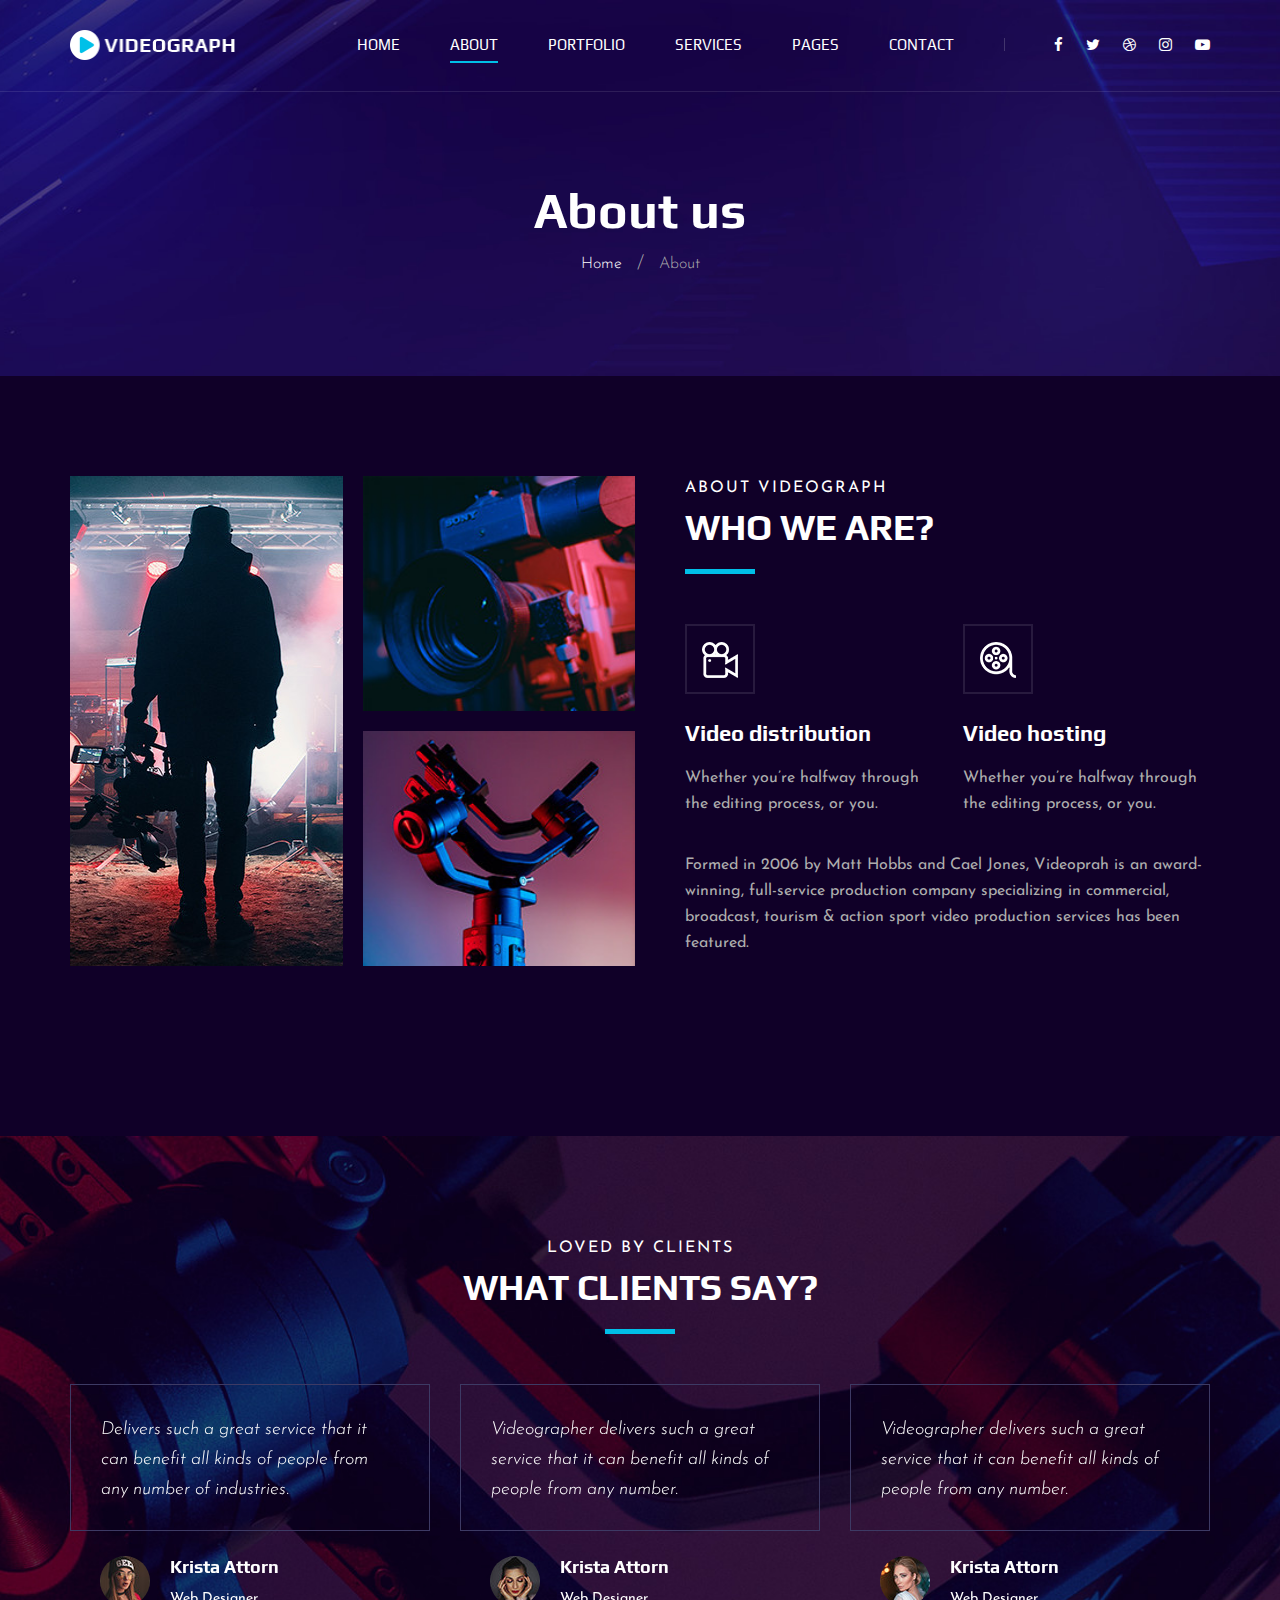
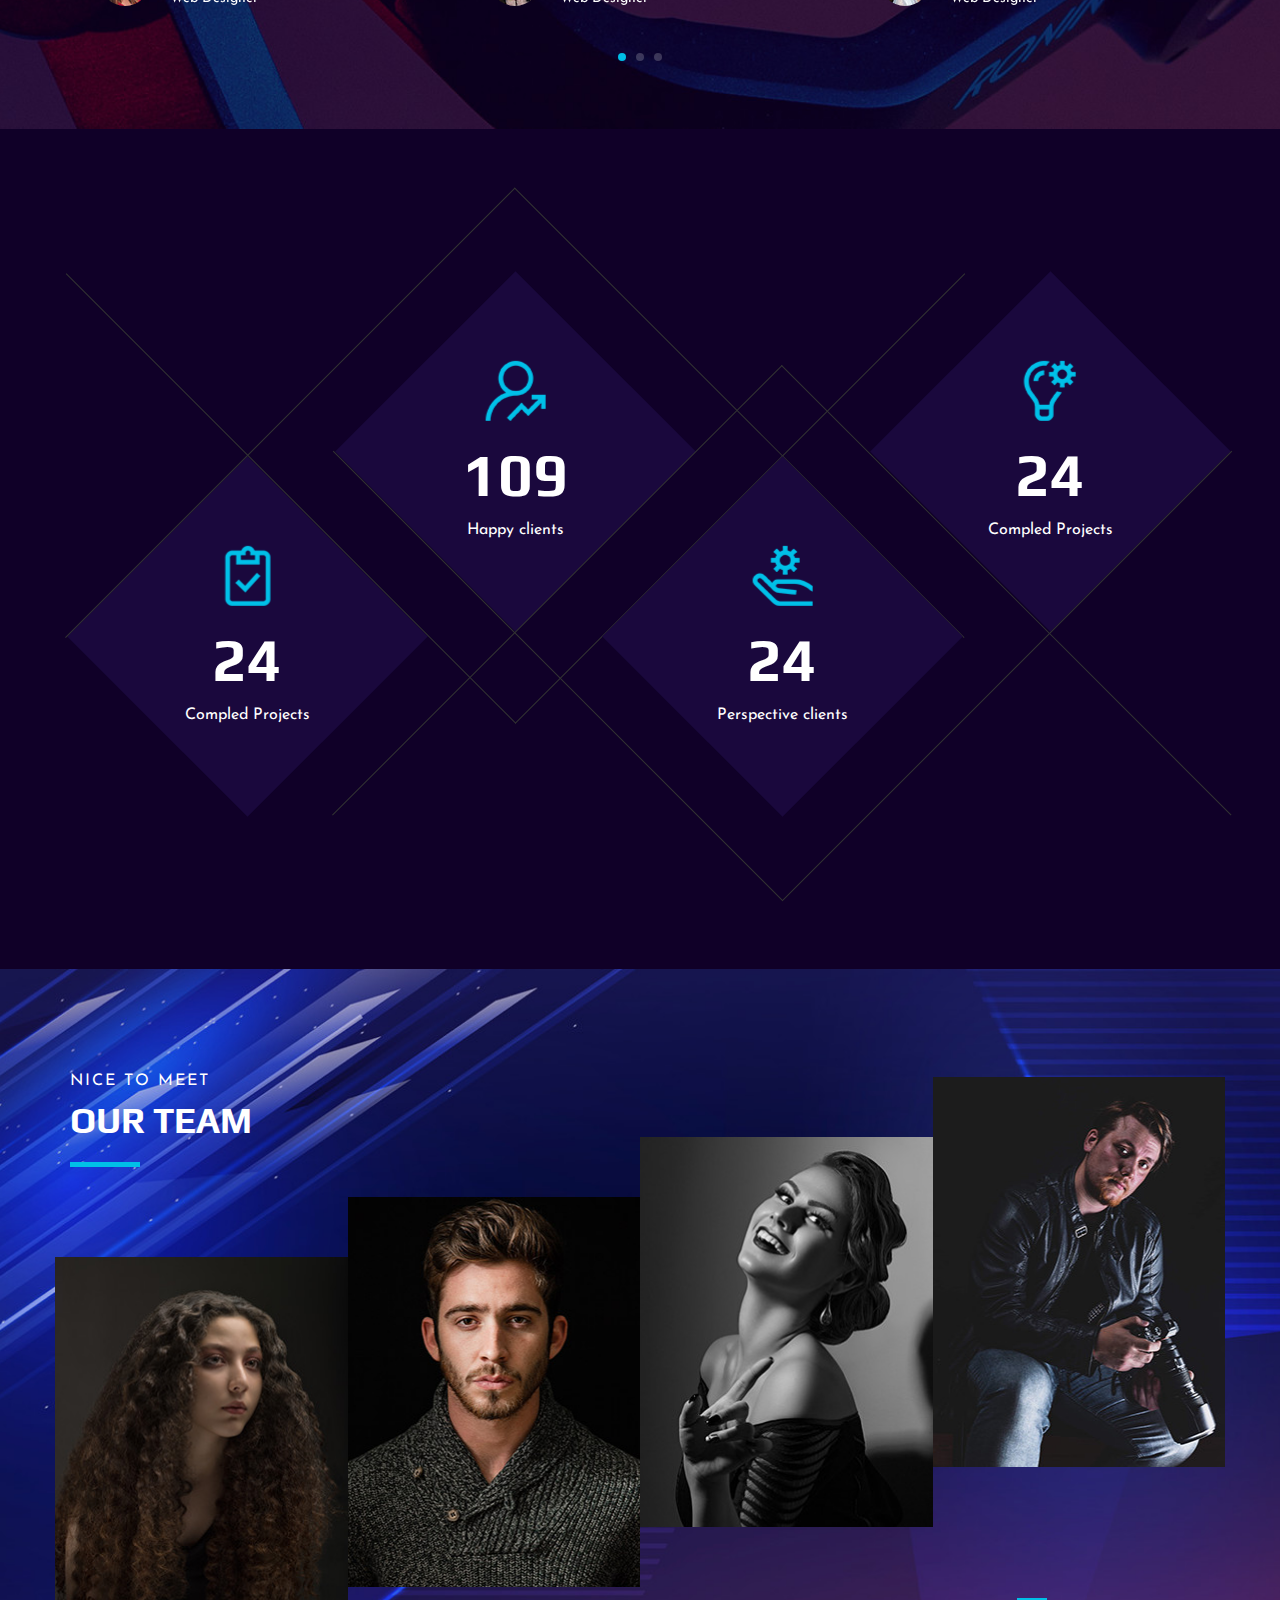
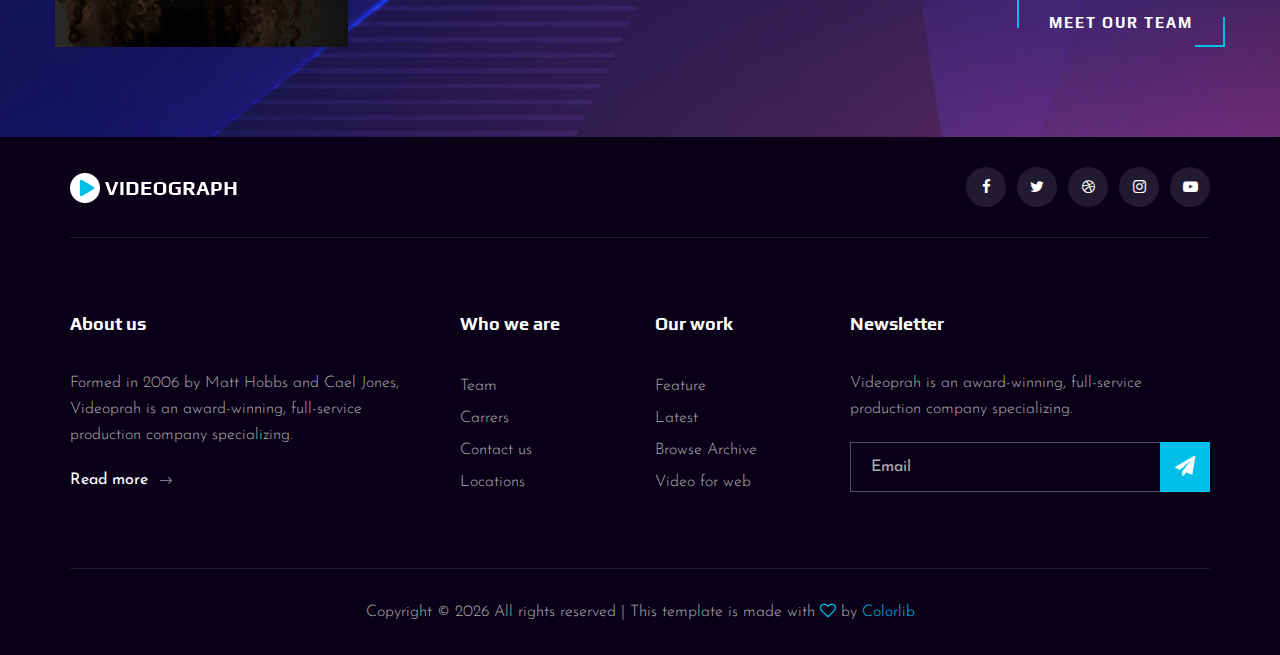
==== about.html @ 4b354543 "Remove .gitattributes file" ====
<!DOCTYPE html>
<html lang="zxx">

<head>
    <meta charset="UTF-8">
    <meta name="description" content="Videograph Template">
    <meta name="keywords" content="Videograph, unica, creative, html">
    <meta name="viewport" content="width=device-width, initial-scale=1.0">
    <meta http-equiv="X-UA-Compatible" content="ie=edge">
    <title>Videograph | Template</title>

    <!-- Google Font -->
    <link href="https://fonts.googleapis.com/css2?family=Play:wght@400;700&display=swap" rel="stylesheet">
    <link href="https://fonts.googleapis.com/css2?family=Josefin+Sans:wght@300;400;500;600;700&display=swap"
        rel="stylesheet">

    <!-- Css Styles -->
    <link rel="stylesheet" href="css/bootstrap.min.css" type="text/css">
    <link rel="stylesheet" href="css/font-awesome.min.css" type="text/css">
    <link rel="stylesheet" href="css/elegant-icons.css" type="text/css">
    <link rel="stylesheet" href="css/owl.carousel.min.css" type="text/css">
    <link rel="stylesheet" href="css/magnific-popup.css" type="text/css">
    <link rel="stylesheet" href="css/slicknav.min.css" type="text/css">
    <link rel="stylesheet" href="css/style.css" type="text/css">
</head>

<body>
    <!-- Page Preloder -->
    <div id="preloder">
        <div class="loader"></div>
    </div>

    <!-- Header Section Begin -->
    <header class="header">
        <div class="container">
            <div class="row">
                <div class="col-lg-2">
                    <div class="header__logo">
                        <a href="./index.html"><img src="img/logo.png" alt=""></a>
                    </div>
                </div>
                <div class="col-lg-10">
                    <div class="header__nav__option">
                        <nav class="header__nav__menu mobile-menu">
                            <ul>
                                <li><a href="./index.html">Home</a></li>
                                <li class="active"><a href="./about.html">About</a></li>
                                <li><a href="./portfolio.html">Portfolio</a></li>
                                <li><a href="./services.html">Services</a></li>
                                <li><a href="#">Pages</a>
                                    <ul class="dropdown">
                                        <li><a href="./about.html">About</a></li>
                                        <li><a href="./portfolio.html">Portfolio</a></li>
                                        <li><a href="./blog.html">Blog</a></li>
                                        <li><a href="./blog-details.html">Blog Details</a></li>
                                    </ul>
                                </li>
                                <li><a href="./contact.html">Contact</a></li>
                            </ul>
                        </nav>
                        <div class="header__nav__social">
                            <a href="#"><i class="fa fa-facebook"></i></a>
                            <a href="#"><i class="fa fa-twitter"></i></a>
                            <a href="#"><i class="fa fa-dribbble"></i></a>
                            <a href="#"><i class="fa fa-instagram"></i></a>
                            <a href="#"><i class="fa fa-youtube-play"></i></a>
                        </div>
                    </div>
                </div>
            </div>
            <div id="mobile-menu-wrap"></div>
        </div>
    </header>
    <!-- Header End -->

    <!-- Breadcrumb Begin -->
    <div class="breadcrumb-option spad set-bg" data-setbg="img/breadcrumb-bg.jpg">
        <div class="container">
            <div class="row">
                <div class="col-lg-12 text-center">
                    <div class="breadcrumb__text">
                        <h2>About us</h2>
                        <div class="breadcrumb__links">
                            <a href="#">Home</a>
                            <span>About</span>
                        </div>
                    </div>
                </div>
            </div>
        </div>
    </div>
    <!-- Breadcrumb End -->

    <!-- About Section Begin -->
    <section class="about spad">
        <div class="container">
            <div class="row">
                <div class="col-lg-6">
                    <div class="about__pic">
                        <div class="row">
                            <div class="col-lg-6 col-md-6 col-sm-6">
                                <div class="about__pic__item about__pic__item--large set-bg"
                                    data-setbg="img/about/about-1.jpg"></div>
                            </div>
                            <div class="col-lg-6 col-md-6 col-sm-6">
                                <div class="row">
                                    <div class="col-lg-12">
                                        <div class="about__pic__item set-bg" data-setbg="img/about/about-2.jpg"></div>
                                    </div>
                                    <div class="col-lg-12">
                                        <div class="about__pic__item set-bg" data-setbg="img/about/about-3.jpg"></div>
                                    </div>
                                </div>
                            </div>
                        </div>
                    </div>
                </div>
                <div class="col-lg-6">
                    <div class="about__text">
                        <div class="section-title">
                            <span>About videograph</span>
                            <h2>WHo we are?</h2>
                        </div>
                        <div class="row">
                            <div class="col-lg-6 col-md-6 col-sm-6">
                                <div class="services__item">
                                    <div class="services__item__icon">
                                        <img src="img/icons/si-3.png" alt="">
                                    </div>
                                    <h4>Video distribution</h4>
                                    <p>Whether you’re halfway through the editing process, or you.</p>
                                </div>
                            </div>
                            <div class="col-lg-6 col-md-6 col-sm-6">
                                <div class="services__item">
                                    <div class="services__item__icon">
                                        <img src="img/icons/si-4.png" alt="">
                                    </div>
                                    <h4>Video hosting</h4>
                                    <p>Whether you’re halfway through the editing process, or you.</p>
                                </div>
                            </div>
                        </div>
                        <div class="about__text__desc">
                            <p>Formed in 2006 by Matt Hobbs and Cael Jones, Videoprah is an award-winning, full-service
                                production company specializing in commercial, broadcast, tourism & action sport video
                                production services has been featured.</p>
                        </div>
                    </div>
                </div>
            </div>
        </div>
    </section>
    <!-- About Section End -->

    <!-- Testimonial Section Begin -->
    <section class="testimonial spad set-bg" data-setbg="img/testimonial-bg.jpg">
        <div class="container">
            <div class="row">
                <div class="col-lg-12">
                    <div class="section-title center-title">
                        <span>Loved By Clients</span>
                        <h2>What clients say?</h2>
                    </div>
                </div>
            </div>
            <div class="row">
                <div class="testimonial__slider owl-carousel">
                    <div class="col-lg-4">
                        <div class="testimonial__item">
                            <div class="testimonial__text">
                                <p>Delivers such a great service that it can benefit all kinds of people from any number
                                    of industries.</p>
                            </div>
                            <div class="testimonial__author">
                                <div class="testimonial__author__pic">
                                    <img src="img/testimonial/ta-1.jpg" alt="">
                                </div>
                                <div class="testimonial__author__text">
                                    <h5>Krista Attorn</h5>
                                    <span>Web Designer</span>
                                </div>
                            </div>
                        </div>
                    </div>
                    <div class="col-lg-4">
                        <div class="testimonial__item">
                            <div class="testimonial__text">
                                <p>Videographer delivers such a great service that it can benefit all kinds of people
                                    from any number.</p>
                            </div>
                            <div class="testimonial__author">
                                <div class="testimonial__author__pic">
                                    <img src="img/testimonial/ta-2.jpg" alt="">
                                </div>
                                <div class="testimonial__author__text">
                                    <h5>Krista Attorn</h5>
                                    <span>Web Designer</span>
                                </div>
                            </div>
                        </div>
                    </div>
                    <div class="col-lg-4">
                        <div class="testimonial__item">
                            <div class="testimonial__text">
                                <p>Videographer delivers such a great service that it can benefit all kinds of people
                                    from any number.</p>
                            </div>
                            <div class="testimonial__author">
                                <div class="testimonial__author__pic">
                                    <img src="img/testimonial/ta-3.jpg" alt="">
                                </div>
                                <div class="testimonial__author__text">
                                    <h5>Krista Attorn</h5>
                                    <span>Web Designer</span>
                                </div>
                            </div>
                        </div>
                    </div>
                    <div class="col-lg-4">
                        <div class="testimonial__item">
                            <div class="testimonial__text">
                                <p>Delivers such a great service that it can benefit all kinds of people from any number
                                    of industries.</p>
                            </div>
                            <div class="testimonial__author">
                                <div class="testimonial__author__pic">
                                    <img src="img/testimonial/ta-1.jpg" alt="">
                                </div>
                                <div class="testimonial__author__text">
                                    <h5>Krista Attorn</h5>
                                    <span>Web Designer</span>
                                </div>
                            </div>
                        </div>
                    </div>
                    <div class="col-lg-4">
                        <div class="testimonial__item">
                            <div class="testimonial__text">
                                <p>Videographer delivers such a great service that it can benefit all kinds of people
                                    from any number.</p>
                            </div>
                            <div class="testimonial__author">
                                <div class="testimonial__author__pic">
                                    <img src="img/testimonial/ta-2.jpg" alt="">
                                </div>
                                <div class="testimonial__author__text">
                                    <h5>Krista Attorn</h5>
                                    <span>Web Designer</span>
                                </div>
                            </div>
                        </div>
                    </div>
                </div>
            </div>
        </div>
    </section>
    <!-- Testimonial Section End -->

    <!-- Counter Section Begin -->
    <section class="counter">
        <div class="container">
            <div class="counter__content">
                <div class="row">
                    <div class="col-lg-3 col-md-6 col-sm-6">
                        <div class="counter__item">
                            <div class="counter__item__text">
                                <img src="img/icons/ci-1.png" alt="">
                                <h2 class="counter_num">230</h2>
                                <p>Compled Projects</p>
                            </div>
                        </div>
                    </div>
                    <div class="col-lg-3 col-md-6 col-sm-6">
                        <div class="counter__item second__item">
                            <div class="counter__item__text">
                                <img src="img/icons/ci-2.png" alt="">
                                <h2 class="counter_num">1068</h2>
                                <p>Happy clients</p>
                            </div>
                        </div>
                    </div>
                    <div class="col-lg-3 col-md-6 col-sm-6">
                        <div class="counter__item third__item">
                            <div class="counter__item__text">
                                <img src="img/icons/ci-3.png" alt="">
                                <h2 class="counter_num">230</h2>
                                <p>Perspective clients</p>
                            </div>
                        </div>
                    </div>
                    <div class="col-lg-3 col-md-6 col-sm-6">
                        <div class="counter__item four__item">
                            <div class="counter__item__text">
                                <img src="img/icons/ci-4.png" alt="">
                                <h2 class="counter_num">230</h2>
                                <p>Compled Projects</p>
                            </div>
                        </div>
                    </div>
                </div>
            </div>
        </div>
    </section>
    <!-- Counter Section End -->

    <!-- Team Section Begin -->
    <section class="team spad set-bg" data-setbg="img/team-bg.jpg">
        <div class="container">
            <div class="row">
                <div class="col-lg-12">
                    <div class="section-title team__title">
                        <span>Nice to meet</span>
                        <h2>OUR Team</h2>
                    </div>
                </div>
            </div>
            <div class="row">
                <div class="col-lg-3 col-md-6 col-sm-6 p-0">
                    <div class="team__item set-bg" data-setbg="img/team/team-1.jpg">
                        <div class="team__item__text">
                            <h4>AMANDA STONE</h4>
                            <p>Videographer</p>
                            <div class="team__item__social">
                                <a href="#"><i class="fa fa-facebook"></i></a>
                                <a href="#"><i class="fa fa-twitter"></i></a>
                                <a href="#"><i class="fa fa-dribbble"></i></a>
                                <a href="#"><i class="fa fa-instagram"></i></a>
                            </div>
                        </div>
                    </div>
                </div>
                <div class="col-lg-3 col-md-6 col-sm-6 p-0">
                    <div class="team__item team__item--second set-bg" data-setbg="img/team/team-2.jpg">
                        <div class="team__item__text">
                            <h4>AMANDA STONE</h4>
                            <p>Videographer</p>
                            <div class="team__item__social">
                                <a href="#"><i class="fa fa-facebook"></i></a>
                                <a href="#"><i class="fa fa-twitter"></i></a>
                                <a href="#"><i class="fa fa-dribbble"></i></a>
                                <a href="#"><i class="fa fa-instagram"></i></a>
                            </div>
                        </div>
                    </div>
                </div>
                <div class="col-lg-3 col-md-6 col-sm-6 p-0">
                    <div class="team__item team__item--third set-bg" data-setbg="img/team/team-3.jpg">
                        <div class="team__item__text">
                            <h4>AMANDA STONE</h4>
                            <p>Videographer</p>
                            <div class="team__item__social">
                                <a href="#"><i class="fa fa-facebook"></i></a>
                                <a href="#"><i class="fa fa-twitter"></i></a>
                                <a href="#"><i class="fa fa-dribbble"></i></a>
                                <a href="#"><i class="fa fa-instagram"></i></a>
                            </div>
                        </div>
                    </div>
                </div>
                <div class="col-lg-3 col-md-6 col-sm-6 p-0">
                    <div class="team__item team__item--four set-bg" data-setbg="img/team/team-4.jpg">
                        <div class="team__item__text">
                            <h4>AMANDA STONE</h4>
                            <p>Videographer</p>
                            <div class="team__item__social">
                                <a href="#"><i class="fa fa-facebook"></i></a>
                                <a href="#"><i class="fa fa-twitter"></i></a>
                                <a href="#"><i class="fa fa-dribbble"></i></a>
                                <a href="#"><i class="fa fa-instagram"></i></a>
                            </div>
                        </div>
                    </div>
                </div>
                <div class="col-lg-12 p-0">
                    <div class="team__btn">
                        <a href="#" class="primary-btn">Meet Our Team</a>
                    </div>
                </div>
            </div>
        </div>
    </section>
    <!-- Team Section End -->

    <!-- Footer Section Begin -->
    <footer class="footer">
        <div class="container">
            <div class="footer__top">
                <div class="row">
                    <div class="col-lg-6 col-md-6">
                        <div class="footer__top__logo">
                            <a href="#"><img src="img/logo.png" alt=""></a>
                        </div>
                    </div>
                    <div class="col-lg-6 col-md-6">
                        <div class="footer__top__social">
                            <a href="#"><i class="fa fa-facebook"></i></a>
                            <a href="#"><i class="fa fa-twitter"></i></a>
                            <a href="#"><i class="fa fa-dribbble"></i></a>
                            <a href="#"><i class="fa fa-instagram"></i></a>
                            <a href="#"><i class="fa fa-youtube-play"></i></a>
                        </div>
                    </div>
                </div>
            </div>
            <div class="footer__option">
                <div class="row">
                    <div class="col-lg-4 col-md-6 col-sm-6">
                        <div class="footer__option__item">
                            <h5>About us</h5>
                            <p>Formed in 2006 by Matt Hobbs and Cael Jones, Videoprah is an award-winning, full-service
                                production company specializing.</p>
                            <a href="#" class="read__more">Read more <span class="arrow_right"></span></a>
                        </div>
                    </div>
                    <div class="col-lg-2 col-md-3 col-sm-3">
                        <div class="footer__option__item">
                            <h5>Who we are</h5>
                            <ul>
                                <li><a href="#">Team</a></li>
                                <li><a href="#">Carrers</a></li>
                                <li><a href="#">Contact us</a></li>
                                <li><a href="#">Locations</a></li>
                            </ul>
                        </div>
                    </div>
                    <div class="col-lg-2 col-md-3 col-sm-3">
                        <div class="footer__option__item">
                            <h5>Our work</h5>
                            <ul>
                                <li><a href="#">Feature</a></li>
                                <li><a href="#">Latest</a></li>
                                <li><a href="#">Browse Archive</a></li>
                                <li><a href="#">Video for web</a></li>
                            </ul>
                        </div>
                    </div>
                    <div class="col-lg-4 col-md-12">
                        <div class="footer__option__item">
                            <h5>Newsletter</h5>
                            <p>Videoprah is an award-winning, full-service production company specializing.</p>
                            <form action="#">
                                <input type="text" placeholder="Email">
                                <button type="submit"><i class="fa fa-send"></i></button>
                            </form>
                        </div>
                    </div>
                </div>
            </div>
            <div class="footer__copyright">
                <div class="row">
                    <div class="col-lg-12 text-center">
                        <!-- Link back to Colorlib can't be removed. Template is licensed under CC BY 3.0. -->
                        <p class="footer__copyright__text">Copyright &copy;
                            <script>
                                document.write(new Date().getFullYear());
                            </script>
                            All rights reserved | This template is made with <i class="fa fa-heart-o"
                                aria-hidden="true"></i> by <a href="https://colorlib.com" target="_blank">Colorlib</a>
                        </p>
                        <!-- Link back to Colorlib can't be removed. Template is licensed under CC BY 3.0. -->
                    </div>
                </div>
            </div>
        </div>
    </footer>
    <!-- Footer Section End -->

    <!-- Js Plugins -->
    <script src="js/jquery-3.3.1.min.js"></script>
    <script src="js/bootstrap.min.js"></script>
    <script src="js/jquery.magnific-popup.min.js"></script>
    <script src="js/mixitup.min.js"></script>
    <script src="js/masonry.pkgd.min.js"></script>
    <script src="js/jquery.slicknav.js"></script>
    <script src="js/owl.carousel.min.js"></script>
    <script src="js/main.js"></script>
</body>

</html>
---- css/elegant-icons.css ----
@font-face {
	font-family: 'ElegantIcons';
	src:url('../fonts/ElegantIcons.eot');
	src:url('../fonts/ElegantIcons.eot?#iefix') format('embedded-opentype'),
		url('../fonts/ElegantIcons.woff') format('woff'),
		url('../fonts/ElegantIcons.ttf') format('truetype'),
		url('../fonts/ElegantIcons.svg#ElegantIcons') format('svg');
	font-weight: normal;
	font-style: normal;
}

/* Use the following CSS code if you want to use data attributes for inserting your icons */
[data-icon]:before {
	font-family: 'ElegantIcons';
	content: attr(data-icon);
	speak: none;
	font-weight: normal;
	font-variant: normal;
	text-transform: none;
	line-height: 1;
	-webkit-font-smoothing: antialiased;
	-moz-osx-font-smoothing: grayscale;
}

/* Use the following CSS code if you want to have a class per icon */
/*
Instead of a list of all class selectors,
you can use the generic selector below, but it's slower:
[class*="your-class-prefix"] {
*/
.arrow_up, .arrow_down, .arrow_left, .arrow_right, .arrow_left-up, .arrow_right-up, .arrow_right-down, .arrow_left-down, .arrow-up-down, .arrow_up-down_alt, .arrow_left-right_alt, .arrow_left-right, .arrow_expand_alt2, .arrow_expand_alt, .arrow_condense, .arrow_expand, .arrow_move, .arrow_carrot-up, .arrow_carrot-down, .arrow_carrot-left, .arrow_carrot-right, .arrow_carrot-2up, .arrow_carrot-2down, .arrow_carrot-2left, .arrow_carrot-2right, .arrow_carrot-up_alt2, .arrow_carrot-down_alt2, .arrow_carrot-left_alt2, .arrow_carrot-right_alt2, .arrow_carrot-2up_alt2, .arrow_carrot-2down_alt2, .arrow_carrot-2left_alt2, .arrow_carrot-2right_alt2, .arrow_triangle-up, .arrow_triangle-down, .arrow_triangle-left, .arrow_triangle-right, .arrow_triangle-up_alt2, .arrow_triangle-down_alt2, .arrow_triangle-left_alt2, .arrow_triangle-right_alt2, .arrow_back, .icon_minus-06, .icon_plus, .icon_close, .icon_check, .icon_minus_alt2, .icon_plus_alt2, .icon_close_alt2, .icon_check_alt2, .icon_zoom-out_alt, .icon_zoom-in_alt, .icon_search, .icon_box-empty, .icon_box-selected, .icon_minus-box, .icon_plus-box, .icon_box-checked, .icon_circle-empty, .icon_circle-slelected, .icon_stop_alt2, .icon_stop, .icon_pause_alt2, .icon_pause, .icon_menu, .icon_menu-square_alt2, .icon_menu-circle_alt2, .icon_ul, .icon_ol, .icon_adjust-horiz, .icon_adjust-vert, .icon_document_alt, .icon_documents_alt, .icon_pencil, .icon_pencil-edit_alt, .icon_pencil-edit, .icon_folder-alt, .icon_folder-open_alt, .icon_folder-add_alt, .icon_info_alt, .icon_error-oct_alt, .icon_error-circle_alt, .icon_error-triangle_alt, .icon_question_alt2, .icon_question, .icon_comment_alt, .icon_chat_alt, .icon_vol-mute_alt, .icon_volume-low_alt, .icon_volume-high_alt, .icon_quotations, .icon_quotations_alt2, .icon_clock_alt, .icon_lock_alt, .icon_lock-open_alt, .icon_key_alt, .icon_cloud_alt, .icon_cloud-upload_alt, .icon_cloud-download_alt, .icon_image, .icon_images, .icon_lightbulb_alt, .icon_gift_alt, .icon_house_alt, .icon_genius, .icon_mobile, .icon_tablet, .icon_laptop, .icon_desktop, .icon_camera_alt, .icon_mail_alt, .icon_cone_alt, .icon_ribbon_alt, .icon_bag_alt, .icon_creditcard, .icon_cart_alt, .icon_paperclip, .icon_tag_alt, .icon_tags_alt, .icon_trash_alt, .icon_cursor_alt, .icon_mic_alt, .icon_compass_alt, .icon_pin_alt, .icon_pushpin_alt, .icon_map_alt, .icon_drawer_alt, .icon_toolbox_alt, .icon_book_alt, .icon_calendar, .icon_film, .icon_table, .icon_contacts_alt, .icon_headphones, .icon_lifesaver, .icon_piechart, .icon_refresh, .icon_link_alt, .icon_link, .icon_loading, .icon_blocked, .icon_archive_alt, .icon_heart_alt, .icon_star_alt, .icon_star-half_alt, .icon_star, .icon_star-half, .icon_tools, .icon_tool, .icon_cog, .icon_cogs, .arrow_up_alt, .arrow_down_alt, .arrow_left_alt, .arrow_right_alt, .arrow_left-up_alt, .arrow_right-up_alt, .arrow_right-down_alt, .arrow_left-down_alt, .arrow_condense_alt, .arrow_expand_alt3, .arrow_carrot_up_alt, .arrow_carrot-down_alt, .arrow_carrot-left_alt, .arrow_carrot-right_alt, .arrow_carrot-2up_alt, .arrow_carrot-2dwnn_alt, .arrow_carrot-2left_alt, .arrow_carrot-2right_alt, .arrow_triangle-up_alt, .arrow_triangle-down_alt, .arrow_triangle-left_alt, .arrow_triangle-right_alt, .icon_minus_alt, .icon_plus_alt, .icon_close_alt, .icon_check_alt, .icon_zoom-out, .icon_zoom-in, .icon_stop_alt, .icon_menu-square_alt, .icon_menu-circle_alt, .icon_document, .icon_documents, .icon_pencil_alt, .icon_folder, .icon_folder-open, .icon_folder-add, .icon_folder_upload, .icon_folder_download, .icon_info, .icon_error-circle, .icon_error-oct, .icon_error-triangle, .icon_question_alt, .icon_comment, .icon_chat, .icon_vol-mute, .icon_volume-low, .icon_volume-high, .icon_quotations_alt, .icon_clock, .icon_lock, .icon_lock-open, .icon_key, .icon_cloud, .icon_cloud-upload, .icon_cloud-download, .icon_lightbulb, .icon_gift, .icon_house, .icon_camera, .icon_mail, .icon_cone, .icon_ribbon, .icon_bag, .icon_cart, .icon_tag, .icon_tags, .icon_trash, .icon_cursor, .icon_mic, .icon_compass, .icon_pin, .icon_pushpin, .icon_map, .icon_drawer, .icon_toolbox, .icon_book, .icon_contacts, .icon_archive, .icon_heart, .icon_profile, .icon_group, .icon_grid-2x2, .icon_grid-3x3, .icon_music, .icon_pause_alt, .icon_phone, .icon_upload, .icon_download, .social_facebook, .social_twitter, .social_pinterest, .social_googleplus, .social_tumblr, .social_tumbleupon, .social_wordpress, .social_instagram, .social_dribbble, .social_vimeo, .social_linkedin, .social_rss, .social_deviantart, .social_share, .social_myspace, .social_skype, .social_youtube, .social_picassa, .social_googledrive, .social_flickr, .social_blogger, .social_spotify, .social_delicious, .social_facebook_circle, .social_twitter_circle, .social_pinterest_circle, .social_googleplus_circle, .social_tumblr_circle, .social_stumbleupon_circle, .social_wordpress_circle, .social_instagram_circle, .social_dribbble_circle, .social_vimeo_circle, .social_linkedin_circle, .social_rss_circle, .social_deviantart_circle, .social_share_circle, .social_myspace_circle, .social_skype_circle, .social_youtube_circle, .social_picassa_circle, .social_googledrive_alt2, .social_flickr_circle, .social_blogger_circle, .social_spotify_circle, .social_delicious_circle, .social_facebook_square, .social_twitter_square, .social_pinterest_square, .social_googleplus_square, .social_tumblr_square, .social_stumbleupon_square, .social_wordpress_square, .social_instagram_square, .social_dribbble_square, .social_vimeo_square, .social_linkedin_square, .social_rss_square, .social_deviantart_square, .social_share_square, .social_myspace_square, .social_skype_square, .social_youtube_square, .social_picassa_square, .social_googledrive_square, .social_flickr_square, .social_blogger_square, .social_spotify_square, .social_delicious_square, .icon_printer, .icon_calulator, .icon_building, .icon_floppy, .icon_drive, .icon_search-2, .icon_id, .icon_id-2, .icon_puzzle, .icon_like, .icon_dislike, .icon_mug, .icon_currency, .icon_wallet, .icon_pens, .icon_easel, .icon_flowchart, .icon_datareport, .icon_briefcase, .icon_shield, .icon_percent, .icon_globe, .icon_globe-2, .icon_target, .icon_hourglass, .icon_balance, .icon_rook, .icon_printer-alt, .icon_calculator_alt, .icon_building_alt, .icon_floppy_alt, .icon_drive_alt, .icon_search_alt, .icon_id_alt, .icon_id-2_alt, .icon_puzzle_alt, .icon_like_alt, .icon_dislike_alt, .icon_mug_alt, .icon_currency_alt, .icon_wallet_alt, .icon_pens_alt, .icon_easel_alt, .icon_flowchart_alt, .icon_datareport_alt, .icon_briefcase_alt, .icon_shield_alt, .icon_percent_alt, .icon_globe_alt, .icon_clipboard {
	font-family: 'ElegantIcons';
	speak: none;
	font-style: normal;
	font-weight: normal;
	font-variant: normal;
	text-transform: none;
	line-height: 1;
	-webkit-font-smoothing: antialiased;
}
.arrow_up:before {
	content: "\21";
}
.arrow_down:before {
	content: "\22";
}
.arrow_left:before {
	content: "\23";
}
.arrow_right:before {
	content: "\24";
}
.arrow_left-up:before {
	content: "\25";
}
.arrow_right-up:before {
	content: "\26";
}
.arrow_right-down:before {
	content: "\27";
}
.arrow_left-down:before {
	content: "\28";
}
.arrow-up-down:before {
	content: "\29";
}
.arrow_up-down_alt:before {
	content: "\2a";
}
.arrow_left-right_alt:before {
	content: "\2b";
}
.arrow_left-right:before {
	content: "\2c";
}
.arrow_expand_alt2:before {
	content: "\2d";
}
.arrow_expand_alt:before {
	content: "\2e";
}
.arrow_condense:before {
	content: "\2f";
}
.arrow_expand:before {
	content: "\30";
}
.arrow_move:before {
	content: "\31";
}
.arrow_carrot-up:before {
	content: "\32";
}
.arrow_carrot-down:before {
	content: "\33";
}
.arrow_carrot-left:before {
	content: "\34";
}
.arrow_carrot-right:before {
	content: "\35";
}
.arrow_carrot-2up:before {
	content: "\36";
}
.arrow_carrot-2down:before {
	content: "\37";
}
.arrow_carrot-2left:before {
	content: "\38";
}
.arrow_carrot-2right:before {
	content: "\39";
}
.arrow_carrot-up_alt2:before {
	content: "\3a";
}
.arrow_carrot-down_alt2:before {
	content: "\3b";
}
.arrow_carrot-left_alt2:before {
	content: "\3c";
}
.arrow_carrot-right_alt2:before {
	content: "\3d";
}
.arrow_carrot-2up_alt2:before {
	content: "\3e";
}
.arrow_carrot-2down_alt2:before {
	content: "\3f";
}
.arrow_carrot-2left_alt2:before {
	content: "\40";
}
.arrow_carrot-2right_alt2:before {
	content: "\41";
}
.arrow_triangle-up:before {
	content: "\42";
}
.arrow_triangle-down:before {
	content: "\43";
}
.arrow_triangle-left:before {
	content: "\44";
}
.arrow_triangle-right:before {
	content: "\45";
}
.arrow_triangle-up_alt2:before {
	content: "\46";
}
.arrow_triangle-down_alt2:before {
	content: "\47";
}
.arrow_triangle-left_alt2:before {
	content: "\48";
}
.arrow_triangle-right_alt2:before {
	content: "\49";
}
.arrow_back:before {
	content: "\4a";
}
.icon_minus-06:before {
	content: "\4b";
}
.icon_plus:before {
	content: "\4c";
}
.icon_close:before {
	content: "\4d";
}
.icon_check:before {
	content: "\4e";
}
.icon_minus_alt2:before {
	content: "\4f";
}
.icon_plus_alt2:before {
	content: "\50";
}
.icon_close_alt2:before {
	content: "\51";
}
.icon_check_alt2:before {
	content: "\52";
}
.icon_zoom-out_alt:before {
	content: "\53";
}
.icon_zoom-in_alt:before {
	content: "\54";
}
.icon_search:before {
	content: "\55";
}
.icon_box-empty:before {
	content: "\56";
}
.icon_box-selected:before {
	content: "\57";
}
.icon_minus-box:before {
	content: "\58";
}
.icon_plus-box:before {
	content: "\59";
}
.icon_box-checked:before {
	content: "\5a";
}
.icon_circle-empty:before {
	content: "\5b";
}
.icon_circle-slelected:before {
	content: "\5c";
}
.icon_stop_alt2:before {
	content: "\5d";
}
.icon_stop:before {
	content: "\5e";
}
.icon_pause_alt2:before {
	content: "\5f";
}
.icon_pause:before {
	content: "\60";
}
.icon_menu:before {
	content: "\61";
}
.icon_menu-square_alt2:before {
	content: "\62";
}
.icon_menu-circle_alt2:before {
	content: "\63";
}
.icon_ul:before {
	content: "\64";
}
.icon_ol:before {
	content: "\65";
}
.icon_adjust-horiz:before {
	content: "\66";
}
.icon_adjust-vert:before {
	content: "\67";
}
.icon_document_alt:before {
	content: "\68";
}
.icon_documents_alt:before {
	content: "\69";
}
.icon_pencil:before {
	content: "\6a";
}
.icon_pencil-edit_alt:before {
	content: "\6b";
}
.icon_pencil-edit:before {
	content: "\6c";
}
.icon_folder-alt:before {
	content: "\6d";
}
.icon_folder-open_alt:before {
	content: "\6e";
}
.icon_folder-add_alt:before {
	content: "\6f";
}
.icon_info_alt:before {
	content: "\70";
}
.icon_error-oct_alt:before {
	content: "\71";
}
.icon_error-circle_alt:before {
	content: "\72";
}
.icon_error-triangle_alt:before {
	content: "\73";
}
.icon_question_alt2:before {
	content: "\74";
}
.icon_question:before {
	content: "\75";
}
.icon_comment_alt:before {
	content: "\76";
}
.icon_chat_alt:before {
	content: "\77";
}
.icon_vol-mute_alt:before {
	content: "\78";
}
.icon_volume-low_alt:before {
	content: "\79";
}
.icon_volume-high_alt:before {
	content: "\7a";
}
.icon_quotations:before {
	content: "\7b";
}
.icon_quotations_alt2:before {
	content: "\7c";
}
.icon_clock_alt:before {
	content: "\7d";
}
.icon_lock_alt:before {
	content: "\7e";
}
.icon_lock-open_alt:before {
	content: "\e000";
}
.icon_key_alt:before {
	content: "\e001";
}
.icon_cloud_alt:before {
	content: "\e002";
}
.icon_cloud-upload_alt:before {
	content: "\e003";
}
.icon_cloud-download_alt:before {
	content: "\e004";
}
.icon_image:before {
	content: "\e005";
}
.icon_images:before {
	content: "\e006";
}
.icon_lightbulb_alt:before {
	content: "\e007";
}
.icon_gift_alt:before {
	content: "\e008";
}
.icon_house_alt:before {
	content: "\e009";
}
.icon_genius:before {
	content: "\e00a";
}
.icon_mobile:before {
	content: "\e00b";
}
.icon_tablet:before {
	content: "\e00c";
}
.icon_laptop:before {
	content: "\e00d";
}
.icon_desktop:before {
	content: "\e00e";
}
.icon_camera_alt:before {
	content: "\e00f";
}
.icon_mail_alt:before {
	content: "\e010";
}
.icon_cone_alt:before {
	content: "\e011";
}
.icon_ribbon_alt:before {
	content: "\e012";
}
.icon_bag_alt:before {
	content: "\e013";
}
.icon_creditcard:before {
	content: "\e014";
}
.icon_cart_alt:before {
	content: "\e015";
}
.icon_paperclip:before {
	content: "\e016";
}
.icon_tag_alt:before {
	content: "\e017";
}
.icon_tags_alt:before {
	content: "\e018";
}
.icon_trash_alt:before {
	content: "\e019";
}
.icon_cursor_alt:before {
	content: "\e01a";
}
.icon_mic_alt:before {
	content: "\e01b";
}
.icon_compass_alt:before {
	content: "\e01c";
}
.icon_pin_alt:before {
	content: "\e01d";
}
.icon_pushpin_alt:before {
	content: "\e01e";
}
.icon_map_alt:before {
	content: "\e01f";
}
.icon_drawer_alt:before {
	content: "\e020";
}
.icon_toolbox_alt:before {
	content: "\e021";
}
.icon_book_alt:before {
	content: "\e022";
}
.icon_calendar:before {
	content: "\e023";
}
.icon_film:before {
	content: "\e024";
}
.icon_table:before {
	content: "\e025";
}
.icon_contacts_alt:before {
	content: "\e026";
}
.icon_headphones:before {
	content: "\e027";
}
.icon_lifesaver:before {
	content: "\e028";
}
.icon_piechart:before {
	content: "\e029";
}
.icon_refresh:before {
	content: "\e02a";
}
.icon_link_alt:before {
	content: "\e02b";
}
.icon_link:before {
	content: "\e02c";
}
.icon_loading:before {
	content: "\e02d";
}
.icon_blocked:before {
	content: "\e02e";
}
.icon_archive_alt:before {
	content: "\e02f";
}
.icon_heart_alt:before {
	content: "\e030";
}
.icon_star_alt:before {
	content: "\e031";
}
.icon_star-half_alt:before {
	content: "\e032";
}
.icon_star:before {
	content: "\e033";
}
.icon_star-half:before {
	content: "\e034";
}
.icon_tools:before {
	content: "\e035";
}
.icon_tool:before {
	content: "\e036";
}
.icon_cog:before {
	content: "\e037";
}
.icon_cogs:before {
	content: "\e038";
}
.arrow_up_alt:before {
	content: "\e039";
}
.arrow_down_alt:before {
	content: "\e03a";
}
.arrow_left_alt:before {
	content: "\e03b";
}
.arrow_right_alt:before {
	content: "\e03c";
}
.arrow_left-up_alt:before {
	content: "\e03d";
}
.arrow_right-up_alt:before {
	content: "\e03e";
}
.arrow_right-down_alt:before {
	content: "\e03f";
}
.arrow_left-down_alt:before {
	content: "\e040";
}
.arrow_condense_alt:before {
	content: "\e041";
}
.arrow_expand_alt3:before {
	content: "\e042";
}
.arrow_carrot_up_alt:before {
	content: "\e043";
}
.arrow_carrot-down_alt:before {
	content: "\e044";
}
.arrow_carrot-left_alt:before {
	content: "\e045";
}
.arrow_carrot-right_alt:before {
	content: "\e046";
}
.arrow_carrot-2up_alt:before {
	content: "\e047";
}
.arrow_carrot-2dwnn_alt:before {
	content: "\e048";
}
.arrow_carrot-2left_alt:before {
	content: "\e049";
}
.arrow_carrot-2right_alt:before {
	content: "\e04a";
}
.arrow_triangle-up_alt:before {
	content: "\e04b";
}
.arrow_triangle-down_alt:before {
	content: "\e04c";
}
.arrow_triangle-left_alt:before {
	content: "\e04d";
}
.arrow_triangle-right_alt:before {
	content: "\e04e";
}
.icon_minus_alt:before {
	content: "\e04f";
}
.icon_plus_alt:before {
	content: "\e050";
}
.icon_close_alt:before {
	content: "\e051";
}
.icon_check_alt:before {
	content: "\e052";
}
.icon_zoom-out:before {
	content: "\e053";
}
.icon_zoom-in:before {
	content: "\e054";
}
.icon_stop_alt:before {
	content: "\e055";
}
.icon_menu-square_alt:before {
	content: "\e056";
}
.icon_menu-circle_alt:before {
	content: "\e057";
}
.icon_document:before {
	content: "\e058";
}
.icon_documents:before {
	content: "\e059";
}
.icon_pencil_alt:before {
	content: "\e05a";
}
.icon_folder:before {
	content: "\e05b";
}
.icon_folder-open:before {
	content: "\e05c";
}
.icon_folder-add:before {
	content: "\e05d";
}
.icon_folder_upload:before {
	content: "\e05e";
}
.icon_folder_download:before {
	content: "\e05f";
}
.icon_info:before {
	content: "\e060";
}
.icon_error-circle:before {
	content: "\e061";
}
.icon_error-oct:before {
	content: "\e062";
}
.icon_error-triangle:before {
	content: "\e063";
}
.icon_question_alt:before {
	content: "\e064";
}
.icon_comment:before {
	content: "\e065";
}
.icon_chat:before {
	content: "\e066";
}
.icon_vol-mute:before {
	content: "\e067";
}
.icon_volume-low:before {
	content: "\e068";
}
.icon_volume-high:before {
	content: "\e069";
}
.icon_quotations_alt:before {
	content: "\e06a";
}
.icon_clock:before {
	content: "\e06b";
}
.icon_lock:before {
	content: "\e06c";
}
.icon_lock-open:before {
	content: "\e06d";
}
.icon_key:before {
	content: "\e06e";
}
.icon_cloud:before {
	content: "\e06f";
}
.icon_cloud-upload:before {
	content: "\e070";
}
.icon_cloud-download:before {
	content: "\e071";
}
.icon_lightbulb:before {
	content: "\e072";
}
.icon_gift:before {
	content: "\e073";
}
.icon_house:before {
	content: "\e074";
}
.icon_camera:before {
	content: "\e075";
}
.icon_mail:before {
	content: "\e076";
}
.icon_cone:before {
	content: "\e077";
}
.icon_ribbon:before {
	content: "\e078";
}
.icon_bag:before {
	content: "\e079";
}
.icon_cart:before {
	content: "\e07a";
}
.icon_tag:before {
	content: "\e07b";
}
.icon_tags:before {
	content: "\e07c";
}
.icon_trash:before {
	content: "\e07d";
}
.icon_cursor:before {
	content: "\e07e";
}
.icon_mic:before {
	content: "\e07f";
}
.icon_compass:before {
	content: "\e080";
}
.icon_pin:before {
	content: "\e081";
}
.icon_pushpin:before {
	content: "\e082";
}
.icon_map:before {
	content: "\e083";
}
.icon_drawer:before {
	content: "\e084";
}
.icon_toolbox:before {
	content: "\e085";
}
.icon_book:before {
	content: "\e086";
}
.icon_contacts:before {
	content: "\e087";
}
.icon_archive:before {
	content: "\e088";
}
.icon_heart:before {
	content: "\e089";
}
.icon_profile:before {
	content: "\e08a";
}
.icon_group:before {
	content: "\e08b";
}
.icon_grid-2x2:before {
	content: "\e08c";
}
.icon_grid-3x3:before {
	content: "\e08d";
}
.icon_music:before {
	content: "\e08e";
}
.icon_pause_alt:before {
	content: "\e08f";
}
.icon_phone:before {
	content: "\e090";
}
.icon_upload:before {
	content: "\e091";
}
.icon_download:before {
	content: "\e092";
}
.social_facebook:before {
	content: "\e093";
}
.social_twitter:before {
	content: "\e094";
}
.social_pinterest:before {
	content: "\e095";
}
.social_googleplus:before {
	content: "\e096";
}
.social_tumblr:before {
	content: "\e097";
}
.social_tumbleupon:before {
	content: "\e098";
}
.social_wordpress:before {
	content: "\e099";
}
.social_instagram:before {
	content: "\e09a";
}
.social_dribbble:before {
	content: "\e09b";
}
.social_vimeo:before {
	content: "\e09c";
}
.social_linkedin:before {
	content: "\e09d";
}
.social_rss:before {
	content: "\e09e";
}
.social_deviantart:before {
	content: "\e09f";
}
.social_share:before {
	content: "\e0a0";
}
.social_myspace:before {
	content: "\e0a1";
}
.social_skype:before {
	content: "\e0a2";
}
.social_youtube:before {
	content: "\e0a3";
}
.social_picassa:before {
	content: "\e0a4";
}
.social_googledrive:before {
	content: "\e0a5";
}
.social_flickr:before {
	content: "\e0a6";
}
.social_blogger:before {
	content: "\e0a7";
}
.social_spotify:before {
	content: "\e0a8";
}
.social_delicious:before {
	content: "\e0a9";
}
.social_facebook_circle:before {
	content: "\e0aa";
}
.social_twitter_circle:before {
	content: "\e0ab";
}
.social_pinterest_circle:before {
	content: "\e0ac";
}
.social_googleplus_circle:before {
	content: "\e0ad";
}
.social_tumblr_circle:before {
	content: "\e0ae";
}
.social_stumbleupon_circle:before {
	content: "\e0af";
}
.social_wordpress_circle:before {
	content: "\e0b0";
}
.social_instagram_circle:before {
	content: "\e0b1";
}
.social_dribbble_circle:before {
	content: "\e0b2";
}
.social_vimeo_circle:before {
	content: "\e0b3";
}
.social_linkedin_circle:before {
	content: "\e0b4";
}
.social_rss_circle:before {
	content: "\e0b5";
}
.social_deviantart_circle:before {
	content: "\e0b6";
}
.social_share_circle:before {
	content: "\e0b7";
}
.social_myspace_circle:before {
	content: "\e0b8";
}
.social_skype_circle:before {
	content: "\e0b9";
}
.social_youtube_circle:before {
	content: "\e0ba";
}
.social_picassa_circle:before {
	content: "\e0bb";
}
.social_googledrive_alt2:before {
	content: "\e0bc";
}
.social_flickr_circle:before {
	content: "\e0bd";
}
.social_blogger_circle:before {
	content: "\e0be";
}
.social_spotify_circle:before {
	content: "\e0bf";
}
.social_delicious_circle:before {
	content: "\e0c0";
}
.social_facebook_square:before {
	content: "\e0c1";
}
.social_twitter_square:before {
	content: "\e0c2";
}
.social_pinterest_square:before {
	content: "\e0c3";
}
.social_googleplus_square:before {
	content: "\e0c4";
}
.social_tumblr_square:before {
	content: "\e0c5";
}
.social_stumbleupon_square:before {
	content: "\e0c6";
}
.social_wordpress_square:before {
	content: "\e0c7";
}
.social_instagram_square:before {
	content: "\e0c8";
}
.social_dribbble_square:before {
	content: "\e0c9";
}
.social_vimeo_square:before {
	content: "\e0ca";
}
.social_linkedin_square:before {
	content: "\e0cb";
}
.social_rss_square:before {
	content: "\e0cc";
}
.social_deviantart_square:before {
	content: "\e0cd";
}
.social_share_square:before {
	content: "\e0ce";
}
.social_myspace_square:before {
	content: "\e0cf";
}
.social_skype_square:before {
	content: "\e0d0";
}
.social_youtube_square:before {
	content: "\e0d1";
}
.social_picassa_square:before {
	content: "\e0d2";
}
.social_googledrive_square:before {
	content: "\e0d3";
}
.social_flickr_square:before {
	content: "\e0d4";
}
.social_blogger_square:before {
	content: "\e0d5";
}
.social_spotify_square:before {
	content: "\e0d6";
}
.social_delicious_square:before {
	content: "\e0d7";
}
.icon_printer:before {
	content: "\e103";
}
.icon_calulator:before {
	content: "\e0ee";
}
.icon_building:before {
	content: "\e0ef";
}
.icon_floppy:before {
	content: "\e0e8";
}
.icon_drive:before {
	content: "\e0ea";
}
.icon_search-2:before {
	content: "\e101";
}
.icon_id:before {
	content: "\e107";
}
.icon_id-2:before {
	content: "\e108";
}
.icon_puzzle:before {
	content: "\e102";
}
.icon_like:before {
	content: "\e106";
}
.icon_dislike:before {
	content: "\e0eb";
}
.icon_mug:before {
	content: "\e105";
}
.icon_currency:before {
	content: "\e0ed";
}
.icon_wallet:before {
	content: "\e100";
}
.icon_pens:before {
	content: "\e104";
}
.icon_easel:before {
	content: "\e0e9";
}
.icon_flowchart:before {
	content: "\e109";
}
.icon_datareport:before {
	content: "\e0ec";
}
.icon_briefcase:before {
	content: "\e0fe";
}
.icon_shield:before {
	content: "\e0f6";
}
.icon_percent:before {
	content: "\e0fb";
}
.icon_globe:before {
	content: "\e0e2";
}
.icon_globe-2:before {
	content: "\e0e3";
}
.icon_target:before {
	content: "\e0f5";
}
.icon_hourglass:before {
	content: "\e0e1";
}
.icon_balance:before {
	content: "\e0ff";
}
.icon_rook:before {
	content: "\e0f8";
}
.icon_printer-alt:before {
	content: "\e0fa";
}
.icon_calculator_alt:before {
	content: "\e0e7";
}
.icon_building_alt:before {
	content: "\e0fd";
}
.icon_floppy_alt:before {
	content: "\e0e4";
}
.icon_drive_alt:before {
	content: "\e0e5";
}
.icon_search_alt:before {
	content: "\e0f7";
}
.icon_id_alt:before {
	content: "\e0e0";
}
.icon_id-2_alt:before {
	content: "\e0fc";
}
.icon_puzzle_alt:before {
	content: "\e0f9";
}
.icon_like_alt:before {
	content: "\e0dd";
}
.icon_dislike_alt:before {
	content: "\e0f1";
}
.icon_mug_alt:before {
	content: "\e0dc";
}
.icon_currency_alt:before {
	content: "\e0f3";
}
.icon_wallet_alt:before {
	content: "\e0d8";
}
.icon_pens_alt:before {
	content: "\e0db";
}
.icon_easel_alt:before {
	content: "\e0f0";
}
.icon_flowchart_alt:before {
	content: "\e0df";
}
.icon_datareport_alt:before {
	content: "\e0f2";
}
.icon_briefcase_alt:before {
	content: "\e0f4";
}
.icon_shield_alt:before {
	content: "\e0d9";
}
.icon_percent_alt:before {
	content: "\e0da";
}
.icon_globe_alt:before {
	content: "\e0de";
}
.icon_clipboard:before {
	content: "\e0e6";
}


	.glyph {
		float: left;
		text-align: center;
		padding: .75em;
		margin: .4em 1.5em .75em 0;
		width: 6em;
text-shadow: none;
	}
        .glyph_big {
        font-size: 128px;
        color: #59c5dc;
        float: left;
        margin-right: 20px;
        }

        .glyph div { padding-bottom: 10px;}

	.glyph input {
		font-family: consolas, monospace;
		font-size: 12px;
		width: 100%;
		text-align: center;
		border: 0;
		box-shadow: 0 0 0 1px #ccc;
		padding: .2em;
                -moz-border-radius: 5px;
                -webkit-border-radius: 5px;
	}
	.centered {
		margin-left: auto;
		margin-right: auto;
	}
	.glyph .fs1 {
		font-size: 2em;
	}
---- css/style.css ----
/******************************************************************
  Template Name: Dreams
  Description: Dreams wedding template
  Author: Colorib
  Author URI: https://colorlib.com/
  Version: 1.0
  Created: Colorib
******************************************************************/
/*------------------------------------------------------------------
[Table of contents]

1.  Template default CSS
	1.1	Variables
	1.2	Mixins
	1.3	Flexbox
	1.4	Reset
2.  Helper Css
3.  Header Section
4.  Hero Section
5.  Services Section
6.  Counter Section
7.  Team Section
8.  Latest Section
9.  Contact
10.  Footer Style
-------------------------------------------------------------------*/
/*----------------------------------------*/
/* Template default CSS
/*----------------------------------------*/
html,
body {
  height: 100%;
  font-family: "Josefin Sans", sans-serif;
  -webkit-font-smoothing: antialiased;
}

h1,
h2,
h3,
h4,
h5,
h6 {
  margin: 0;
  color: #111111;
  font-weight: 400;
  font-family: "Play", sans-serif;
}

h1 {
  font-size: 70px;
}

h2 {
  font-size: 36px;
}

h3 {
  font-size: 30px;
}

h4 {
  font-size: 24px;
}

h5 {
  font-size: 18px;
}

h6 {
  font-size: 16px;
}

p {
  font-size: 16px;
  font-family: "Josefin Sans", sans-serif;
  color: #adadad;
  font-weight: 400;
  line-height: 26px;
  margin: 0 0 15px 0;
}

img {
  max-width: 100%;
}

input:focus,
select:focus,
button:focus,
textarea:focus {
  outline: none;
}

a:hover,
a:focus {
  text-decoration: none;
  outline: none;
  color: #fff;
}

ul,
ol {
  padding: 0;
  margin: 0;
}

/*---------------------
  Helper CSS
-----------------------*/
.section-title {
  margin-bottom: 50px;
}
.section-title.center-title {
  text-align: center;
}
.section-title.center-title h2:after {
  right: 0;
  margin: 0 auto;
}
.section-title span {
  color: #ffffff;
  display: block;
  font-size: 16px;
  letter-spacing: 2px;
  text-transform: uppercase;
  margin-bottom: 6px;
}
.section-title h2 {
  color: #ffffff;
  font-weight: 700;
  text-transform: uppercase;
  position: relative;
  padding-bottom: 25px;
}
.section-title h2:after {
  position: absolute;
  left: 0;
  bottom: 0;
  height: 5px;
  width: 70px;
  background: #00bfe7;
  content: "";
}

.set-bg {
  background-repeat: no-repeat;
  background-size: cover;
  background-position: top center;
}

.spad {
  padding-top: 100px;
  padding-bottom: 100px;
}

.text-white h1,
.text-white h2,
.text-white h3,
.text-white h4,
.text-white h5,
.text-white h6,
.text-white p,
.text-white span,
.text-white li,
.text-white a {
  color: #fff;
}

/* buttons */
.primary-btn {
  display: inline-block;
  font-size: 15px;
  font-family: "Play", sans-serif;
  font-weight: 700;
  padding: 14px 32px 12px;
  color: #ffffff;
  text-transform: uppercase;
  letter-spacing: 2px;
  position: relative;
  z-index: 1;
}
.primary-btn:hover:before {
  height: 100%;
  width: 100%;
}
.primary-btn:hover:after {
  height: 100%;
  width: 100%;
}
.primary-btn:before {
  position: absolute;
  left: 0;
  top: 0;
  height: 30px;
  width: 30px;
  border-left: 2px solid #00bfe7;
  border-top: 2px solid #00bfe7;
  content: "";
  z-index: -1;
  -webkit-transition: all, 0.7s;
  -o-transition: all, 0.7s;
  transition: all, 0.7s;
}
.primary-btn:after {
  position: absolute;
  right: 0;
  bottom: 0;
  height: 30px;
  width: 30px;
  border-right: 2px solid #00bfe7;
  border-bottom: 2px solid #00bfe7;
  content: "";
  z-index: -1;
  -webkit-transition: all, 0.7s;
  -o-transition: all, 0.7s;
  transition: all, 0.7s;
}

.site-btn {
  font-size: 15px;
  color: #ffffff;
  background: #00bfe7;
  font-family: "Play", sans-serif;
  font-weight: 700;
  border: none;
  display: inline-block;
  text-transform: uppercase;
  letter-spacing: 2px;
  padding: 14px 34px 12px;
  width: 100%;
}

/* Preloder */
#preloder {
  position: fixed;
  width: 100%;
  height: 100%;
  top: 0;
  left: 0;
  z-index: 999999;
  background: #000;
}

.loader {
  width: 40px;
  height: 40px;
  position: absolute;
  top: 50%;
  left: 50%;
  margin-top: -13px;
  margin-left: -13px;
  border-radius: 60px;
  animation: loader 0.8s linear infinite;
  -webkit-animation: loader 0.8s linear infinite;
}

@keyframes loader {
  0% {
    -webkit-transform: rotate(0deg);
    transform: rotate(0deg);
    border: 4px solid #f44336;
    border-left-color: transparent;
  }
  50% {
    -webkit-transform: rotate(180deg);
    transform: rotate(180deg);
    border: 4px solid #673ab7;
    border-left-color: transparent;
  }
  100% {
    -webkit-transform: rotate(360deg);
    transform: rotate(360deg);
    border: 4px solid #f44336;
    border-left-color: transparent;
  }
}
@-webkit-keyframes loader {
  0% {
    -webkit-transform: rotate(0deg);
    border: 4px solid #f44336;
    border-left-color: transparent;
  }
  50% {
    -webkit-transform: rotate(180deg);
    border: 4px solid #673ab7;
    border-left-color: transparent;
  }
  100% {
    -webkit-transform: rotate(360deg);
    border: 4px solid #f44336;
    border-left-color: transparent;
  }
}
/*---------------------
  Header
-----------------------*/
.header {
  position: absolute;
  left: 0;
  top: 0;
  width: 100%;
  background: transparent;
  border-bottom: 1px solid rgba(255, 255, 255, 0.1);
  z-index: 9;
}

.header__logo {
  padding: 30px 0;
}
.header__logo a {
  display: inline-block;
}

.header__nav__option {
  text-align: right;
  padding: 28px 0px;
}

.header__nav__menu {
  display: inline-block;
  margin-right: 45px;
}
.header__nav__menu ul li {
  list-style: none;
  display: inline-block;
  margin-right: 45px;
  position: relative;
}
.header__nav__menu ul li.active a:after {
  -webkit-transform: scale(1);
      -ms-transform: scale(1);
          transform: scale(1);
}
.header__nav__menu ul li:hover a:after {
  -webkit-transform: scale(1);
      -ms-transform: scale(1);
          transform: scale(1);
}
.header__nav__menu ul li:hover .dropdown {
  top: 34px;
  opacity: 1;
  visibility: visible;
}
.header__nav__menu ul li:last-child {
  margin-right: 0;
}
.header__nav__menu ul li .dropdown {
  position: absolute;
  left: 0;
  top: 60px;
  width: 140px;
  background: #ffffff;
  text-align: left;
  padding: 2px 0;
  z-index: 9;
  opacity: 0;
  visibility: hidden;
  -webkit-transition: all, 0.3s;
  -o-transition: all, 0.3s;
  transition: all, 0.3s;
}
.header__nav__menu ul li .dropdown li {
  display: block;
  margin-right: 0;
}
.header__nav__menu ul li .dropdown li a {
  font-size: 14px;
  color: #111111;
  padding: 8px 20px;
  text-transform: capitalize;
}
.header__nav__menu ul li .dropdown li a:after {
  display: none;
}
.header__nav__menu ul li a {
  font-size: 15px;
  font-family: "Play", sans-serif;
  color: #ffffff;
  display: block;
  text-transform: uppercase;
  position: relative;
  padding: 6px 0;
}
.header__nav__menu ul li a:after {
  position: absolute;
  left: 0;
  bottom: 0;
  width: 100%;
  height: 2px;
  background: #00bfe7;
  content: "";
  -webkit-transform: scale(0);
      -ms-transform: scale(0);
          transform: scale(0);
  -webkit-transition: all, 0.3s;
  -o-transition: all, 0.3s;
  transition: all, 0.3s;
}

.header__nav__social {
  display: inline-block;
  position: relative;
  padding-left: 50px;
}
.header__nav__social:before {
  position: absolute;
  left: 0;
  top: 4px;
  height: 13px;
  width: 1px;
  background: rgba(225, 225, 225, 0.2);
  content: "";
}
.header__nav__social a {
  color: #ffffff;
  font-size: 15px;
  margin-right: 18px;
}
.header__nav__social a:last-child {
  margin-right: 0;
}

.slicknav_menu {
  display: none;
}

/*---------------------
  Hero
-----------------------*/
.hero__slider.owl-carousel .owl-item.active .hero__text span {
  top: 0;
  opacity: 1;
}
.hero__slider.owl-carousel .owl-item.active .hero__text h2 {
  top: 0;
  opacity: 1;
}
.hero__slider.owl-carousel .owl-item.active .hero__text .primary-btn {
  top: 0;
  opacity: 1;
}
.hero__slider.owl-carousel .owl-dots {
  position: absolute;
  left: 0;
  right: 0;
  bottom: 45px;
  width: 100%;
  max-width: 1140px;
  margin: 0 auto;
}
.hero__slider.owl-carousel .owl-dots button {
  color: #adadad;
  font-size: 18px;
  font-family: "Play", sans-serif;
  margin-right: 16px;
  position: relative;
  display: inline-block;
}
.hero__slider.owl-carousel .owl-dots button.active {
  color: #ffffff;
}
.hero__slider.owl-carousel .owl-dots button.active:after {
  background: #ffffff;
  height: 2px;
}
.hero__slider.owl-carousel .owl-dots button:after {
  position: absolute;
  left: 0;
  bottom: -6px;
  width: 100%;
  height: 1px;
  background: rgba(255, 255, 255, 0.3);
  content: "";
}
.hero__slider.owl-carousel .owl-dots button:last-child {
  margin-right: 0;
}

.hero__item {
  height: 684px;
  padding-top: 255px;
}

.hero__text span {
  color: #ffffff;
  display: block;
  font-size: 15px;
  letter-spacing: 2px;
  text-transform: uppercase;
  margin-bottom: 18px;
  position: relative;
  top: 100px;
  opacity: 0;
  -webkit-transition: all, 0.3s;
  -o-transition: all, 0.3s;
  transition: all, 0.3s;
}
.hero__text h2 {
  color: #ffffff;
  font-size: 60px;
  font-weight: 700;
  line-height: 70px;
  text-transform: uppercase;
  margin-bottom: 38px;
  position: relative;
  top: 100px;
  opacity: 0;
  -webkit-transition: all, 0.5s;
  -o-transition: all, 0.5s;
  transition: all, 0.5s;
}
.hero__text .primary-btn {
  position: relative;
  top: 100px;
  opacity: 0;
  -webkit-transition: all, 0.7s;
  -o-transition: all, 0.7s;
  transition: all, 0.7s;
}

/*---------------------
  Work
-----------------------*/
.work {
  overflow: hidden;
  background: #100028;
}

.work__gallery {
  margin-right: -10px;
}

.work__item {
  height: 311px !important;
  width: calc(16.67% - 10px);
  margin-right: 10px;
  margin-bottom: 10px;
  float: left;
  position: relative;
  overflow: hidden;
  display: -webkit-box;
  display: -ms-flexbox;
  display: flex;
  -webkit-box-align: center;
      -ms-flex-align: center;
          align-items: center;
  -webkit-box-pack: center;
      -ms-flex-pack: center;
          justify-content: center;
}
.work__item:hover .work__item__hover {
  bottom: 0;
}
.work__item.large__item {
  height: 633px !important;
  width: calc(33.33% - 10px);
}
.work__item.wide__item {
  width: calc(33.33% - 10px);
  height: 311px !important;
}
.work__item .play-btn {
  display: inline-block;
  color: #ffffff;
  font-size: 20px;
  height: 50px;
  width: 50px;
  line-height: 50px;
  text-align: center;
  border: 1px solid rgba(255, 255, 255, 0.7);
  border-radius: 50%;
}

.grid-sizer {
  width: calc(16.67% - 10px);
}

.work__item__hover {
  background: rgba(0, 0, 0, 0.5);
  position: absolute;
  left: 0;
  bottom: -300px;
  width: 100%;
  padding: 25px 30px 20px;
  -webkit-transition: all, 0.5s;
  -o-transition: all, 0.5s;
  transition: all, 0.5s;
}
.work__item__hover h4 {
  font-size: 22px;
  color: #ffffff;
  font-weight: 700;
}
.work__item__hover ul li {
  color: #adadad;
  list-style: none;
  font-size: 16px;
  margin-right: 23px;
  position: relative;
  display: inline-block;
}
.work__item__hover ul li:after {
  position: absolute;
  right: -18px;
  top: 1px;
  content: "/";
}
.work__item__hover ul li:last-child {
  margin-right: 0;
}
.work__item__hover ul li:last-child:after {
  display: none;
}

/*---------------------
  Counter
-----------------------*/
.counter {
  background: #100028;
  height: 840px;
  padding-top: 380px;
  overflow: hidden;
}

.counter__content {
  padding: 0px 50px;
}

.counter__item {
  background: #1a083d;
  -webkit-transform: rotate(45deg);
  -ms-transform: rotate(45deg);
      transform: rotate(45deg);
  height: 255px;
  width: 255px;
  display: -webkit-box;
  display: -ms-flexbox;
  display: flex;
  -webkit-box-align: center;
      -ms-flex-align: center;
          align-items: center;
  -webkit-box-pack: center;
      -ms-flex-pack: center;
          justify-content: center;
  text-align: center;
  position: relative;
  z-index: 1;
}
.counter__item::before {
  position: absolute;
  left: -1px;
  bottom: -2px;
  height: 636px;
  width: 636px;
  border-left: 1px solid #333333;
  border-top: 1px solid #333333;
  content: "";
  z-index: -1;
}
.counter__item.second__item {
  margin-top: -185px;
}
.counter__item.second__item:before {
  left: -316px;
  bottom: -65px;
  border-right: 1px solid #333333;
  border-bottom: 1px solid #333333;
  border-left: none;
  border-top: none;
}
.counter__item.four__item {
  margin-top: -185px;
}
.counter__item.four__item:before {
  left: -380px;
  bottom: -380px;
  border-right: 1px solid #333333;
  border-bottom: 1px solid #333333;
  border-left: none;
  border-top: none;
}
.counter__item.third__item:before {
  left: -65px;
  bottom: -317px;
}

.counter__item__text {
  -webkit-transform: rotate(-45deg);
  -ms-transform: rotate(-45deg);
      transform: rotate(-45deg);
}
.counter__item__text h2 {
  font-size: 60px;
  color: #ffffff;
  font-weight: 700;
  margin-bottom: 6px;
  margin-top: 18px;
}
.counter__item__text p {
  color: #ffffff;
  margin-bottom: 0;
}

/*---------------------
  Team
-----------------------*/
.team {
  padding-bottom: 90px;
}

.section-title.team__title {
  margin-bottom: 90px;
}

.team__item {
  height: 390px;
  position: relative;
  overflow: hidden;
}
.team__item:hover .team__item__text {
  bottom: 0;
}
.team__item.team__item--second {
  margin-top: -60px;
}
.team__item.team__item--third {
  margin-top: -120px;
}
.team__item.team__item--four {
  margin-top: -180px;
}

.team__item__text {
  text-align: center;
  position: absolute;
  left: 0;
  bottom: -500px;
  width: 100%;
  padding: 50px 0 30px;
  z-index: 1;
  -webkit-transition: all, 0.5s;
  -o-transition: all, 0.5s;
  transition: all, 0.5s;
}
.team__item__text:before {
  position: absolute;
  left: 0;
  top: 0;
  height: 100%;
  width: 100%;
  background: url(../img/team/team-hover.png);
  content: "";
  z-index: -1;
}
.team__item__text h4 {
  font-size: 22px;
  color: #ffffff;
  font-weight: 700;
  text-transform: uppercase;
  margin-bottom: 10px;
}
.team__item__text p {
  color: #ffffff;
  font-weight: 300px;
  margin-bottom: 12px;
}
.team__item__text .team__item__social a {
  color: #ffffff;
  display: inline-block;
  font-size: 15px;
  margin-right: 18px;
}
.team__item__text .team__item__social a:last-child {
  margin-right: 0;
}

.team__btn {
  position: absolute;
  right: 0;
  bottom: 0;
}

/*---------------------
  Latest
-----------------------*/
.latest {
  background: #100028;
  padding-bottom: 80px;
}

.blog__item.latest__item {
  margin-bottom: 0;
}
.blog__item.latest__item:hover {
  border: 1px solid #222222 !important;
  background: url(../img/blog/blog-1.jpg);
  background-size: cover;
}

.latest__slider.owl-carousel .owl-item .col-lg-4 {
  max-width: 100%;
}
.latest__slider.owl-carousel .owl-dots {
  text-align: center;
  padding-top: 35px;
}
.latest__slider.owl-carousel .owl-dots button {
  height: 8px;
  width: 8px;
  background: rgba(255, 255, 255, 0.2);
  border-radius: 50%;
  margin-right: 10px;
}
.latest__slider.owl-carousel .owl-dots button.active {
  background: #00bfe7;
}
.latest__slider.owl-carousel .owl-dots button:last-child {
  margin-right: 0;
}

/*---------------------
  Call To Active
-----------------------*/
.callto {
  padding-top: 130px;
}
.callto.sp__callto {
  padding-top: 0;
  background: #100028;
}

.callto__text h2 {
  color: #ffffff;
  font-size: 42px;
  font-weight: 700;
  line-height: 55px;
  margin-bottom: 22px;
}
.callto__text p {
  font-size: 15px;
  color: #ffffff;
  opacity: 0.7;
  text-transform: uppercase;
  margin-bottom: 55px;
}
.callto__text a {
  color: #ffffff;
  background: #00bfe7;
  font-size: 15px;
  font-weight: 700;
  font-family: "Play", sans-serif;
  letter-spacing: 2px;
  text-transform: uppercase;
  display: inline-block;
  padding: 14px 32px 12px;
}

/*---------------------
  Footer
-----------------------*/
.footer {
  background: #0a0119;
}

.footer__top {
  padding: 30px 0;
  border-bottom: 1px solid rgba(255, 255, 255, 0.1);
}

.footer__top__logo {
  line-height: 40px;
}
.footer__top__logo a {
  display: inline-block;
}

.footer__top__social {
  text-align: right;
}
.footer__top__social a {
  display: inline-block;
  font-size: 15px;
  color: #ffffff;
  height: 40px;
  width: 40px;
  background: rgba(255, 255, 255, 0.1);
  border-radius: 50%;
  line-height: 44px;
  text-align: center;
  margin-right: 6px;
}
.footer__top__social a:last-child {
  margin-right: 0;
}

.footer__option {
  padding-bottom: 35px;
  padding-top: 75px;
}

.footer__option__item {
  margin-bottom: 35px;
}
.footer__option__item h5 {
  color: #ffffff;
  font-weight: 700;
  margin-bottom: 35px;
}
.footer__option__item p {
  font-weight: 300;
  margin-bottom: 20px;
}
.footer__option__item .read__more {
  font-size: 16px;
  color: #ffffff;
}
.footer__option__item .read__more span {
  font-size: 16px;
  color: #ffffff;
  opacity: 0.5;
  position: relative;
  top: 4px;
  margin-left: 5px;
}
.footer__option__item ul li {
  list-style: none;
}
.footer__option__item ul li a {
  color: #adadad;
  font-size: 16px;
  font-weight: 300;
  line-height: 32px;
}
.footer__option__item form {
  position: relative;
}
.footer__option__item form input {
  height: 50px;
  width: 100%;
  padding-left: 20px;
  border: 1px solid #544E5E;
  background: transparent;
  font-size: 16px;
  color: #adadad;
}
.footer__option__item form input::-webkit-input-placeholder {
  color: #adadad;
}
.footer__option__item form input::-moz-placeholder {
  color: #adadad;
}
.footer__option__item form input:-ms-input-placeholder {
  color: #adadad;
}
.footer__option__item form input::-ms-input-placeholder {
  color: #adadad;
}
.footer__option__item form input::placeholder {
  color: #adadad;
}
.footer__option__item form button {
  font-size: 20px;
  color: #ffffff;
  border: none;
  height: 50px;
  width: 50px;
  background: #00bfe7;
  line-height: 50px;
  text-align: center;
  position: absolute;
  right: 0;
  top: 0;
}

.footer__copyright {
  border-top: 1px solid rgba(255, 255, 255, 0.1);
  padding: 30px 0;
}

.footer__copyright__text {
  margin-bottom: 0;
  font-weight: 300;
}
.footer__copyright__text i {
  color: #00bfe7;
}
.footer__copyright__text a {
  color: #00bfe7;
}

/*---------------------
  Breadcrumb
-----------------------*/
.breadcrumb-option {
  padding-top: 180px;
}

.breadcrumb__text h2 {
  color: #ffffff;
  font-size: 50px;
  font-weight: 700;
  margin-bottom: 12px;
}

.breadcrumb__links a {
  font-size: 16px;
  color: #ffffff;
  font-weight: 300;
  display: inline-block;
  margin-right: 32px;
  position: relative;
}
.breadcrumb__links a:after {
  position: absolute;
  right: -22px;
  top: -3px;
  content: "/";
  color: #adadad;
  font-size: 20px;
}
.breadcrumb__links span {
  font-size: 16px;
  color: #adadad;
  font-weight: 300;
  display: inline-block;
}

/*---------------------
  About
-----------------------*/
.about {
  background: #100028;
  padding-bottom: 150px;
}

.about__pic__item {
  height: 235px;
  margin-right: -10px;
  margin-bottom: 20px;
}
.about__pic__item.about__pic__item--large {
  height: 490px;
}

.about__text {
  padding-left: 30px;
}
.about__text .services__item .services__item__icon:after {
  border-color: #281A3E;
}

.about__text__desc {
  margin-top: -10px;
}

/*---------------------
  Testimonial
-----------------------*/
.testimonial {
  padding-bottom: 60px;
}

.testimonial__slider.owl-carousel .owl-item .col-lg-4 {
  max-width: 100%;
}
.testimonial__slider.owl-carousel .owl-dots {
  text-align: center;
  padding-top: 35px;
}
.testimonial__slider.owl-carousel .owl-dots button {
  height: 8px;
  width: 8px;
  background: rgba(255, 255, 255, 0.2);
  border-radius: 50%;
  margin-right: 10px;
}
.testimonial__slider.owl-carousel .owl-dots button.active {
  background: #00bfe7;
}
.testimonial__slider.owl-carousel .owl-dots button:last-child {
  margin-right: 0;
}

.testimonial__text {
  padding: 30px 40px 25px 30px;
  border: 1px solid #3D3A64;
  margin-bottom: 25px;
  position: relative;
  z-index: 9;
}
.testimonial__text P {
  color: #ffffff;
  font-size: 18px;
  font-weight: 300;
  font-style: italic;
  line-height: 30px;
  margin-bottom: 0;
}

.testimonial__author {
  padding-left: 30px;
}

.testimonial__author__pic {
  float: left;
  margin-right: 20px;
}
.testimonial__author__pic img {
  height: 50px;
  width: 50px;
  border-radius: 50%;
}

.testimonial__author__text {
  overflow: hidden;
}
.testimonial__author__text h5 {
  color: #ffffff;
  font-weight: 700;
  margin-bottom: 8px;
}
.testimonial__author__text span {
  color: #ffffff;
  font-size: 14px;
  font-weight: 300px;
  display: inline-block;
}

/*---------------------
  Services
-----------------------*/
.services {
  background: #100028;
  padding-bottom: 60px;
  padding-top: 110px;
}

.services__title p {
  margin-bottom: 45px;
}

.services__item {
  margin-bottom: 45px;
}
.services__item:hover .services__item__icon:after {
  -webkit-transform: rotate(45deg);
  -ms-transform: rotate(45deg);
      transform: rotate(45deg);
}
.services__item h4 {
  color: #ffffff;
  font-size: 22px;
  font-weight: 700;
  margin-top: 26px;
  margin-bottom: 18px;
}
.services__item p {
  margin-bottom: 0;
}

.services__item__icon {
  position: relative;
  height: 70px;
  width: 70px;
  line-height: 70px;
  text-align: center;
}
.services__item__icon:after {
  position: absolute;
  left: 0;
  top: 0;
  width: 100%;
  height: 100%;
  border: 2px solid #00bfe7;
  content: "";
  -webkit-transition: all, 0.5s;
  -o-transition: all, 0.5s;
  transition: all, 0.5s;
}

/*---------------------
  Services Page
-----------------------*/
.services-page {
  background: #100028;
  padding-bottom: 50px;
}

/*---------------------
  Logo
-----------------------*/
.logo {
  background: #100028;
  padding: 100px 20px;
}

.logo__carousel.owl-carousel .owl-item img {
  width: auto;
  display: inline-block;
}

/*---------------------
  Portfolio
-----------------------*/
.portfolio {
  background: #100028;
}

.portfolio__filter {
  text-align: center;
  margin-bottom: 40px;
}
.portfolio__filter li {
  list-style: none;
  font-size: 16px;
  color: #adadad;
  margin-right: 5px;
  display: inline-block;
  cursor: pointer;
  padding: 6px 22px;
}
.portfolio__filter li.active {
  border: 1px solid #00bfe7;
}
.portfolio__filter li:last-child {
  margin-right: 0;
}

.portfolio__item {
  margin-bottom: 35px;
}
.portfolio__item:hover .portfolio__item__text h4:after {
  opacity: 1;
}

.portfolio__item__video {
  height: 240px;
  display: -webkit-box;
  display: -ms-flexbox;
  display: flex;
  -webkit-box-align: center;
      -ms-flex-align: center;
          align-items: center;
  -webkit-box-pack: center;
      -ms-flex-pack: center;
          justify-content: center;
  margin-bottom: 28px;
}
.portfolio__item__video .play-btn {
  display: inline-block;
  color: #ffffff;
  font-size: 20px;
  height: 50px;
  width: 50px;
  line-height: 50px;
  text-align: center;
  border: 1px solid rgba(255, 255, 255, 0.7);
  border-radius: 50%;
}

.portfolio__item__text {
  text-align: center;
}
.portfolio__item__text h4 {
  color: #ffffff;
  display: inline-block;
  font-size: 22px;
  font-weight: 700;
  margin-bottom: 8px;
  position: relative;
}
.portfolio__item__text h4:after {
  position: absolute;
  left: 0;
  bottom: 0;
  height: 1px;
  width: 100%;
  background: #333;
  content: "";
  -webkit-transition: all, 0.3s;
  -o-transition: all, 0.3s;
  transition: all, 0.3s;
  opacity: 0;
}
.portfolio__item__text ul li {
  list-style: none;
  display: inline-block;
  font-size: 16px;
  font-weight: 300;
  margin-right: 24px;
  position: relative;
  color: #adadad;
}
.portfolio__item__text ul li:after {
  position: absolute;
  right: -16px;
  top: 0;
  content: "/";
}
.portfolio__item__text ul li:last-child {
  margin-right: 0;
}
.portfolio__item__text ul li:last-child:after {
  display: none;
}
.portfolio__item__text span {
  font-size: 16px;
  font-weight: 300;
  color: #adadad;
  display: block;
}

.pagination__option {
  text-align: center;
  padding-top: 20px;
}
.pagination__option.blog__pagi {
  padding-top: 5px;
}
.pagination__option .arrow__pagination {
  font-size: 15px;
  color: #ffffff;
  display: inline-block;
  text-transform: uppercase;
}
.pagination__option .arrow__pagination.left__arrow {
  margin-right: 26px;
}
.pagination__option .arrow__pagination.right__arrow {
  margin-left: 18px;
}
.pagination__option .arrow__pagination span {
  opacity: 0.5;
}
.pagination__option .number__pagination {
  font-size: 18px;
  color: #ffffff;
  height: 50px;
  width: 50px;
  background: rgba(242, 242, 242, 0.1);
  line-height: 50px;
  text-align: center;
  display: inline-block;
  margin-right: 6px;
}

/*---------------------
    Blog
-----------------------*/
.blog {
  background: #100028;
}

.blog__item {
  border: 1px solid #222222;
  padding: 40px 48px 35px 30px;
  position: relative;
  z-index: 1;
  margin-bottom: 45px;
}
.blog__item:hover {
  border: 1px solid transparent !important;
  background: url(../img/blog/blog-2.jpg) no-repeat;
  background-size: cover;
}
.blog__item:hover ul li {
  color: #ffffff;
}
.blog__item:hover p {
  color: #ffffff;
}
.blog__item h4 {
  color: #ffffff;
  font-weight: 700;
  line-height: 31px;
  margin-bottom: 18px;
}
.blog__item ul {
  margin-bottom: 20px;
}
.blog__item ul li {
  color: #777777;
  list-style: none;
  font-size: 14px;
  font-weight: 300;
  margin-right: 25px;
  position: relative;
  display: inline-block;
}
.blog__item ul li:after {
  position: absolute;
  right: -16px;
  top: 0px;
  content: "/";
}
.blog__item ul li:last-child {
  margin-right: 0;
}
.blog__item ul li:last-child:after {
  display: none;
}
.blog__item p {
  font-weight: 300;
  line-height: 29px;
  margin-bottom: 22px;
}
.blog__item a {
  font-size: 16px;
  color: #ffffff;
}
.blog__item a span {
  font-size: 16px;
  color: #ffffff;
  opacity: 0.5;
  position: relative;
  top: 4px;
  margin-left: 5px;
}

/*---------------------
  Blog Details Hero
-----------------------*/
.blog-hero {
  padding: 300px 0 230px;
}

.blog__hero__text {
  text-align: center;
}
.blog__hero__text h2 {
  color: #ffffff;
  font-weight: 700;
  line-height: 47px;
  text-transform: uppercase;
  margin-bottom: 12px;
}
.blog__hero__text ul li {
  font-size: 14px;
  color: #ffffff;
  font-weight: 300;
  list-style: none;
  display: inline-block;
  margin-right: 25px;
  position: relative;
}
.blog__hero__text ul li:after {
  position: absolute;
  right: -18px;
  top: 0;
  content: "/";
}
.blog__hero__text ul li:last-child {
  margin-right: 0;
}
.blog__hero__text ul li:last-child:after {
  display: none;
}
.blog__hero__text ul li span {
  text-transform: uppercase;
}

/*---------------------
  Blog Details
-----------------------*/
.blog-details {
  background: #100028;
}

.blog__details__text {
  margin-bottom: 30px;
}
.blog__details__text p {
  font-size: 18px;
  line-height: 29px;
  font-weight: 300;
  margin-bottom: 20px;
}
.blog__details__text p:last-child {
  margin-bottom: 0;
}

.blog__details__quote {
  border: 1px solid rgba(225, 225, 225, 0.8);
  padding: 35px 90px 35px 40px;
  position: relative;
  margin-bottom: 35px;
}
.blog__details__quote p {
  font-size: 22px;
  font-weight: 300;
  line-height: 35px;
  font-style: italic;
  margin-bottom: 10px;
}
.blog__details__quote h6 {
  font-size: 15px;
  color: #adadad;
  letter-spacing: 0.5px;
  text-transform: uppercase;
  color: #ffffff;
}
.blog__details__quote i {
  font-size: 36px;
  color: #00bfe7;
  position: absolute;
  right: 30px;
  bottom: 25px;
}

.blog__details__desc {
  margin-bottom: 50px;
}
.blog__details__desc p {
  font-size: 18px;
  line-height: 29px;
  font-weight: 300;
  margin-bottom: 20px;
}
.blog__details__desc p:last-child {
  margin-bottom: 0;
}

.blog__details__tags {
  padding-bottom: 60px;
  border-bottom: 1px solid rgba(255, 255, 255, 0.1);
  margin-bottom: 65px;
}
.blog__details__tags span {
  display: inline-block;
  font-size: 15px;
  color: #ffffff;
  font-weight: 300;
  margin-right: 25px;
}
.blog__details__tags a {
  font-size: 16px;
  font-weight: 300;
  color: #ffffff;
  display: inline-block;
  margin-right: 11px;
  padding: 8px 15px 7px;
  margin-bottom: 5px;
  background: rgba(255, 255, 255, 0.1);
}

.blog__details__option {
  margin-bottom: 40px;
}

.blog__details__option__item {
  margin-bottom: 30px;
  overflow: hidden;
  display: block;
}
.blog__details__option__item h5 {
  color: #ffffff;
  font-size: 15px;
  font-weight: 700;
  text-transform: uppercase;
  margin-bottom: 25px;
}
.blog__details__option__item h5 i {
  font-size: 18px;
  margin-right: 5px;
}
.blog__details__option__item.blog__details__option__item--right h5 {
  text-align: right;
}
.blog__details__option__item.blog__details__option__item--right h5 i {
  margin-right: 0;
  margin-left: 5px;
}
.blog__details__option__item.blog__details__option__item--right .blog__details__option__item__img {
  float: right;
  margin-right: 0;
  margin-left: 25px;
}
.blog__details__option__item.blog__details__option__item--right .blog__details__option__item__text {
  margin-right: 25px;
  text-align: right;
  float: none;
}

.blog__details__option__item__img {
  float: left;
  margin-right: 25px;
}

.blog__details__option__item__text {
  overflow: hidden;
}
.blog__details__option__item__text h6 {
  color: #ffffff;
  line-height: 21px;
  font-weight: 700;
  margin-bottom: 5px;
}
.blog__details__option__item__text span {
  font-size: 14px;
  color: #777777;
  font-weight: 300;
}

.blog__details__recent {
  margin-bottom: 60px;
}
.blog__details__recent h4 {
  color: #ffffff;
  font-weight: 700;
  text-transform: uppercase;
  margin-bottom: 35px;
  text-align: center;
}

.blog__details__recent__item {
  margin-bottom: 30px;
}
.blog__details__recent__item img {
  min-width: 100%;
  margin-bottom: 20px;
}
.blog__details__recent__item h5 {
  color: #ffffff;
  font-weight: 700;
  line-height: 23px;
  margin-bottom: 4px;
}
.blog__details__recent__item span {
  color: #777777;
  font-size: 14px;
  font-weight: 300;
}

.blog__details__comment h4 {
  color: #ffffff;
  font-weight: 700;
  text-transform: uppercase;
  margin-bottom: 35px;
  text-align: center;
}
.blog__details__comment form textarea {
  height: 120px;
  width: 100%;
  border: 1px solid rgba(225, 225, 225, 0.5);
  background: transparent;
  font-size: 16px;
  color: #adadad;
  padding-top: 12px;
  padding-left: 20px;
  font-weight: 300;
  margin-bottom: 14px;
  resize: none;
}
.blog__details__comment form textarea:placeholder {
  color: #adadad;
}

.input__list {
  margin-right: -20px;
  overflow: hidden;
}
.input__list input {
  height: 50px;
  width: calc(33.33% - 20px);
  float: left;
  border: 1px solid rgba(225, 225, 225, 0.5);
  background: transparent;
  font-size: 16px;
  color: #adadad;
  padding-left: 20px;
  font-weight: 300;
  margin-right: 20px;
  margin-bottom: 20px;
}
.input__list input:placeholder {
  color: #adadad;
}

/*---------------------
  Contact Widget
-----------------------*/
.contact-widget {
  background: #100028;
  padding-bottom: 70px;
}

.contact__widget__item {
  margin-bottom: 30px;
}

.contact__widget__item__icon {
  height: 70px;
  width: 70px;
  border: 1px solid rgba(225, 225, 225, 0.5);
  line-height: 80px;
  text-align: center;
  border-radius: 50%;
  float: left;
  margin-right: 30px;
}
.contact__widget__item__icon i {
  font-size: 30px;
  color: #ffffff;
}

.contact__widget__item__text {
  overflow: hidden;
  padding-top: 7px;
}
.contact__widget__item__text h4 {
  font-size: 22px;
  color: #ffffff;
  font-weight: 700;
  margin-bottom: 10px;
}
.contact__widget__item__text p {
  margin-bottom: 0;
}

/*---------------------
  Contact
-----------------------*/
.contact {
  background: #100028;
  padding-top: 0;
  overflow: hidden;
}

.contact__map {
  height: 450px;
}
.contact__map iframe {
  width: 100%;
}

.contact__form h3 {
  color: #ffffff;
  font-weight: 700;
  text-transform: uppercase;
  margin-bottom: 35px;
}
.contact__form form input {
  height: 50px;
  width: 100%;
  border: 1px solid rgba(225, 225, 225, 0.5);
  background: transparent;
  font-size: 16px;
  color: #adadad;
  padding-left: 20px;
  font-weight: 300;
  margin-right: 20px;
  margin-bottom: 20px;
  -webkit-transition: all, 0.3s;
  -o-transition: all, 0.3s;
  transition: all, 0.3s;
}
.contact__form form input:placeholder {
  color: #adadad;
}
.contact__form form input:focus {
  border-color: #e1e1e1;
}
.contact__form form textarea {
  height: 110px;
  width: 100%;
  border: 1px solid rgba(225, 225, 225, 0.5);
  background: transparent;
  font-size: 16px;
  color: #adadad;
  padding-top: 12px;
  padding-left: 20px;
  font-weight: 300;
  margin-bottom: 14px;
  resize: none;
  -webkit-transition: all, 0.3s;
  -o-transition: all, 0.3s;
  transition: all, 0.3s;
}
.contact__form form textarea:placeholder {
  color: #adadad;
}
.contact__form form textarea:focus {
  border-color: #e1e1e1;
}

/*--------------------------------- Responsive Media Quaries -----------------------------*/
@media only screen and (min-width: 1200px) {
  .container {
    max-width: 1170px;
  }
}
/* Medium Device = 1200px */
@media only screen and (min-width: 992px) and (max-width: 1199px) {
  .header__nav__menu {
    margin-right: 25px;
  }

  .header__nav__menu ul li {
    margin-right: 25px;
  }

  .header__nav__social {
    padding-left: 25px;
  }

  .counter__item::before {
    display: none;
  }

  .counter__content {
    padding: 0px 145px 0 50px;
  }

  .counter__item.second__item {
    margin-top: -210px;
  }

  .counter__item.four__item {
    margin-top: -210px;
  }

  .hero__slider.owl-carousel .owl-dots {
    max-width: 930px !important;
  }
}
/* Tablet Device = 768px */
@media only screen and (min-width: 768px) and (max-width: 991px) {
  .hero__slider.owl-carousel .owl-dots {
    max-width: 690px !important;
  }

  .services__title {
    margin-bottom: 50px;
  }

  .counter__item {
    -webkit-transform: rotate(0);
    -ms-transform: rotate(0);
        transform: rotate(0);
    margin-bottom: 30px;
    width: auto;
  }

  .counter__item::before {
    display: none;
  }

  .counter__content {
    padding: 0;
  }

  .counter__item.second__item {
    margin-top: 0;
  }

  .counter__item.four__item {
    margin-top: 0;
  }

  .counter__item__text {
    -webkit-transform: rotate(0);
    -ms-transform: rotate(0);
        transform: rotate(0);
  }

  .counter {
    height: auto;
    padding-top: 100px;
    padding-bottom: 70px;
  }

  .team__item.team__item--second {
    margin-top: 0;
  }

  .team__item.team__item--third {
    margin-top: 0;
  }

  .team__item.team__item--four {
    margin-top: 0;
  }

  .team__btn {
    position: relative;
    padding-top: 50px;
  }

  .about__pic {
    margin-bottom: 50px;
  }

  .about__text {
    padding-left: 0;
  }

  .portfolio__filter li {
    padding: 6px 15px;
  }

  .slicknav_menu {
    background: transparent;
    padding: 0;
    display: block;
  }

  .slicknav_nav ul {
    margin: 0;
    padding: 10px 30px;
  }

  .slicknav_nav .slicknav_row,
.slicknav_nav a {
    padding: 7px 0;
    margin: 0;
    color: #ffffff;
    font-weight: 600;
  }

  .slicknav_nav .slicknav_row:hover {
    border-radius: 0;
    background: transparent;
    color: #111111;
  }

  .slicknav_nav a:hover {
    border-radius: 0;
    background: transparent;
    color: #111111;
  }

  .slicknav_nav {
    background: #222222;
  }

  .slicknav_btn {
    position: absolute;
    right: 10px;
    top: 26px;
    background: #00bfe7;
  }

  .header .container {
    position: relative;
  }

  .header__nav__option {
    display: none;
  }
}
/* Wide Mobile = 480px */
@media only screen and (max-width: 767px) {
  .services__title {
    margin-bottom: 50px;
  }

  .counter__item {
    -webkit-transform: rotate(0);
    -ms-transform: rotate(0);
        transform: rotate(0);
    margin-bottom: 30px;
    width: auto;
  }

  .counter__item::before {
    display: none;
  }

  .counter__content {
    padding: 0;
  }

  .counter__item.second__item {
    margin-top: 0;
  }

  .counter__item.four__item {
    margin-top: 0;
  }

  .counter__item__text {
    -webkit-transform: rotate(0);
    -ms-transform: rotate(0);
        transform: rotate(0);
  }

  .counter {
    height: auto;
    padding-top: 100px;
    padding-bottom: 70px;
  }

  .team__item.team__item--second {
    margin-top: 0;
  }

  .team__item.team__item--third {
    margin-top: 0;
  }

  .team__item.team__item--four {
    margin-top: 0;
  }

  .team__btn {
    position: relative;
    padding-top: 50px;
  }

  .about__pic {
    margin-bottom: 50px;
  }

  .about__text {
    padding-left: 0;
  }

  .hero__slider.owl-carousel .owl-dots {
    max-width: auto;
    padding: 0 15px;
  }

  .slicknav_menu {
    background: transparent;
    padding: 0;
    display: block;
  }

  .slicknav_nav ul {
    margin: 0;
    padding: 10px 30px;
  }

  .slicknav_nav .slicknav_row,
.slicknav_nav a {
    padding: 7px 0;
    margin: 0;
    color: #ffffff;
    font-weight: 600;
  }

  .slicknav_nav .slicknav_row:hover {
    border-radius: 0;
    background: transparent;
    color: #111111;
  }

  .slicknav_nav a:hover {
    border-radius: 0;
    background: transparent;
    color: #111111;
  }

  .slicknav_nav {
    background: #222222;
  }

  .slicknav_btn {
    position: absolute;
    right: 10px;
    top: 26px;
    background: #00bfe7;
  }

  .header .container {
    position: relative;
  }

  .header__nav__option {
    display: none;
  }

  .hero__text h2 {
    font-size: 40px;
    line-height: 40px;
  }

  .grid-sizer {
    width: calc(50% - 10px);
  }

  .work__item.wide__item {
    width: calc(50% - 10px);
  }

  .work__item {
    width: calc(50% - 10px);
  }

  .work__item.large__item {
    width: calc(50% - 10px);
  }

  .footer__top__social {
    text-align: left;
    padding-top: 30px;
  }

  .portfolio__filter li {
    margin-bottom: 10px;
  }

  .input__list {
    margin-right: 0;
  }

  .input__list input {
    width: 100%;
    margin-right: 0;
  }

  .contact__map {
    margin-bottom: 40px;
  }

  .team__item {
    margin-bottom: 20px;
  }

  .team .p-0 {
    padding: 0 15px !important;
  }

  .about__pic__item {
    margin-right: 0;
  }

  .blog__details__quote {
    padding: 30px 45px 35px 35px;
  }
}
/* Small Device = 320px */
@media only screen and (max-width: 479px) {
  .hero__text h2 {
    font-size: 30px;
    line-height: 40px;
  }

  .grid-sizer {
    width: 100%;
  }

  .work__item.wide__item {
    width: 100%;
  }

  .work__item {
    width: 100%;
    margin-right: 0;
  }

  .work__item.large__item {
    width: 100%;
  }

  .work__gallery {
    margin-right: 0;
  }

  .pagination__option .arrow__pagination.left__arrow {
    margin-right: 15px;
  }

  .pagination__option .arrow__pagination.right__arrow {
    margin-left: 10px;
  }

  .blog__details__quote {
    padding: 30px 40px 35px 35px;
  }
}
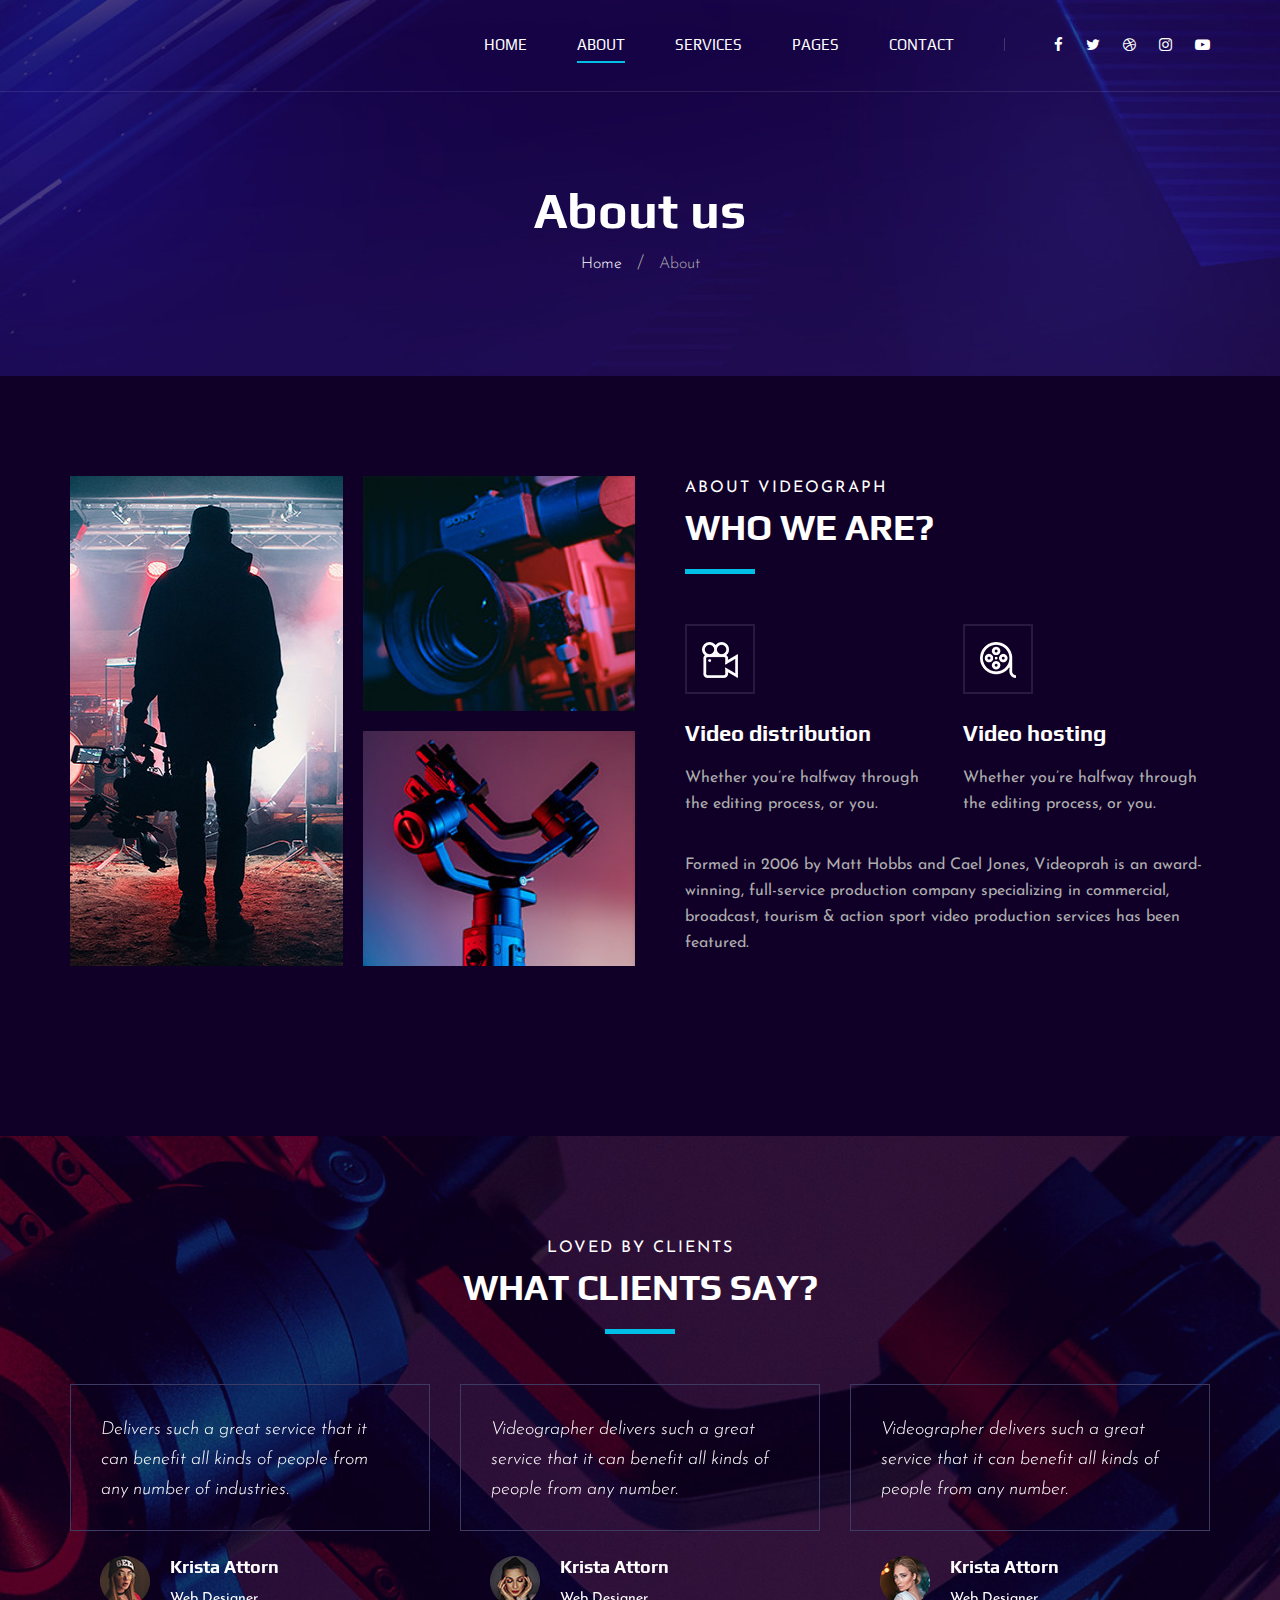
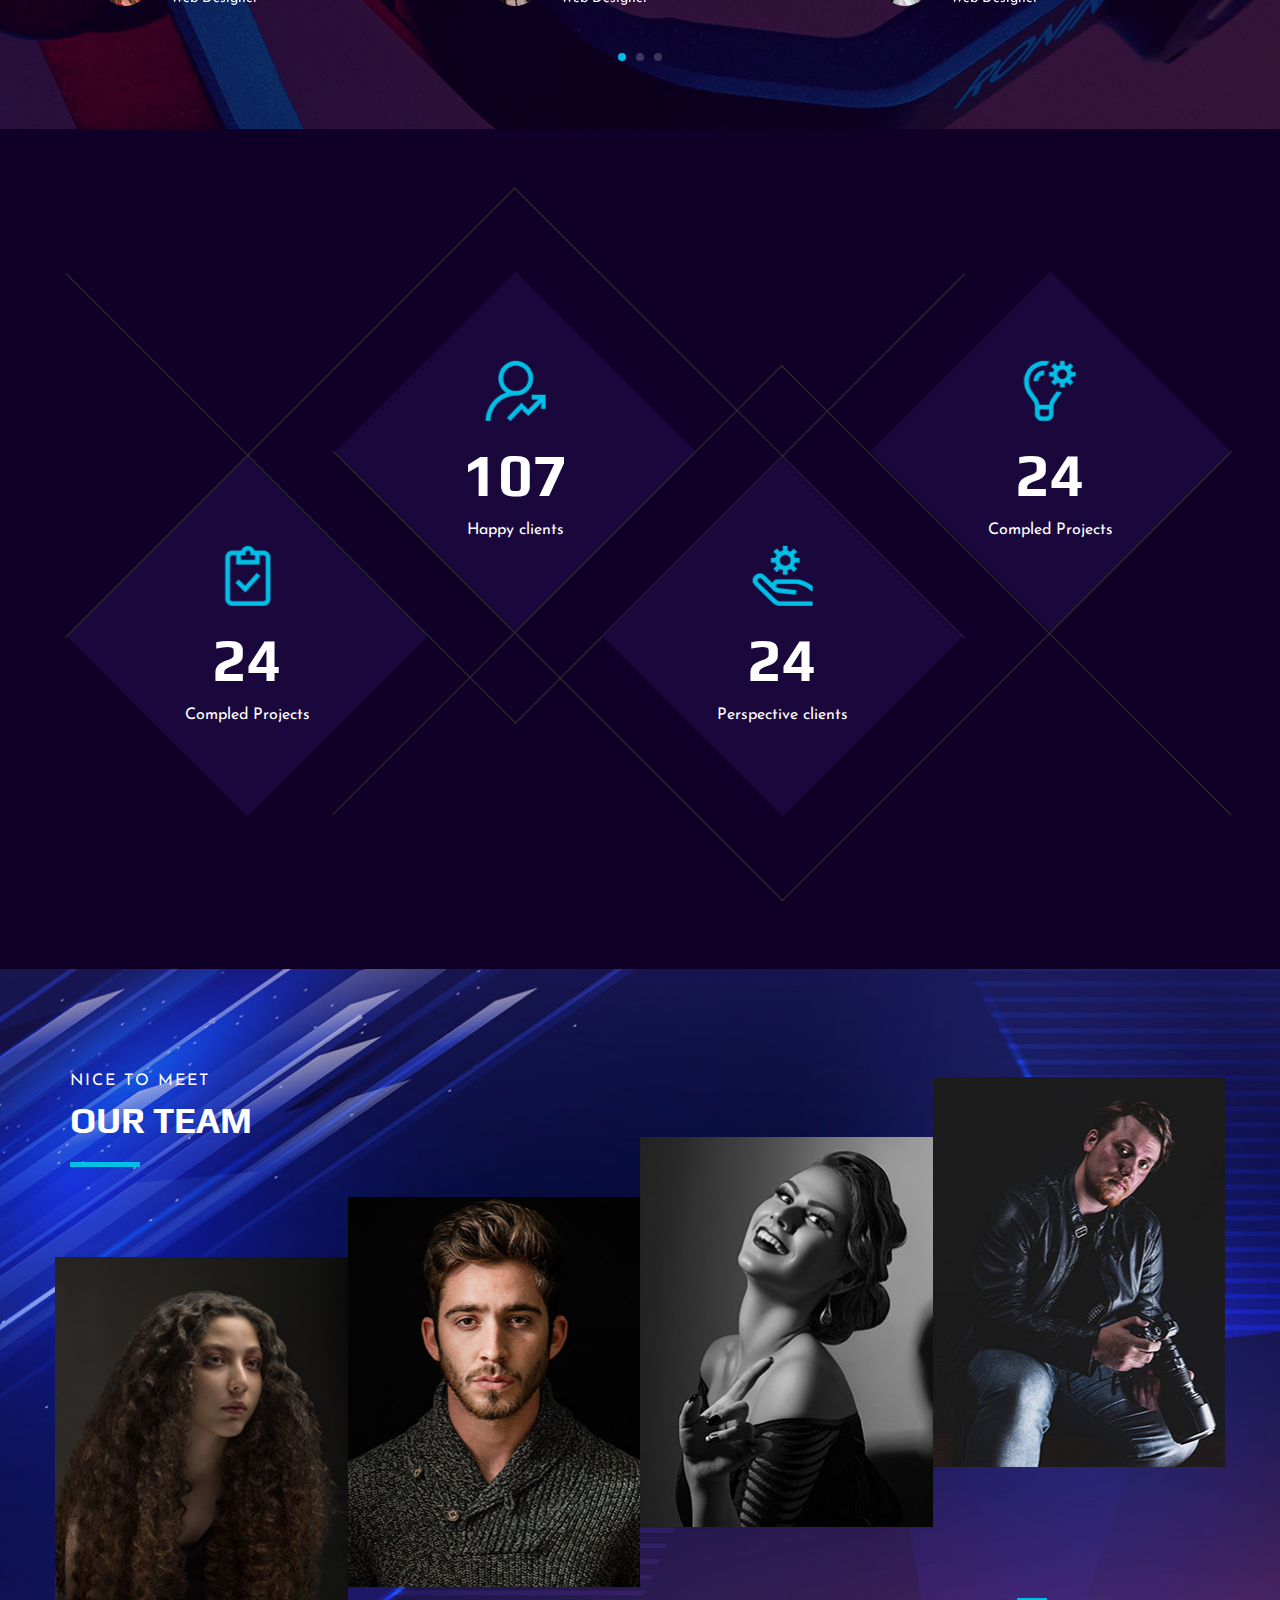
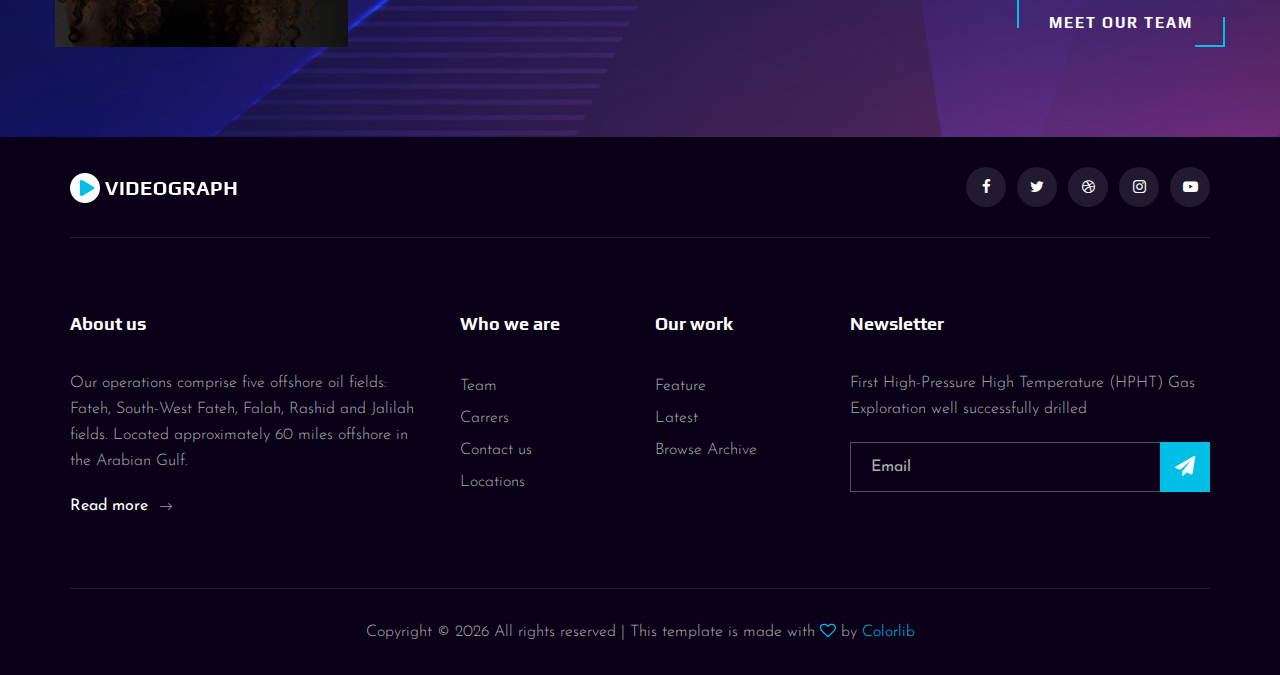
==== commit 0e1eac14: "Update navigation links in HTML files" ====
--- a/about.html
+++ b/about.html
@@ -1,468 +1,458 @@
 <!DOCTYPE html>
 <html lang="zxx">
-
-<head>
-    <meta charset="UTF-8">
-    <meta name="description" content="Videograph Template">
-    <meta name="keywords" content="Videograph, unica, creative, html">
-    <meta name="viewport" content="width=device-width, initial-scale=1.0">
-    <meta http-equiv="X-UA-Compatible" content="ie=edge">
+  <head>
+    <meta charset="UTF-8" />
+    <meta name="description" content="Videograph Template" />
+    <meta name="keywords" content="Videograph, unica, creative, html" />
+    <meta name="viewport" content="width=device-width, initial-scale=1.0" />
+    <meta http-equiv="X-UA-Compatible" content="ie=edge" />
     <title>Videograph | Template</title>
 
     <!-- Google Font -->
-    <link href="https://fonts.googleapis.com/css2?family=Play:wght@400;700&display=swap" rel="stylesheet">
-    <link href="https://fonts.googleapis.com/css2?family=Josefin+Sans:wght@300;400;500;600;700&display=swap"
-        rel="stylesheet">
+    <link href="https://fonts.googleapis.com/css2?family=Play:wght@400;700&display=swap" rel="stylesheet" />
+    <link href="https://fonts.googleapis.com/css2?family=Josefin+Sans:wght@300;400;500;600;700&display=swap" rel="stylesheet" />
 
     <!-- Css Styles -->
-    <link rel="stylesheet" href="css/bootstrap.min.css" type="text/css">
-    <link rel="stylesheet" href="css/font-awesome.min.css" type="text/css">
-    <link rel="stylesheet" href="css/elegant-icons.css" type="text/css">
-    <link rel="stylesheet" href="css/owl.carousel.min.css" type="text/css">
-    <link rel="stylesheet" href="css/magnific-popup.css" type="text/css">
-    <link rel="stylesheet" href="css/slicknav.min.css" type="text/css">
-    <link rel="stylesheet" href="css/style.css" type="text/css">
-</head>
-
-<body>
+    <link rel="stylesheet" href="css/bootstrap.min.css" type="text/css" />
+    <link rel="stylesheet" href="css/font-awesome.min.css" type="text/css" />
+    <link rel="stylesheet" href="css/elegant-icons.css" type="text/css" />
+    <link rel="stylesheet" href="css/owl.carousel.min.css" type="text/css" />
+    <link rel="stylesheet" href="css/magnific-popup.css" type="text/css" />
+    <link rel="stylesheet" href="css/slicknav.min.css" type="text/css" />
+    <link rel="stylesheet" href="css/style.css" type="text/css" />
+  </head>
+
+  <body>
     <!-- Page Preloder -->
     <div id="preloder">
-        <div class="loader"></div>
+      <div class="loader"></div>
     </div>
 
     <!-- Header Section Begin -->
     <header class="header">
-        <div class="container">
-            <div class="row">
-                <div class="col-lg-2">
-                    <div class="header__logo">
-                        <a href="./index.html"><img src="img/logo.png" alt=""></a>
-                    </div>
-                </div>
-                <div class="col-lg-10">
-                    <div class="header__nav__option">
-                        <nav class="header__nav__menu mobile-menu">
-                            <ul>
-                                <li><a href="./index.html">Home</a></li>
-                                <li class="active"><a href="./about.html">About</a></li>
-                                <li><a href="./portfolio.html">Portfolio</a></li>
-                                <li><a href="./services.html">Services</a></li>
-                                <li><a href="#">Pages</a>
-                                    <ul class="dropdown">
-                                        <li><a href="./about.html">About</a></li>
-                                        <li><a href="./portfolio.html">Portfolio</a></li>
-                                        <li><a href="./blog.html">Blog</a></li>
-                                        <li><a href="./blog-details.html">Blog Details</a></li>
-                                    </ul>
-                                </li>
-                                <li><a href="./contact.html">Contact</a></li>
-                            </ul>
-                        </nav>
-                        <div class="header__nav__social">
-                            <a href="#"><i class="fa fa-facebook"></i></a>
-                            <a href="#"><i class="fa fa-twitter"></i></a>
-                            <a href="#"><i class="fa fa-dribbble"></i></a>
-                            <a href="#"><i class="fa fa-instagram"></i></a>
-                            <a href="#"><i class="fa fa-youtube-play"></i></a>
-                        </div>
-                    </div>
-                </div>
-            </div>
-            <div id="mobile-menu-wrap"></div>
-        </div>
+      <div class="container">
+        <div class="row">
+          <div class="col-lg-2">
+            <div class="header__logo">
+                <a href="./index.html"><img src="https://www.gpic.com/MediaManager/Media/Images/GPIC%20Logo-EN-New.png" alt="" /></a>
+            </div>
+          </div>
+          <div class="col-lg-10">
+            <div class="header__nav__option">
+              <nav class="header__nav__menu mobile-menu">
+                <ul>
+                  <li><a href="./index.html">Home</a></li>
+                  <li class="active"><a href="./about.html">About</a></li>
+                  <!-- <li><a href="./portfolio.html">Portfolio</a></li> -->
+                  <li><a href="./services.html">Services</a></li>
+                  <li>
+                    <a href="#">Pages</a>
+                    <ul class="dropdown">
+                      <li><a href="./about.html">About</a></li>
+                      <!-- <li><a href="./portfolio.html">Portfolio</a></li> -->
+                      <li><a href="./blog.html">Blog</a></li>
+                      <li><a href="./blog-details.html">Blog Details</a></li>
+                    </ul>
+                  </li>
+                  <li><a href="./contact.html">Contact</a></li>
+                </ul>
+              </nav>
+              <div class="header__nav__social">
+                <a href="#"><i class="fa fa-facebook"></i></a>
+                <a href="#"><i class="fa fa-twitter"></i></a>
+                <a href="#"><i class="fa fa-dribbble"></i></a>
+                <a href="#"><i class="fa fa-instagram"></i></a>
+                <a href="#"><i class="fa fa-youtube-play"></i></a>
+              </div>
+            </div>
+          </div>
+        </div>
+        <div id="mobile-menu-wrap"></div>
+      </div>
     </header>
     <!-- Header End -->
 
     <!-- Breadcrumb Begin -->
     <div class="breadcrumb-option spad set-bg" data-setbg="img/breadcrumb-bg.jpg">
-        <div class="container">
-            <div class="row">
-                <div class="col-lg-12 text-center">
-                    <div class="breadcrumb__text">
-                        <h2>About us</h2>
-                        <div class="breadcrumb__links">
-                            <a href="#">Home</a>
-                            <span>About</span>
-                        </div>
-                    </div>
-                </div>
-            </div>
-        </div>
+      <div class="container">
+        <div class="row">
+          <div class="col-lg-12 text-center">
+            <div class="breadcrumb__text">
+              <h2>About us</h2>
+              <div class="breadcrumb__links">
+                <a href="#">Home</a>
+                <span>About</span>
+              </div>
+            </div>
+          </div>
+        </div>
+      </div>
     </div>
     <!-- Breadcrumb End -->
 
     <!-- About Section Begin -->
     <section class="about spad">
-        <div class="container">
-            <div class="row">
-                <div class="col-lg-6">
-                    <div class="about__pic">
-                        <div class="row">
-                            <div class="col-lg-6 col-md-6 col-sm-6">
-                                <div class="about__pic__item about__pic__item--large set-bg"
-                                    data-setbg="img/about/about-1.jpg"></div>
-                            </div>
-                            <div class="col-lg-6 col-md-6 col-sm-6">
-                                <div class="row">
-                                    <div class="col-lg-12">
-                                        <div class="about__pic__item set-bg" data-setbg="img/about/about-2.jpg"></div>
-                                    </div>
-                                    <div class="col-lg-12">
-                                        <div class="about__pic__item set-bg" data-setbg="img/about/about-3.jpg"></div>
-                                    </div>
-                                </div>
-                            </div>
-                        </div>
+      <div class="container">
+        <div class="row">
+          <div class="col-lg-6">
+            <div class="about__pic">
+              <div class="row">
+                <div class="col-lg-6 col-md-6 col-sm-6">
+                  <div class="about__pic__item about__pic__item--large set-bg" data-setbg="img/about/about-1.jpg"></div>
+                </div>
+                <div class="col-lg-6 col-md-6 col-sm-6">
+                  <div class="row">
+                    <div class="col-lg-12">
+                      <div class="about__pic__item set-bg" data-setbg="img/about/about-2.jpg"></div>
                     </div>
-                </div>
-                <div class="col-lg-6">
-                    <div class="about__text">
-                        <div class="section-title">
-                            <span>About videograph</span>
-                            <h2>WHo we are?</h2>
-                        </div>
-                        <div class="row">
-                            <div class="col-lg-6 col-md-6 col-sm-6">
-                                <div class="services__item">
-                                    <div class="services__item__icon">
-                                        <img src="img/icons/si-3.png" alt="">
-                                    </div>
-                                    <h4>Video distribution</h4>
-                                    <p>Whether you’re halfway through the editing process, or you.</p>
-                                </div>
-                            </div>
-                            <div class="col-lg-6 col-md-6 col-sm-6">
-                                <div class="services__item">
-                                    <div class="services__item__icon">
-                                        <img src="img/icons/si-4.png" alt="">
-                                    </div>
-                                    <h4>Video hosting</h4>
-                                    <p>Whether you’re halfway through the editing process, or you.</p>
-                                </div>
-                            </div>
-                        </div>
-                        <div class="about__text__desc">
-                            <p>Formed in 2006 by Matt Hobbs and Cael Jones, Videoprah is an award-winning, full-service
-                                production company specializing in commercial, broadcast, tourism & action sport video
-                                production services has been featured.</p>
-                        </div>
+                    <div class="col-lg-12">
+                      <div class="about__pic__item set-bg" data-setbg="img/about/about-3.jpg"></div>
                     </div>
-                </div>
-            </div>
-        </div>
+                  </div>
+                </div>
+              </div>
+            </div>
+          </div>
+          <div class="col-lg-6">
+            <div class="about__text">
+              <div class="section-title">
+                <span>About videograph</span>
+                <h2>WHo we are?</h2>
+              </div>
+              <div class="row">
+                <div class="col-lg-6 col-md-6 col-sm-6">
+                  <div class="services__item">
+                    <div class="services__item__icon">
+                      <img src="img/icons/si-3.png" alt="" />
+                    </div>
+                    <h4>Video distribution</h4>
+                    <p>Whether you’re halfway through the editing process, or you.</p>
+                  </div>
+                </div>
+                <div class="col-lg-6 col-md-6 col-sm-6">
+                  <div class="services__item">
+                    <div class="services__item__icon">
+                      <img src="img/icons/si-4.png" alt="" />
+                    </div>
+                    <h4>Video hosting</h4>
+                    <p>Whether you’re halfway through the editing process, or you.</p>
+                  </div>
+                </div>
+              </div>
+              <div class="about__text__desc">
+                <p>Formed in 2006 by Matt Hobbs and Cael Jones, Videoprah is an award-winning, full-service production company specializing in commercial, broadcast, tourism & action sport video production services has been featured.</p>
+              </div>
+            </div>
+          </div>
+        </div>
+      </div>
     </section>
     <!-- About Section End -->
 
     <!-- Testimonial Section Begin -->
     <section class="testimonial spad set-bg" data-setbg="img/testimonial-bg.jpg">
-        <div class="container">
-            <div class="row">
-                <div class="col-lg-12">
-                    <div class="section-title center-title">
-                        <span>Loved By Clients</span>
-                        <h2>What clients say?</h2>
-                    </div>
-                </div>
-            </div>
-            <div class="row">
-                <div class="testimonial__slider owl-carousel">
-                    <div class="col-lg-4">
-                        <div class="testimonial__item">
-                            <div class="testimonial__text">
-                                <p>Delivers such a great service that it can benefit all kinds of people from any number
-                                    of industries.</p>
-                            </div>
-                            <div class="testimonial__author">
-                                <div class="testimonial__author__pic">
-                                    <img src="img/testimonial/ta-1.jpg" alt="">
-                                </div>
-                                <div class="testimonial__author__text">
-                                    <h5>Krista Attorn</h5>
-                                    <span>Web Designer</span>
-                                </div>
-                            </div>
-                        </div>
-                    </div>
-                    <div class="col-lg-4">
-                        <div class="testimonial__item">
-                            <div class="testimonial__text">
-                                <p>Videographer delivers such a great service that it can benefit all kinds of people
-                                    from any number.</p>
-                            </div>
-                            <div class="testimonial__author">
-                                <div class="testimonial__author__pic">
-                                    <img src="img/testimonial/ta-2.jpg" alt="">
-                                </div>
-                                <div class="testimonial__author__text">
-                                    <h5>Krista Attorn</h5>
-                                    <span>Web Designer</span>
-                                </div>
-                            </div>
-                        </div>
-                    </div>
-                    <div class="col-lg-4">
-                        <div class="testimonial__item">
-                            <div class="testimonial__text">
-                                <p>Videographer delivers such a great service that it can benefit all kinds of people
-                                    from any number.</p>
-                            </div>
-                            <div class="testimonial__author">
-                                <div class="testimonial__author__pic">
-                                    <img src="img/testimonial/ta-3.jpg" alt="">
-                                </div>
-                                <div class="testimonial__author__text">
-                                    <h5>Krista Attorn</h5>
-                                    <span>Web Designer</span>
-                                </div>
-                            </div>
-                        </div>
-                    </div>
-                    <div class="col-lg-4">
-                        <div class="testimonial__item">
-                            <div class="testimonial__text">
-                                <p>Delivers such a great service that it can benefit all kinds of people from any number
-                                    of industries.</p>
-                            </div>
-                            <div class="testimonial__author">
-                                <div class="testimonial__author__pic">
-                                    <img src="img/testimonial/ta-1.jpg" alt="">
-                                </div>
-                                <div class="testimonial__author__text">
-                                    <h5>Krista Attorn</h5>
-                                    <span>Web Designer</span>
-                                </div>
-                            </div>
-                        </div>
-                    </div>
-                    <div class="col-lg-4">
-                        <div class="testimonial__item">
-                            <div class="testimonial__text">
-                                <p>Videographer delivers such a great service that it can benefit all kinds of people
-                                    from any number.</p>
-                            </div>
-                            <div class="testimonial__author">
-                                <div class="testimonial__author__pic">
-                                    <img src="img/testimonial/ta-2.jpg" alt="">
-                                </div>
-                                <div class="testimonial__author__text">
-                                    <h5>Krista Attorn</h5>
-                                    <span>Web Designer</span>
-                                </div>
-                            </div>
-                        </div>
-                    </div>
-                </div>
-            </div>
-        </div>
+      <div class="container">
+        <div class="row">
+          <div class="col-lg-12">
+            <div class="section-title center-title">
+              <span>Loved By Clients</span>
+              <h2>What clients say?</h2>
+            </div>
+          </div>
+        </div>
+        <div class="row">
+          <div class="testimonial__slider owl-carousel">
+            <div class="col-lg-4">
+              <div class="testimonial__item">
+                <div class="testimonial__text">
+                  <p>Delivers such a great service that it can benefit all kinds of people from any number of industries.</p>
+                </div>
+                <div class="testimonial__author">
+                  <div class="testimonial__author__pic">
+                    <img src="img/testimonial/ta-1.jpg" alt="" />
+                  </div>
+                  <div class="testimonial__author__text">
+                    <h5>Krista Attorn</h5>
+                    <span>Web Designer</span>
+                  </div>
+                </div>
+              </div>
+            </div>
+            <div class="col-lg-4">
+              <div class="testimonial__item">
+                <div class="testimonial__text">
+                  <p>Videographer delivers such a great service that it can benefit all kinds of people from any number.</p>
+                </div>
+                <div class="testimonial__author">
+                  <div class="testimonial__author__pic">
+                    <img src="img/testimonial/ta-2.jpg" alt="" />
+                  </div>
+                  <div class="testimonial__author__text">
+                    <h5>Krista Attorn</h5>
+                    <span>Web Designer</span>
+                  </div>
+                </div>
+              </div>
+            </div>
+            <div class="col-lg-4">
+              <div class="testimonial__item">
+                <div class="testimonial__text">
+                  <p>Videographer delivers such a great service that it can benefit all kinds of people from any number.</p>
+                </div>
+                <div class="testimonial__author">
+                  <div class="testimonial__author__pic">
+                    <img src="img/testimonial/ta-3.jpg" alt="" />
+                  </div>
+                  <div class="testimonial__author__text">
+                    <h5>Krista Attorn</h5>
+                    <span>Web Designer</span>
+                  </div>
+                </div>
+              </div>
+            </div>
+            <div class="col-lg-4">
+              <div class="testimonial__item">
+                <div class="testimonial__text">
+                  <p>Delivers such a great service that it can benefit all kinds of people from any number of industries.</p>
+                </div>
+                <div class="testimonial__author">
+                  <div class="testimonial__author__pic">
+                    <img src="img/testimonial/ta-1.jpg" alt="" />
+                  </div>
+                  <div class="testimonial__author__text">
+                    <h5>Krista Attorn</h5>
+                    <span>Web Designer</span>
+                  </div>
+                </div>
+              </div>
+            </div>
+            <div class="col-lg-4">
+              <div class="testimonial__item">
+                <div class="testimonial__text">
+                  <p>Videographer delivers such a great service that it can benefit all kinds of people from any number.</p>
+                </div>
+                <div class="testimonial__author">
+                  <div class="testimonial__author__pic">
+                    <img src="img/testimonial/ta-2.jpg" alt="" />
+                  </div>
+                  <div class="testimonial__author__text">
+                    <h5>Krista Attorn</h5>
+                    <span>Web Designer</span>
+                  </div>
+                </div>
+              </div>
+            </div>
+          </div>
+        </div>
+      </div>
     </section>
     <!-- Testimonial Section End -->
 
     <!-- Counter Section Begin -->
     <section class="counter">
-        <div class="container">
-            <div class="counter__content">
-                <div class="row">
-                    <div class="col-lg-3 col-md-6 col-sm-6">
-                        <div class="counter__item">
-                            <div class="counter__item__text">
-                                <img src="img/icons/ci-1.png" alt="">
-                                <h2 class="counter_num">230</h2>
-                                <p>Compled Projects</p>
-                            </div>
-                        </div>
-                    </div>
-                    <div class="col-lg-3 col-md-6 col-sm-6">
-                        <div class="counter__item second__item">
-                            <div class="counter__item__text">
-                                <img src="img/icons/ci-2.png" alt="">
-                                <h2 class="counter_num">1068</h2>
-                                <p>Happy clients</p>
-                            </div>
-                        </div>
-                    </div>
-                    <div class="col-lg-3 col-md-6 col-sm-6">
-                        <div class="counter__item third__item">
-                            <div class="counter__item__text">
-                                <img src="img/icons/ci-3.png" alt="">
-                                <h2 class="counter_num">230</h2>
-                                <p>Perspective clients</p>
-                            </div>
-                        </div>
-                    </div>
-                    <div class="col-lg-3 col-md-6 col-sm-6">
-                        <div class="counter__item four__item">
-                            <div class="counter__item__text">
-                                <img src="img/icons/ci-4.png" alt="">
-                                <h2 class="counter_num">230</h2>
-                                <p>Compled Projects</p>
-                            </div>
-                        </div>
-                    </div>
-                </div>
-            </div>
-        </div>
+      <div class="container">
+        <div class="counter__content">
+          <div class="row">
+            <div class="col-lg-3 col-md-6 col-sm-6">
+              <div class="counter__item">
+                <div class="counter__item__text">
+                  <img src="img/icons/ci-1.png" alt="" />
+                  <h2 class="counter_num">230</h2>
+                  <p>Compled Projects</p>
+                </div>
+              </div>
+            </div>
+            <div class="col-lg-3 col-md-6 col-sm-6">
+              <div class="counter__item second__item">
+                <div class="counter__item__text">
+                  <img src="img/icons/ci-2.png" alt="" />
+                  <h2 class="counter_num">1068</h2>
+                  <p>Happy clients</p>
+                </div>
+              </div>
+            </div>
+            <div class="col-lg-3 col-md-6 col-sm-6">
+              <div class="counter__item third__item">
+                <div class="counter__item__text">
+                  <img src="img/icons/ci-3.png" alt="" />
+                  <h2 class="counter_num">230</h2>
+                  <p>Perspective clients</p>
+                </div>
+              </div>
+            </div>
+            <div class="col-lg-3 col-md-6 col-sm-6">
+              <div class="counter__item four__item">
+                <div class="counter__item__text">
+                  <img src="img/icons/ci-4.png" alt="" />
+                  <h2 class="counter_num">230</h2>
+                  <p>Compled Projects</p>
+                </div>
+              </div>
+            </div>
+          </div>
+        </div>
+      </div>
     </section>
     <!-- Counter Section End -->
 
     <!-- Team Section Begin -->
     <section class="team spad set-bg" data-setbg="img/team-bg.jpg">
-        <div class="container">
-            <div class="row">
-                <div class="col-lg-12">
-                    <div class="section-title team__title">
-                        <span>Nice to meet</span>
-                        <h2>OUR Team</h2>
-                    </div>
-                </div>
-            </div>
-            <div class="row">
-                <div class="col-lg-3 col-md-6 col-sm-6 p-0">
-                    <div class="team__item set-bg" data-setbg="img/team/team-1.jpg">
-                        <div class="team__item__text">
-                            <h4>AMANDA STONE</h4>
-                            <p>Videographer</p>
-                            <div class="team__item__social">
-                                <a href="#"><i class="fa fa-facebook"></i></a>
-                                <a href="#"><i class="fa fa-twitter"></i></a>
-                                <a href="#"><i class="fa fa-dribbble"></i></a>
-                                <a href="#"><i class="fa fa-instagram"></i></a>
-                            </div>
-                        </div>
-                    </div>
-                </div>
-                <div class="col-lg-3 col-md-6 col-sm-6 p-0">
-                    <div class="team__item team__item--second set-bg" data-setbg="img/team/team-2.jpg">
-                        <div class="team__item__text">
-                            <h4>AMANDA STONE</h4>
-                            <p>Videographer</p>
-                            <div class="team__item__social">
-                                <a href="#"><i class="fa fa-facebook"></i></a>
-                                <a href="#"><i class="fa fa-twitter"></i></a>
-                                <a href="#"><i class="fa fa-dribbble"></i></a>
-                                <a href="#"><i class="fa fa-instagram"></i></a>
-                            </div>
-                        </div>
-                    </div>
-                </div>
-                <div class="col-lg-3 col-md-6 col-sm-6 p-0">
-                    <div class="team__item team__item--third set-bg" data-setbg="img/team/team-3.jpg">
-                        <div class="team__item__text">
-                            <h4>AMANDA STONE</h4>
-                            <p>Videographer</p>
-                            <div class="team__item__social">
-                                <a href="#"><i class="fa fa-facebook"></i></a>
-                                <a href="#"><i class="fa fa-twitter"></i></a>
-                                <a href="#"><i class="fa fa-dribbble"></i></a>
-                                <a href="#"><i class="fa fa-instagram"></i></a>
-                            </div>
-                        </div>
-                    </div>
-                </div>
-                <div class="col-lg-3 col-md-6 col-sm-6 p-0">
-                    <div class="team__item team__item--four set-bg" data-setbg="img/team/team-4.jpg">
-                        <div class="team__item__text">
-                            <h4>AMANDA STONE</h4>
-                            <p>Videographer</p>
-                            <div class="team__item__social">
-                                <a href="#"><i class="fa fa-facebook"></i></a>
-                                <a href="#"><i class="fa fa-twitter"></i></a>
-                                <a href="#"><i class="fa fa-dribbble"></i></a>
-                                <a href="#"><i class="fa fa-instagram"></i></a>
-                            </div>
-                        </div>
-                    </div>
-                </div>
-                <div class="col-lg-12 p-0">
-                    <div class="team__btn">
-                        <a href="#" class="primary-btn">Meet Our Team</a>
-                    </div>
-                </div>
-            </div>
-        </div>
+      <div class="container">
+        <div class="row">
+          <div class="col-lg-12">
+            <div class="section-title team__title">
+              <span>Nice to meet</span>
+              <h2>OUR Team</h2>
+            </div>
+          </div>
+        </div>
+        <div class="row">
+          <div class="col-lg-3 col-md-6 col-sm-6 p-0">
+            <div class="team__item set-bg" data-setbg="img/team/team-1.jpg">
+              <div class="team__item__text">
+                <h4>AMANDA STONE</h4>
+                <p>Videographer</p>
+                <div class="team__item__social">
+                  <a href="#"><i class="fa fa-facebook"></i></a>
+                  <a href="#"><i class="fa fa-twitter"></i></a>
+                  <a href="#"><i class="fa fa-dribbble"></i></a>
+                  <a href="#"><i class="fa fa-instagram"></i></a>
+                </div>
+              </div>
+            </div>
+          </div>
+          <div class="col-lg-3 col-md-6 col-sm-6 p-0">
+            <div class="team__item team__item--second set-bg" data-setbg="img/team/team-2.jpg">
+              <div class="team__item__text">
+                <h4>AMANDA STONE</h4>
+                <p>Videographer</p>
+                <div class="team__item__social">
+                  <a href="#"><i class="fa fa-facebook"></i></a>
+                  <a href="#"><i class="fa fa-twitter"></i></a>
+                  <a href="#"><i class="fa fa-dribbble"></i></a>
+                  <a href="#"><i class="fa fa-instagram"></i></a>
+                </div>
+              </div>
+            </div>
+          </div>
+          <div class="col-lg-3 col-md-6 col-sm-6 p-0">
+            <div class="team__item team__item--third set-bg" data-setbg="img/team/team-3.jpg">
+              <div class="team__item__text">
+                <h4>AMANDA STONE</h4>
+                <p>Videographer</p>
+                <div class="team__item__social">
+                  <a href="#"><i class="fa fa-facebook"></i></a>
+                  <a href="#"><i class="fa fa-twitter"></i></a>
+                  <a href="#"><i class="fa fa-dribbble"></i></a>
+                  <a href="#"><i class="fa fa-instagram"></i></a>
+                </div>
+              </div>
+            </div>
+          </div>
+          <div class="col-lg-3 col-md-6 col-sm-6 p-0">
+            <div class="team__item team__item--four set-bg" data-setbg="img/team/team-4.jpg">
+              <div class="team__item__text">
+                <h4>AMANDA STONE</h4>
+                <p>Videographer</p>
+                <div class="team__item__social">
+                  <a href="#"><i class="fa fa-facebook"></i></a>
+                  <a href="#"><i class="fa fa-twitter"></i></a>
+                  <a href="#"><i class="fa fa-dribbble"></i></a>
+                  <a href="#"><i class="fa fa-instagram"></i></a>
+                </div>
+              </div>
+            </div>
+          </div>
+          <div class="col-lg-12 p-0">
+            <div class="team__btn">
+              <a href="#" class="primary-btn">Meet Our Team</a>
+            </div>
+          </div>
+        </div>
+      </div>
     </section>
     <!-- Team Section End -->
 
     <!-- Footer Section Begin -->
     <footer class="footer">
-        <div class="container">
-            <div class="footer__top">
-                <div class="row">
-                    <div class="col-lg-6 col-md-6">
-                        <div class="footer__top__logo">
-                            <a href="#"><img src="img/logo.png" alt=""></a>
-                        </div>
-                    </div>
-                    <div class="col-lg-6 col-md-6">
-                        <div class="footer__top__social">
-                            <a href="#"><i class="fa fa-facebook"></i></a>
-                            <a href="#"><i class="fa fa-twitter"></i></a>
-                            <a href="#"><i class="fa fa-dribbble"></i></a>
-                            <a href="#"><i class="fa fa-instagram"></i></a>
-                            <a href="#"><i class="fa fa-youtube-play"></i></a>
-                        </div>
-                    </div>
-                </div>
-            </div>
-            <div class="footer__option">
-                <div class="row">
-                    <div class="col-lg-4 col-md-6 col-sm-6">
-                        <div class="footer__option__item">
-                            <h5>About us</h5>
-                            <p>Formed in 2006 by Matt Hobbs and Cael Jones, Videoprah is an award-winning, full-service
-                                production company specializing.</p>
-                            <a href="#" class="read__more">Read more <span class="arrow_right"></span></a>
-                        </div>
-                    </div>
-                    <div class="col-lg-2 col-md-3 col-sm-3">
-                        <div class="footer__option__item">
-                            <h5>Who we are</h5>
-                            <ul>
-                                <li><a href="#">Team</a></li>
-                                <li><a href="#">Carrers</a></li>
-                                <li><a href="#">Contact us</a></li>
-                                <li><a href="#">Locations</a></li>
-                            </ul>
-                        </div>
-                    </div>
-                    <div class="col-lg-2 col-md-3 col-sm-3">
-                        <div class="footer__option__item">
-                            <h5>Our work</h5>
-                            <ul>
-                                <li><a href="#">Feature</a></li>
-                                <li><a href="#">Latest</a></li>
-                                <li><a href="#">Browse Archive</a></li>
-                                <li><a href="#">Video for web</a></li>
-                            </ul>
-                        </div>
-                    </div>
-                    <div class="col-lg-4 col-md-12">
-                        <div class="footer__option__item">
-                            <h5>Newsletter</h5>
-                            <p>Videoprah is an award-winning, full-service production company specializing.</p>
-                            <form action="#">
-                                <input type="text" placeholder="Email">
-                                <button type="submit"><i class="fa fa-send"></i></button>
-                            </form>
-                        </div>
-                    </div>
-                </div>
-            </div>
-            <div class="footer__copyright">
-                <div class="row">
-                    <div class="col-lg-12 text-center">
-                        <!-- Link back to Colorlib can't be removed. Template is licensed under CC BY 3.0. -->
-                        <p class="footer__copyright__text">Copyright &copy;
-                            <script>
-                                document.write(new Date().getFullYear());
-                            </script>
-                            All rights reserved | This template is made with <i class="fa fa-heart-o"
-                                aria-hidden="true"></i> by <a href="https://colorlib.com" target="_blank">Colorlib</a>
-                        </p>
-                        <!-- Link back to Colorlib can't be removed. Template is licensed under CC BY 3.0. -->
-                    </div>
-                </div>
-            </div>
-        </div>
+      <div class="container">
+        <div class="footer__top">
+          <div class="row">
+            <div class="col-lg-6 col-md-6">
+              <div class="footer__top__logo">
+                <a href="#"><img src="img/logo.png" alt="" /></a>
+              </div>
+            </div>
+            <div class="col-lg-6 col-md-6">
+              <div class="footer__top__social">
+                <a href="#"><i class="fa fa-facebook"></i></a>
+                <a href="#"><i class="fa fa-twitter"></i></a>
+                <a href="#"><i class="fa fa-dribbble"></i></a>
+                <a href="#"><i class="fa fa-instagram"></i></a>
+                <a href="#"><i class="fa fa-youtube-play"></i></a>
+              </div>
+            </div>
+          </div>
+        </div>
+        <div class="footer__option">
+          <div class="row">
+            <div class="col-lg-4 col-md-6 col-sm-6">
+              <div class="footer__option__item">
+                <h5>About us</h5>
+                <p>Our operations comprise five offshore oil fields: Fateh, South-West Fateh, Falah, Rashid and Jalilah fields. Located approximately 60 miles offshore in the Arabian Gulf.</p>
+                <a href="#" class="read__more">Read more <span class="arrow_right"></span></a>
+              </div>
+            </div>
+            <div class="col-lg-2 col-md-3 col-sm-3">
+              <div class="footer__option__item">
+                <h5>Who we are</h5>
+                <ul>
+                  <li><a href="#">Team</a></li>
+                  <li><a href="#">Carrers</a></li>
+                  <li><a href="#">Contact us</a></li>
+                  <li><a href="#">Locations</a></li>
+                </ul>
+              </div>
+            </div>
+            <div class="col-lg-2 col-md-3 col-sm-3">
+              <div class="footer__option__item">
+                <h5>Our work</h5>
+                <ul>
+                  <li><a href="#">Feature</a></li>
+                  <li><a href="#">Latest</a></li>
+                  <li><a href="#">Browse Archive</a></li>
+
+                </ul>
+              </div>
+            </div>
+            <div class="col-lg-4 col-md-12">
+              <div class="footer__option__item">
+                <h5>Newsletter</h5>
+                <p>First High-Pressure High Temperature (HPHT) Gas Exploration well successfully drilled</p>
+                <form action="#">
+                  <input type="text" placeholder="Email" />
+                  <button type="submit"><i class="fa fa-send"></i></button>
+                </form>
+              </div>
+            </div>
+          </div>
+        </div>
+        <div class="footer__copyright">
+          <div class="row">
+            <div class="col-lg-12 text-center">
+              <!-- Link back to Colorlib can't be removed. Template is licensed under CC BY 3.0. -->
+              <p class="footer__copyright__text">
+                Copyright &copy;
+                <script>
+                  document.write(new Date().getFullYear());
+                </script>
+                All rights reserved | This template is made with <i class="fa fa-heart-o" aria-hidden="true"></i> by <a href="https://colorlib.com" target="_blank">Colorlib</a>
+              </p>
+              <!-- Link back to Colorlib can't be removed. Template is licensed under CC BY 3.0. -->
+            </div>
+          </div>
+        </div>
+      </div>
     </footer>
     <!-- Footer Section End -->
 
@@ -475,6 +465,5 @@
     <script src="js/jquery.slicknav.js"></script>
     <script src="js/owl.carousel.min.js"></script>
     <script src="js/main.js"></script>
-</body>
-
-</html>+  </body>
+</html>
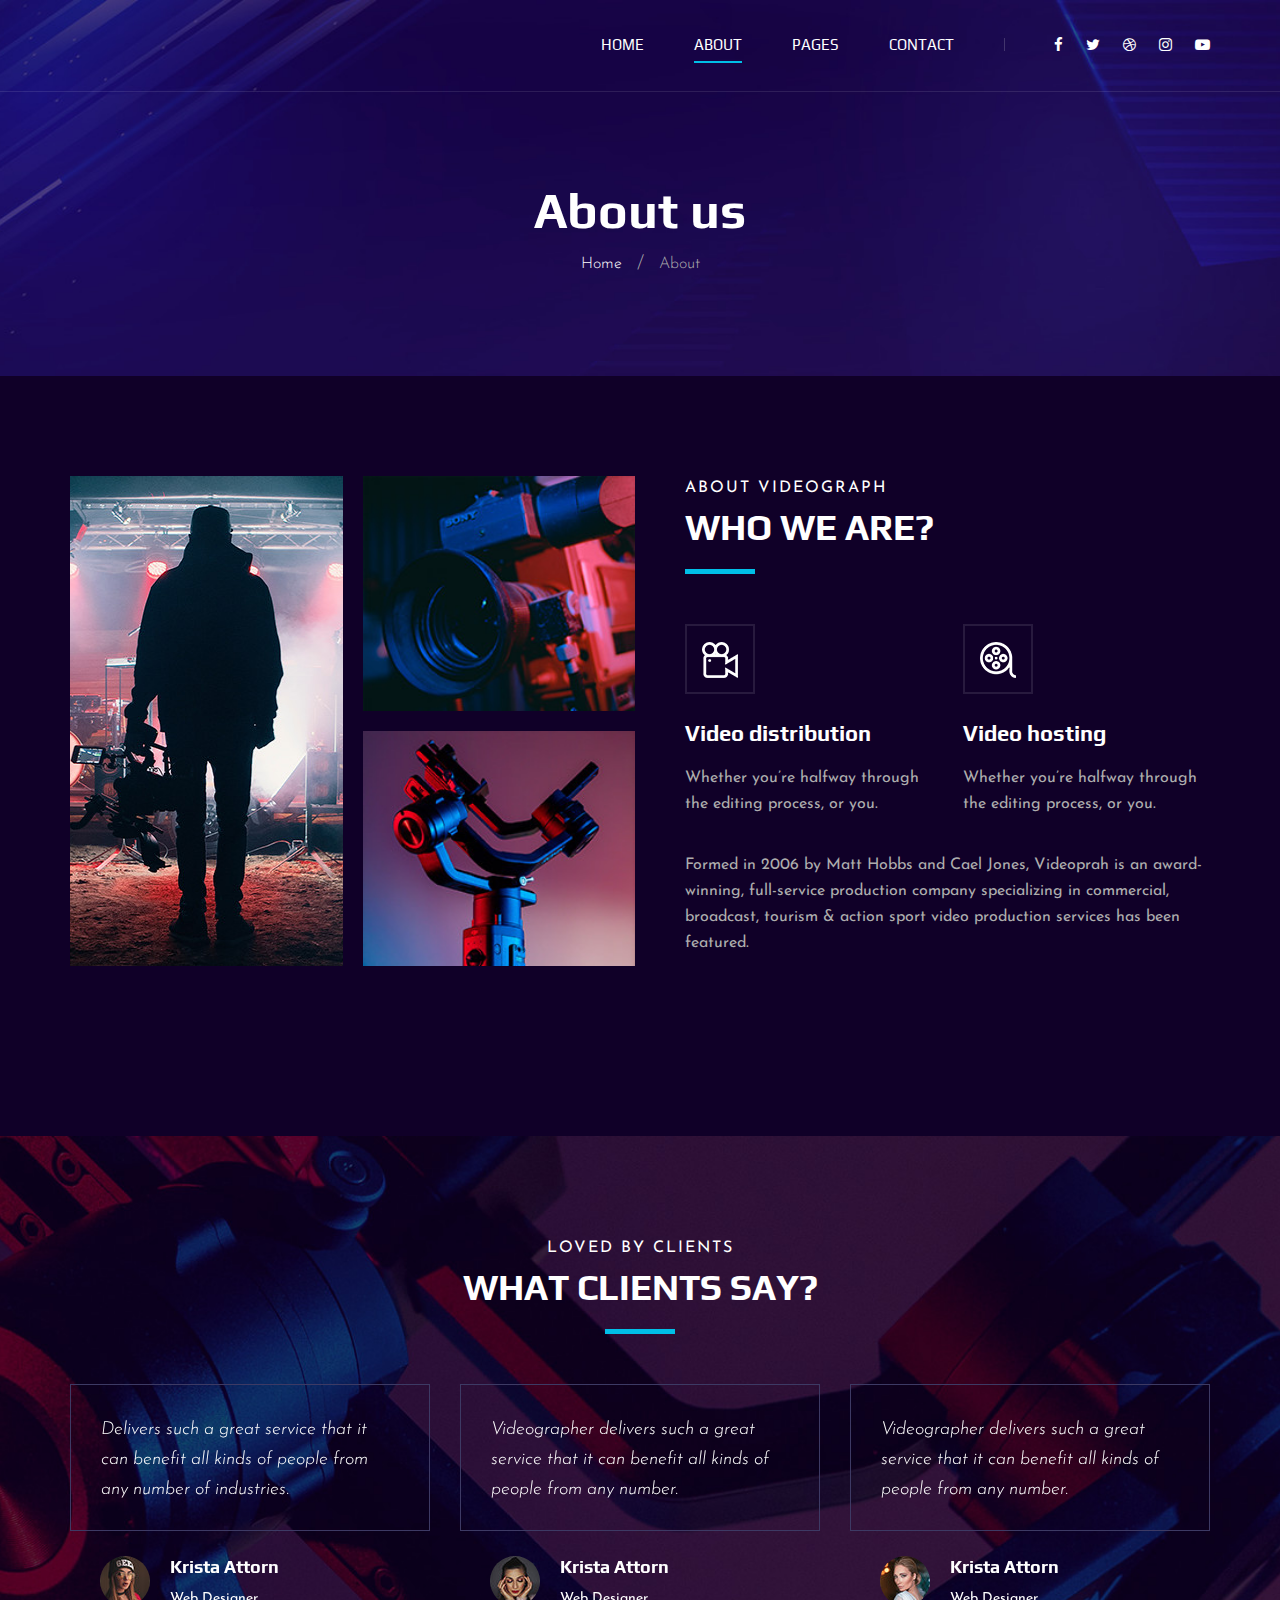
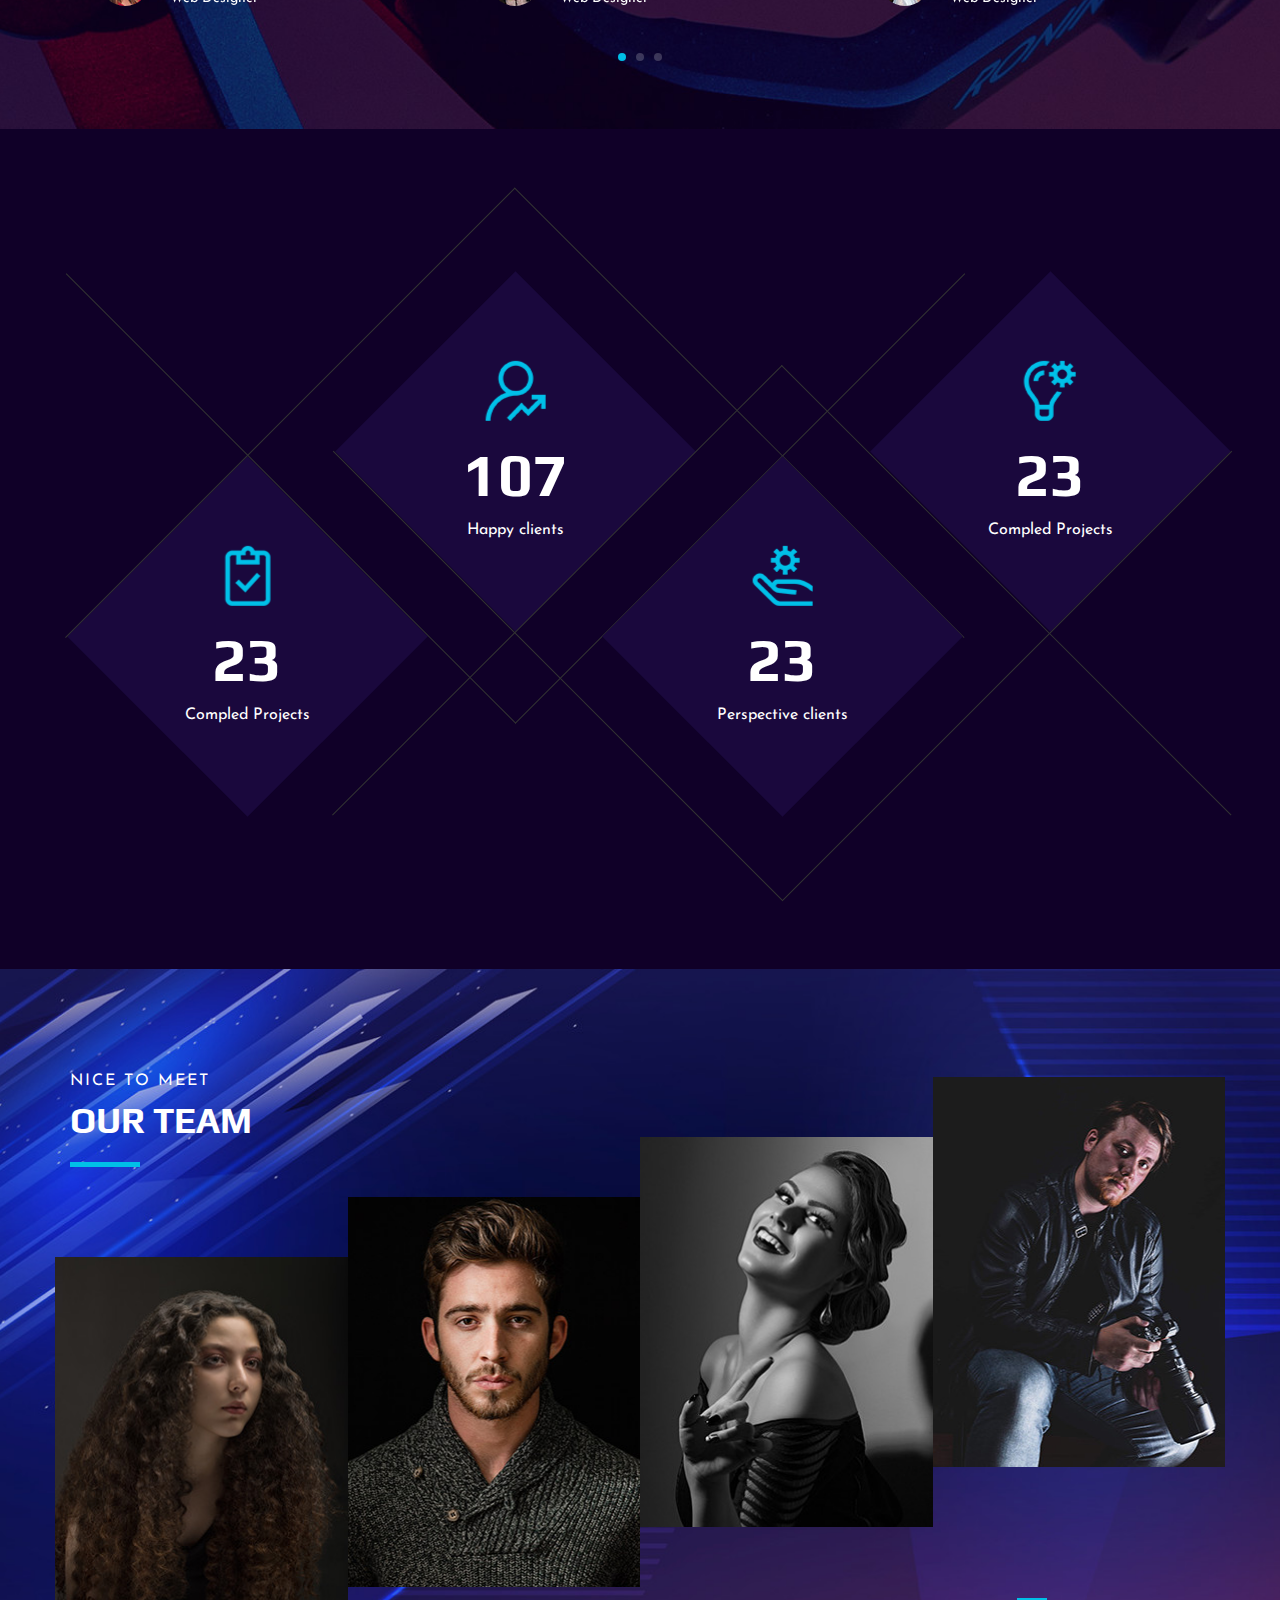
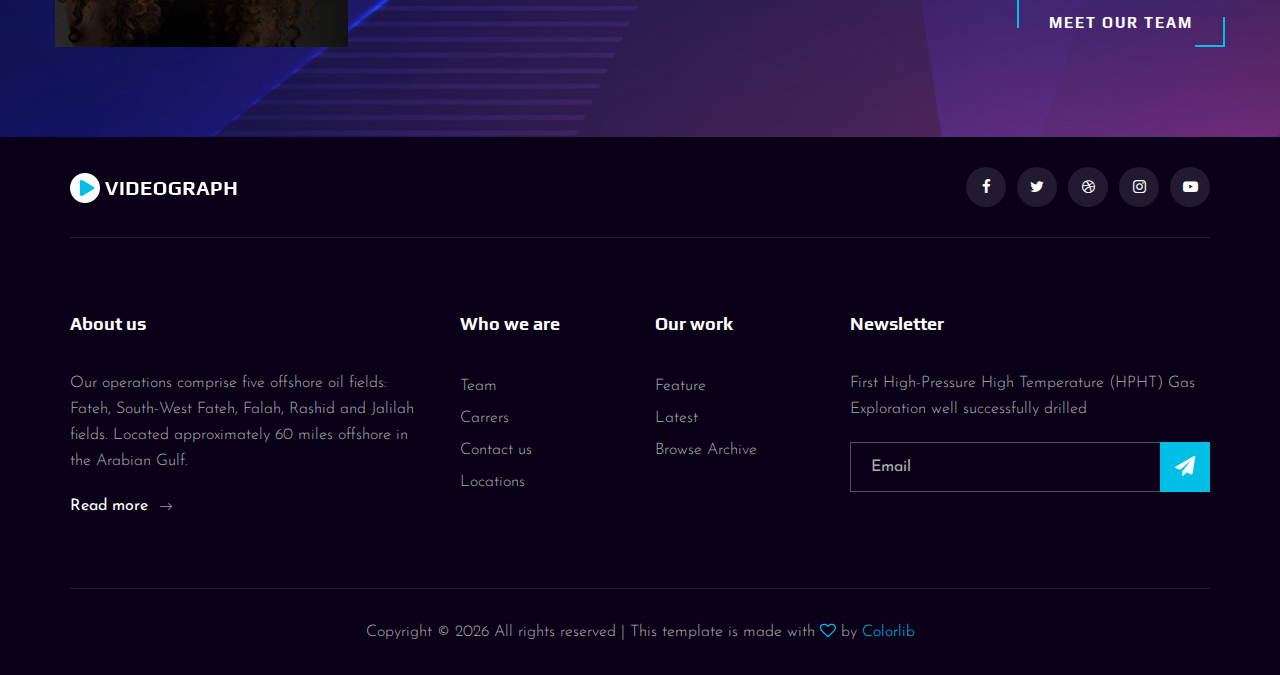
==== commit 936146db: "Update navigation links in HTML files" ====
--- a/about.html
+++ b/about.html
@@ -44,7 +44,7 @@
                   <li><a href="./index.html">Home</a></li>
                   <li class="active"><a href="./about.html">About</a></li>
                   <!-- <li><a href="./portfolio.html">Portfolio</a></li> -->
-                  <li><a href="./services.html">Services</a></li>
+                  <!-- <li><a href="./services.html">Services</a></li> -->
                   <li>
                     <a href="#">Pages</a>
                     <ul class="dropdown">
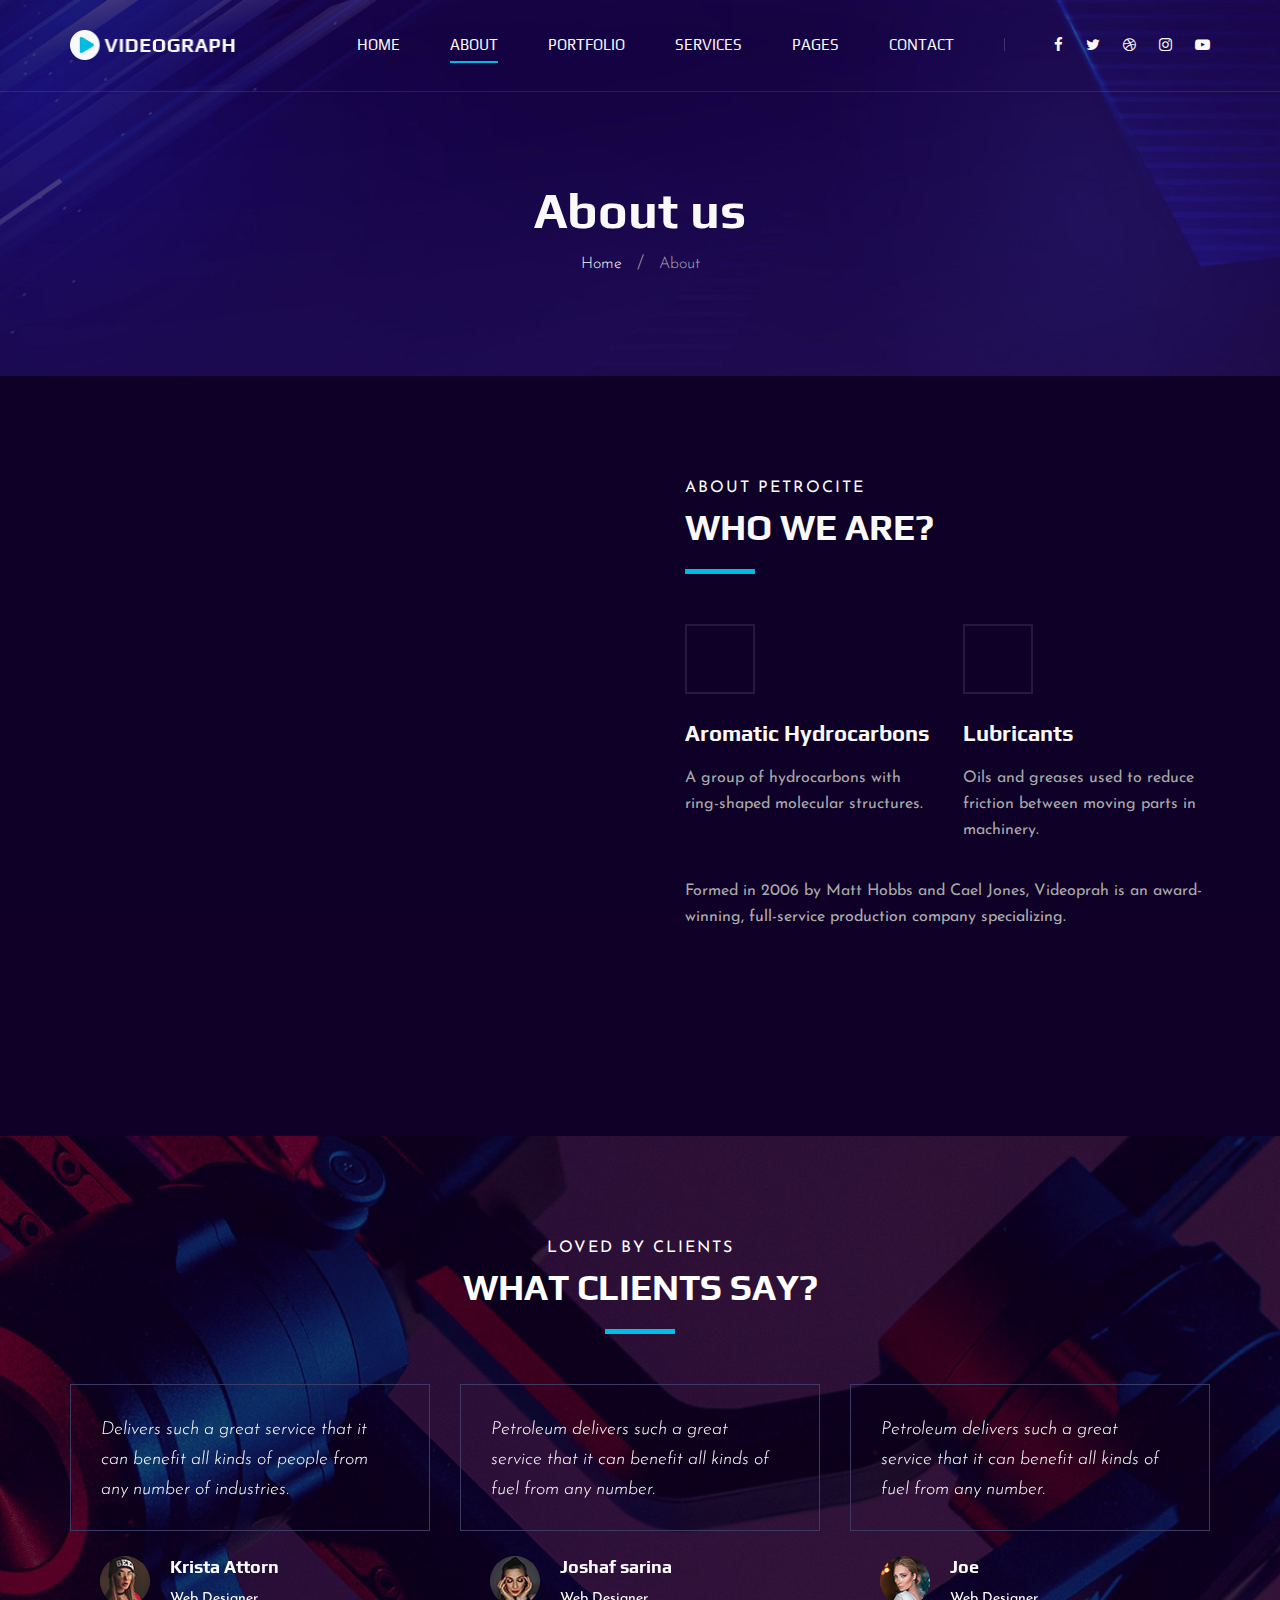
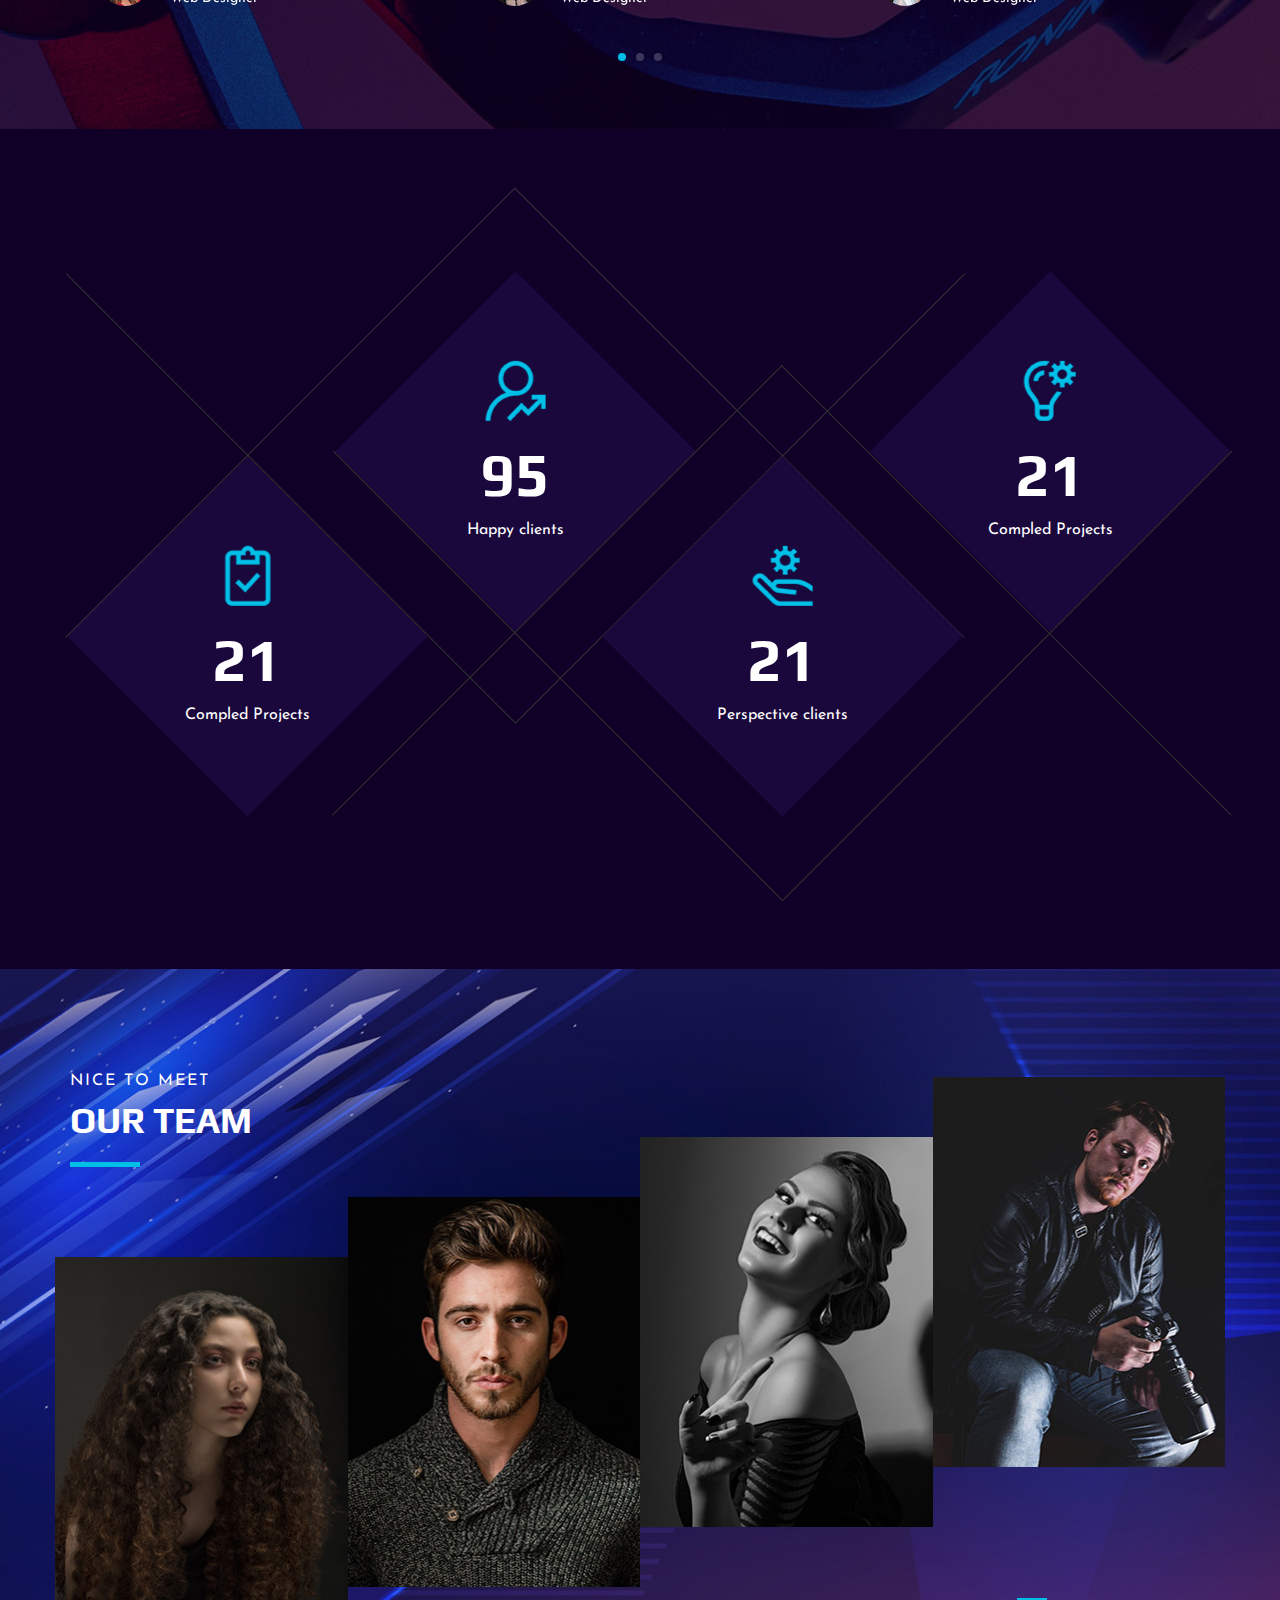
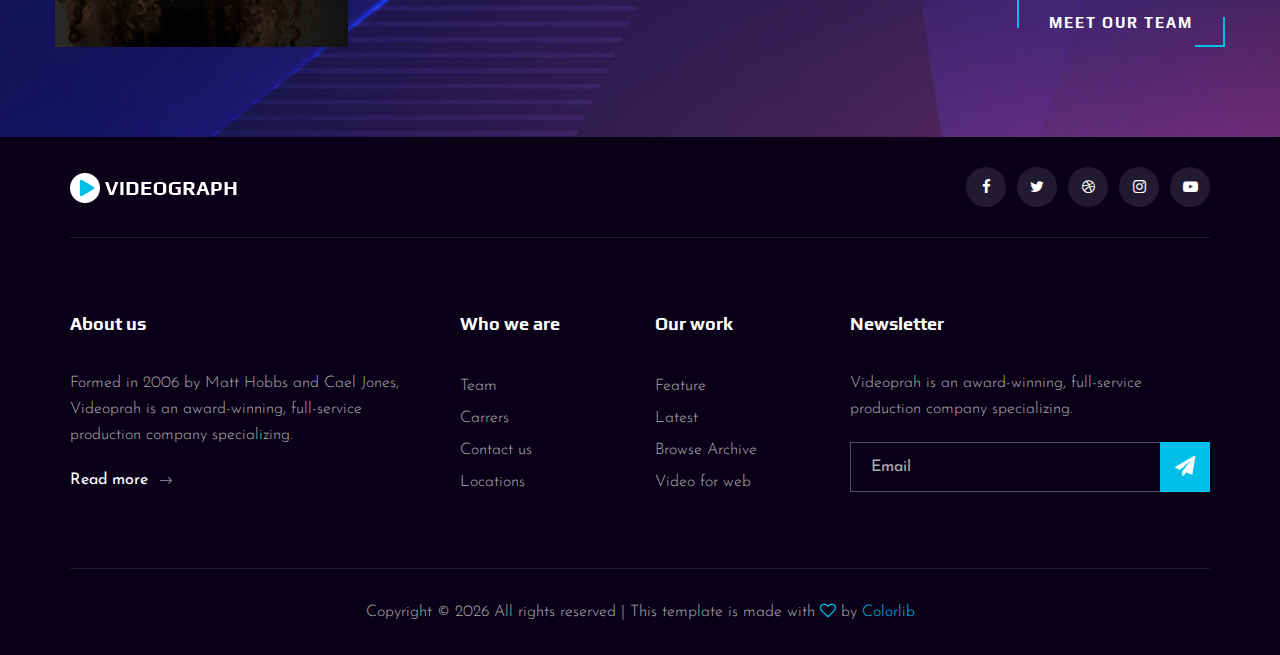
==== commit 2a726b6e: "Update team member roles and images" ====
--- a/about.html
+++ b/about.html
@@ -1,458 +1,467 @@
 <!DOCTYPE html>
 <html lang="zxx">
-  <head>
-    <meta charset="UTF-8" />
-    <meta name="description" content="Videograph Template" />
-    <meta name="keywords" content="Videograph, unica, creative, html" />
-    <meta name="viewport" content="width=device-width, initial-scale=1.0" />
-    <meta http-equiv="X-UA-Compatible" content="ie=edge" />
+
+<head>
+    <meta charset="UTF-8">
+    <meta name="description" content="Videograph Template">
+    <meta name="keywords" content="Videograph, unica, creative, html">
+    <meta name="viewport" content="width=device-width, initial-scale=1.0">
+    <meta http-equiv="X-UA-Compatible" content="ie=edge">
     <title>Videograph | Template</title>
 
     <!-- Google Font -->
-    <link href="https://fonts.googleapis.com/css2?family=Play:wght@400;700&display=swap" rel="stylesheet" />
-    <link href="https://fonts.googleapis.com/css2?family=Josefin+Sans:wght@300;400;500;600;700&display=swap" rel="stylesheet" />
+    <link href="https://fonts.googleapis.com/css2?family=Play:wght@400;700&display=swap" rel="stylesheet">
+    <link href="https://fonts.googleapis.com/css2?family=Josefin+Sans:wght@300;400;500;600;700&display=swap"
+        rel="stylesheet">
 
     <!-- Css Styles -->
-    <link rel="stylesheet" href="css/bootstrap.min.css" type="text/css" />
-    <link rel="stylesheet" href="css/font-awesome.min.css" type="text/css" />
-    <link rel="stylesheet" href="css/elegant-icons.css" type="text/css" />
-    <link rel="stylesheet" href="css/owl.carousel.min.css" type="text/css" />
-    <link rel="stylesheet" href="css/magnific-popup.css" type="text/css" />
-    <link rel="stylesheet" href="css/slicknav.min.css" type="text/css" />
-    <link rel="stylesheet" href="css/style.css" type="text/css" />
-  </head>
-
-  <body>
+    <link rel="stylesheet" href="css/bootstrap.min.css" type="text/css">
+    <link rel="stylesheet" href="css/font-awesome.min.css" type="text/css">
+    <link rel="stylesheet" href="css/elegant-icons.css" type="text/css">
+    <link rel="stylesheet" href="css/owl.carousel.min.css" type="text/css">
+    <link rel="stylesheet" href="css/magnific-popup.css" type="text/css">
+    <link rel="stylesheet" href="css/slicknav.min.css" type="text/css">
+    <link rel="stylesheet" href="css/style.css" type="text/css">
+</head>
+
+<body>
     <!-- Page Preloder -->
     <div id="preloder">
-      <div class="loader"></div>
+        <div class="loader"></div>
     </div>
 
     <!-- Header Section Begin -->
     <header class="header">
-      <div class="container">
-        <div class="row">
-          <div class="col-lg-2">
-            <div class="header__logo">
-                <a href="./index.html"><img src="https://www.gpic.com/MediaManager/Media/Images/GPIC%20Logo-EN-New.png" alt="" /></a>
-            </div>
-          </div>
-          <div class="col-lg-10">
-            <div class="header__nav__option">
-              <nav class="header__nav__menu mobile-menu">
-                <ul>
-                  <li><a href="./index.html">Home</a></li>
-                  <li class="active"><a href="./about.html">About</a></li>
-                  <!-- <li><a href="./portfolio.html">Portfolio</a></li> -->
-                  <!-- <li><a href="./services.html">Services</a></li> -->
-                  <li>
-                    <a href="#">Pages</a>
-                    <ul class="dropdown">
-                      <li><a href="./about.html">About</a></li>
-                      <!-- <li><a href="./portfolio.html">Portfolio</a></li> -->
-                      <li><a href="./blog.html">Blog</a></li>
-                      <li><a href="./blog-details.html">Blog Details</a></li>
-                    </ul>
-                  </li>
-                  <li><a href="./contact.html">Contact</a></li>
-                </ul>
-              </nav>
-              <div class="header__nav__social">
-                <a href="#"><i class="fa fa-facebook"></i></a>
-                <a href="#"><i class="fa fa-twitter"></i></a>
-                <a href="#"><i class="fa fa-dribbble"></i></a>
-                <a href="#"><i class="fa fa-instagram"></i></a>
-                <a href="#"><i class="fa fa-youtube-play"></i></a>
-              </div>
-            </div>
-          </div>
-        </div>
-        <div id="mobile-menu-wrap"></div>
-      </div>
+        <div class="container">
+            <div class="row">
+                <div class="col-lg-2">
+                    <div class="header__logo">
+                        <a href="./index.html"><img src="img/logo.png" alt=""></a>
+                    </div>
+                </div>
+                <div class="col-lg-10">
+                    <div class="header__nav__option">
+                        <nav class="header__nav__menu mobile-menu">
+                            <ul>
+                                <li><a href="./index.html">Home</a></li>
+                                <li class="active"><a href="./about.html">About</a></li>
+                                <li><a href="./portfolio.html">Portfolio</a></li>
+                                <li><a href="./services.html">Services</a></li>
+                                <li><a href="#">Pages</a>
+                                    <ul class="dropdown">
+                                        <li><a href="./about.html">About</a></li>
+                                        <li><a href="./portfolio.html">Portfolio</a></li>
+                                        <li><a href="./blog.html">Blog</a></li>
+                                        <li><a href="./blog-details.html">Blog Details</a></li>
+                                    </ul>
+                                </li>
+                                <li><a href="./contact.html">Contact</a></li>
+                            </ul>
+                        </nav>
+                        <div class="header__nav__social">
+                            <a href="#"><i class="fa fa-facebook"></i></a>
+                            <a href="#"><i class="fa fa-twitter"></i></a>
+                            <a href="#"><i class="fa fa-dribbble"></i></a>
+                            <a href="#"><i class="fa fa-instagram"></i></a>
+                            <a href="#"><i class="fa fa-youtube-play"></i></a>
+                        </div>
+                    </div>
+                </div>
+            </div>
+            <div id="mobile-menu-wrap"></div>
+        </div>
     </header>
     <!-- Header End -->
 
     <!-- Breadcrumb Begin -->
     <div class="breadcrumb-option spad set-bg" data-setbg="img/breadcrumb-bg.jpg">
-      <div class="container">
-        <div class="row">
-          <div class="col-lg-12 text-center">
-            <div class="breadcrumb__text">
-              <h2>About us</h2>
-              <div class="breadcrumb__links">
-                <a href="#">Home</a>
-                <span>About</span>
-              </div>
-            </div>
-          </div>
-        </div>
-      </div>
+        <div class="container">
+            <div class="row">
+                <div class="col-lg-12 text-center">
+                    <div class="breadcrumb__text">
+                        <h2>About us</h2>
+                        <div class="breadcrumb__links">
+                            <a href="#">Home</a>
+                            <span>About</span>
+                        </div>
+                    </div>
+                </div>
+            </div>
+        </div>
     </div>
     <!-- Breadcrumb End -->
 
     <!-- About Section Begin -->
     <section class="about spad">
-      <div class="container">
-        <div class="row">
-          <div class="col-lg-6">
-            <div class="about__pic">
-              <div class="row">
-                <div class="col-lg-6 col-md-6 col-sm-6">
-                  <div class="about__pic__item about__pic__item--large set-bg" data-setbg="img/about/about-1.jpg"></div>
-                </div>
-                <div class="col-lg-6 col-md-6 col-sm-6">
-                  <div class="row">
-                    <div class="col-lg-12">
-                      <div class="about__pic__item set-bg" data-setbg="img/about/about-2.jpg"></div>
-                    </div>
-                    <div class="col-lg-12">
-                      <div class="about__pic__item set-bg" data-setbg="img/about/about-3.jpg"></div>
-                    </div>
-                  </div>
-                </div>
-              </div>
-            </div>
-          </div>
-          <div class="col-lg-6">
-            <div class="about__text">
-              <div class="section-title">
-                <span>About videograph</span>
-                <h2>WHo we are?</h2>
-              </div>
-              <div class="row">
-                <div class="col-lg-6 col-md-6 col-sm-6">
-                  <div class="services__item">
-                    <div class="services__item__icon">
-                      <img src="img/icons/si-3.png" alt="" />
-                    </div>
-                    <h4>Video distribution</h4>
-                    <p>Whether you’re halfway through the editing process, or you.</p>
-                  </div>
-                </div>
-                <div class="col-lg-6 col-md-6 col-sm-6">
-                  <div class="services__item">
-                    <div class="services__item__icon">
-                      <img src="img/icons/si-4.png" alt="" />
-                    </div>
-                    <h4>Video hosting</h4>
-                    <p>Whether you’re halfway through the editing process, or you.</p>
-                  </div>
-                </div>
-              </div>
-              <div class="about__text__desc">
-                <p>Formed in 2006 by Matt Hobbs and Cael Jones, Videoprah is an award-winning, full-service production company specializing in commercial, broadcast, tourism & action sport video production services has been featured.</p>
-              </div>
-            </div>
-          </div>
-        </div>
-      </div>
+        <div class="container">
+            <div class="row">
+                <div class="col-lg-6">
+                    <div class="about__pic">
+                        <div class="row">
+                            <div class="col-lg-6 col-md-6 col-sm-6">
+                                <div class="about__pic__item about__pic__item--large set-bg"
+                                    data-setbg="https://www.dubaipetroleum.ae/app/uploads/v2-homepage-headers-1b.jpg">
+                                </div>
+                            </div>
+                            <div class="col-lg-6 col-md-6 col-sm-6">
+                                <div class="row">
+                                    <div class="col-lg-12">
+                                        <div class="about__pic__item set-bg" data-setbg="https://www.dubaipetroleum.ae/app/uploads/homepage-headers4b.jpg"></div>
+                                    </div>
+                                    <div class="col-lg-12">
+                                        <div class="about__pic__item set-bg" data-setbg="https://www.dubaipetroleum.ae/app/uploads/homepage-headers3-1.jpg"></div>
+                                    </div>
+                                </div>
+                            </div>
+                        </div>
+                    </div>
+                </div>
+                <div class="col-lg-6">
+                    <div class="about__text">
+                        <div class="section-title">
+                            <span>About petrocite</span>
+                            <h2>WHo we are?</h2>
+                        </div>
+                        <div class="row">
+                            <div class="col-lg-6 col-md-6 col-sm-6">
+                                <div class="services__item">
+                                    <div class="services__item__icon">
+                                        <img src="https://img.lovepik.com/free-png/20211216/lovepik-petroleum-processing-png-image_401698132_wh1200.png" alt="" style="background-size: cover; height: 80%; border-radius: 80%">
+                                    </div>
+                                    <h4>Aromatic Hydrocarbons</h4>
+                                    <p>A group of hydrocarbons with ring-shaped molecular structures.</p>
+                                </div>
+                            </div>
+                            <div class="col-lg-6 col-md-6 col-sm-6">
+                                <div class="services__item">
+                                    <div class="services__item__icon">
+                                        <img src="https://encrypted-tbn0.gstatic.com/images?q=tbn:ANd9GcRZ22EL9jVkYLQSck6Z4vwM-tzgchsYb6PhLxj-DmtoqnahRQzH2jHcWjugRQtKHyXPQZQ&usqp=CAU" alt="" style="background-size: cover; height: 60%; border-radius: 80%">
+                                    </div>
+                                    <h4>Lubricants</h4>
+                                    <p>Oils and greases used to reduce friction between moving parts in machinery.</p>
+                                </div>
+                            </div>
+                        </div>
+                        <div class="about__text__desc">
+                            <p>Formed in 2006 by Matt Hobbs and Cael Jones, Videoprah is an award-winning, full-service production company specializing.</p>
+                        </div>
+                    </div>
+                </div>
+            </div>
+        </div>
     </section>
     <!-- About Section End -->
 
     <!-- Testimonial Section Begin -->
     <section class="testimonial spad set-bg" data-setbg="img/testimonial-bg.jpg">
-      <div class="container">
-        <div class="row">
-          <div class="col-lg-12">
-            <div class="section-title center-title">
-              <span>Loved By Clients</span>
-              <h2>What clients say?</h2>
-            </div>
-          </div>
-        </div>
-        <div class="row">
-          <div class="testimonial__slider owl-carousel">
-            <div class="col-lg-4">
-              <div class="testimonial__item">
-                <div class="testimonial__text">
-                  <p>Delivers such a great service that it can benefit all kinds of people from any number of industries.</p>
-                </div>
-                <div class="testimonial__author">
-                  <div class="testimonial__author__pic">
-                    <img src="img/testimonial/ta-1.jpg" alt="" />
-                  </div>
-                  <div class="testimonial__author__text">
-                    <h5>Krista Attorn</h5>
-                    <span>Web Designer</span>
-                  </div>
-                </div>
-              </div>
-            </div>
-            <div class="col-lg-4">
-              <div class="testimonial__item">
-                <div class="testimonial__text">
-                  <p>Videographer delivers such a great service that it can benefit all kinds of people from any number.</p>
-                </div>
-                <div class="testimonial__author">
-                  <div class="testimonial__author__pic">
-                    <img src="img/testimonial/ta-2.jpg" alt="" />
-                  </div>
-                  <div class="testimonial__author__text">
-                    <h5>Krista Attorn</h5>
-                    <span>Web Designer</span>
-                  </div>
-                </div>
-              </div>
-            </div>
-            <div class="col-lg-4">
-              <div class="testimonial__item">
-                <div class="testimonial__text">
-                  <p>Videographer delivers such a great service that it can benefit all kinds of people from any number.</p>
-                </div>
-                <div class="testimonial__author">
-                  <div class="testimonial__author__pic">
-                    <img src="img/testimonial/ta-3.jpg" alt="" />
-                  </div>
-                  <div class="testimonial__author__text">
-                    <h5>Krista Attorn</h5>
-                    <span>Web Designer</span>
-                  </div>
-                </div>
-              </div>
-            </div>
-            <div class="col-lg-4">
-              <div class="testimonial__item">
-                <div class="testimonial__text">
-                  <p>Delivers such a great service that it can benefit all kinds of people from any number of industries.</p>
-                </div>
-                <div class="testimonial__author">
-                  <div class="testimonial__author__pic">
-                    <img src="img/testimonial/ta-1.jpg" alt="" />
-                  </div>
-                  <div class="testimonial__author__text">
-                    <h5>Krista Attorn</h5>
-                    <span>Web Designer</span>
-                  </div>
-                </div>
-              </div>
-            </div>
-            <div class="col-lg-4">
-              <div class="testimonial__item">
-                <div class="testimonial__text">
-                  <p>Videographer delivers such a great service that it can benefit all kinds of people from any number.</p>
-                </div>
-                <div class="testimonial__author">
-                  <div class="testimonial__author__pic">
-                    <img src="img/testimonial/ta-2.jpg" alt="" />
-                  </div>
-                  <div class="testimonial__author__text">
-                    <h5>Krista Attorn</h5>
-                    <span>Web Designer</span>
-                  </div>
-                </div>
-              </div>
-            </div>
-          </div>
-        </div>
-      </div>
+        <div class="container">
+            <div class="row">
+                <div class="col-lg-12">
+                    <div class="section-title center-title">
+                        <span>Loved By Clients</span>
+                        <h2>What clients say?</h2>
+                    </div>
+                </div>
+            </div>
+            <div class="row">
+                <div class="testimonial__slider owl-carousel">
+                    <div class="col-lg-4">
+                        <div class="testimonial__item">
+                            <div class="testimonial__text">
+                                <p>Delivers such a great service that it can benefit all kinds of people from any number
+                                    of industries.</p>
+                            </div>
+                            <div class="testimonial__author">
+                                <div class="testimonial__author__pic">
+                                    <img src="img/testimonial/ta-1.jpg" alt="">
+                                </div>
+                                <div class="testimonial__author__text">
+                                    <h5>Krista Attorn</h5>
+                                    <span>Web Designer</span>
+                                </div>
+                            </div>
+                        </div>
+                    </div>
+                    <div class="col-lg-4">
+                        <div class="testimonial__item">
+                            <div class="testimonial__text">
+                                <p>Petroleum delivers such a great service that it can benefit all kinds of fuel
+                                    from any number.</p>
+                            </div>
+                            <div class="testimonial__author">
+                                <div class="testimonial__author__pic">
+                                    <img src="img/testimonial/ta-2.jpg" alt="">
+                                </div>
+                                <div class="testimonial__author__text">
+                                    <h5>Joshaf sarina</h5>
+                                    <span>Web Designer</span>
+                                </div>
+                            </div>
+                        </div>
+                    </div>
+                    <div class="col-lg-4">
+                        <div class="testimonial__item">
+                            <div class="testimonial__text">
+                                <p>Petroleum delivers such a great service that it can benefit all kinds of fuel
+                                    from any number.</p>
+                            </div>
+                            <div class="testimonial__author">
+                                <div class="testimonial__author__pic">
+                                    <img src="img/testimonial/ta-3.jpg" alt="">
+                                </div>
+                                <div class="testimonial__author__text">
+                                    <h5>Joe</h5>
+                                    <span>Web Designer</span>
+                                </div>
+                            </div>
+                        </div>
+                    </div>
+                    <div class="col-lg-4">
+                        <div class="testimonial__item">
+                            <div class="testimonial__text">
+                                <p>Delivers such a great service that it can benefit all kinds of fuel from any number
+                                    of industries.</p>
+                            </div>
+                            <div class="testimonial__author">
+                                <div class="testimonial__author__pic">
+                                    <img src="img/testimonial/ta-1.jpg" alt="">
+                                </div>
+                                <div class="testimonial__author__text">
+                                    <h5>Ahusufa</h5>
+                                    <span>Web Designer</span>
+                                </div>
+                            </div>
+                        </div>
+                    </div>
+                    <div class="col-lg-4">
+                        <div class="testimonial__item">
+                            <div class="testimonial__text">
+                                <p>Petroleum delivers such a great service that it can benefit all kinds of fuel
+                                    from any number.</p>
+                            </div>
+                            <div class="testimonial__author">
+                                <div class="testimonial__author__pic">
+                                    <img src="img/testimonial/ta-2.jpg" alt="">
+                                </div>
+                                <div class="testimonial__author__text">
+                                    <h5>Mirja</h5>
+                                    <span>Web Designer</span>
+                                </div>
+                            </div>
+                        </div>
+                    </div>
+                </div>
+            </div>
+        </div>
     </section>
     <!-- Testimonial Section End -->
 
     <!-- Counter Section Begin -->
     <section class="counter">
-      <div class="container">
-        <div class="counter__content">
-          <div class="row">
-            <div class="col-lg-3 col-md-6 col-sm-6">
-              <div class="counter__item">
-                <div class="counter__item__text">
-                  <img src="img/icons/ci-1.png" alt="" />
-                  <h2 class="counter_num">230</h2>
-                  <p>Compled Projects</p>
-                </div>
-              </div>
-            </div>
-            <div class="col-lg-3 col-md-6 col-sm-6">
-              <div class="counter__item second__item">
-                <div class="counter__item__text">
-                  <img src="img/icons/ci-2.png" alt="" />
-                  <h2 class="counter_num">1068</h2>
-                  <p>Happy clients</p>
-                </div>
-              </div>
-            </div>
-            <div class="col-lg-3 col-md-6 col-sm-6">
-              <div class="counter__item third__item">
-                <div class="counter__item__text">
-                  <img src="img/icons/ci-3.png" alt="" />
-                  <h2 class="counter_num">230</h2>
-                  <p>Perspective clients</p>
-                </div>
-              </div>
-            </div>
-            <div class="col-lg-3 col-md-6 col-sm-6">
-              <div class="counter__item four__item">
-                <div class="counter__item__text">
-                  <img src="img/icons/ci-4.png" alt="" />
-                  <h2 class="counter_num">230</h2>
-                  <p>Compled Projects</p>
-                </div>
-              </div>
-            </div>
-          </div>
-        </div>
-      </div>
+        <div class="container">
+            <div class="counter__content">
+                <div class="row">
+                    <div class="col-lg-3 col-md-6 col-sm-6">
+                        <div class="counter__item">
+                            <div class="counter__item__text">
+                                <img src="img/icons/ci-1.png" alt="">
+                                <h2 class="counter_num">230</h2>
+                                <p>Compled Projects</p>
+                            </div>
+                        </div>
+                    </div>
+                    <div class="col-lg-3 col-md-6 col-sm-6">
+                        <div class="counter__item second__item">
+                            <div class="counter__item__text">
+                                <img src="img/icons/ci-2.png" alt="">
+                                <h2 class="counter_num">1068</h2>
+                                <p>Happy clients</p>
+                            </div>
+                        </div>
+                    </div>
+                    <div class="col-lg-3 col-md-6 col-sm-6">
+                        <div class="counter__item third__item">
+                            <div class="counter__item__text">
+                                <img src="img/icons/ci-3.png" alt="">
+                                <h2 class="counter_num">230</h2>
+                                <p>Perspective clients</p>
+                            </div>
+                        </div>
+                    </div>
+                    <div class="col-lg-3 col-md-6 col-sm-6">
+                        <div class="counter__item four__item">
+                            <div class="counter__item__text">
+                                <img src="img/icons/ci-4.png" alt="">
+                                <h2 class="counter_num">230</h2>
+                                <p>Compled Projects</p>
+                            </div>
+                        </div>
+                    </div>
+                </div>
+            </div>
+        </div>
     </section>
     <!-- Counter Section End -->
 
     <!-- Team Section Begin -->
     <section class="team spad set-bg" data-setbg="img/team-bg.jpg">
-      <div class="container">
-        <div class="row">
-          <div class="col-lg-12">
-            <div class="section-title team__title">
-              <span>Nice to meet</span>
-              <h2>OUR Team</h2>
-            </div>
-          </div>
-        </div>
-        <div class="row">
-          <div class="col-lg-3 col-md-6 col-sm-6 p-0">
-            <div class="team__item set-bg" data-setbg="img/team/team-1.jpg">
-              <div class="team__item__text">
-                <h4>AMANDA STONE</h4>
-                <p>Videographer</p>
-                <div class="team__item__social">
-                  <a href="#"><i class="fa fa-facebook"></i></a>
-                  <a href="#"><i class="fa fa-twitter"></i></a>
-                  <a href="#"><i class="fa fa-dribbble"></i></a>
-                  <a href="#"><i class="fa fa-instagram"></i></a>
-                </div>
-              </div>
-            </div>
-          </div>
-          <div class="col-lg-3 col-md-6 col-sm-6 p-0">
-            <div class="team__item team__item--second set-bg" data-setbg="img/team/team-2.jpg">
-              <div class="team__item__text">
-                <h4>AMANDA STONE</h4>
-                <p>Videographer</p>
-                <div class="team__item__social">
-                  <a href="#"><i class="fa fa-facebook"></i></a>
-                  <a href="#"><i class="fa fa-twitter"></i></a>
-                  <a href="#"><i class="fa fa-dribbble"></i></a>
-                  <a href="#"><i class="fa fa-instagram"></i></a>
-                </div>
-              </div>
-            </div>
-          </div>
-          <div class="col-lg-3 col-md-6 col-sm-6 p-0">
-            <div class="team__item team__item--third set-bg" data-setbg="img/team/team-3.jpg">
-              <div class="team__item__text">
-                <h4>AMANDA STONE</h4>
-                <p>Videographer</p>
-                <div class="team__item__social">
-                  <a href="#"><i class="fa fa-facebook"></i></a>
-                  <a href="#"><i class="fa fa-twitter"></i></a>
-                  <a href="#"><i class="fa fa-dribbble"></i></a>
-                  <a href="#"><i class="fa fa-instagram"></i></a>
-                </div>
-              </div>
-            </div>
-          </div>
-          <div class="col-lg-3 col-md-6 col-sm-6 p-0">
-            <div class="team__item team__item--four set-bg" data-setbg="img/team/team-4.jpg">
-              <div class="team__item__text">
-                <h4>AMANDA STONE</h4>
-                <p>Videographer</p>
-                <div class="team__item__social">
-                  <a href="#"><i class="fa fa-facebook"></i></a>
-                  <a href="#"><i class="fa fa-twitter"></i></a>
-                  <a href="#"><i class="fa fa-dribbble"></i></a>
-                  <a href="#"><i class="fa fa-instagram"></i></a>
-                </div>
-              </div>
-            </div>
-          </div>
-          <div class="col-lg-12 p-0">
-            <div class="team__btn">
-              <a href="#" class="primary-btn">Meet Our Team</a>
-            </div>
-          </div>
-        </div>
-      </div>
+        <div class="container">
+            <div class="row">
+                <div class="col-lg-12">
+                    <div class="section-title team__title">
+                        <span>Nice to meet</span>
+                        <h2>OUR Team</h2>
+                    </div>
+                </div>
+            </div>
+            <div class="row">
+                <div class="col-lg-3 col-md-6 col-sm-6 p-0">
+                    <div class="team__item set-bg" data-setbg="img/team/team-1.jpg">
+                        <div class="team__item__text">
+                            <h4>AMANDA STONE</h4>
+                            <p>Manager</p>
+                            <div class="team__item__social">
+                                <a href="#"><i class="fa fa-facebook"></i></a>
+                                <a href="#"><i class="fa fa-twitter"></i></a>
+                                <a href="#"><i class="fa fa-dribbble"></i></a>
+                                <a href="#"><i class="fa fa-instagram"></i></a>
+                            </div>
+                        </div>
+                    </div>
+                </div>
+                <div class="col-lg-3 col-md-6 col-sm-6 p-0">
+                    <div class="team__item team__item--second set-bg" data-setbg="img/team/team-2.jpg">
+                        <div class="team__item__text">
+                            <h4>JACK</h4>
+                            <p>CEO</p>
+                            <div class="team__item__social">
+                                <a href="#"><i class="fa fa-facebook"></i></a>
+                                <a href="#"><i class="fa fa-twitter"></i></a>
+                                <a href="#"><i class="fa fa-dribbble"></i></a>
+                                <a href="#"><i class="fa fa-instagram"></i></a>
+                            </div>
+                        </div>
+                    </div>
+                </div>
+                <div class="col-lg-3 col-md-6 col-sm-6 p-0">
+                    <div class="team__item team__item--third set-bg" data-setbg="img/team/team-3.jpg">
+                        <div class="team__item__text">
+                            <h4>JULIE</h4>
+                            <p>Product Manager</p>
+                            <div class="team__item__social">
+                                <a href="#"><i class="fa fa-facebook"></i></a>
+                                <a href="#"><i class="fa fa-twitter"></i></a>
+                                <a href="#"><i class="fa fa-dribbble"></i></a>
+                                <a href="#"><i class="fa fa-instagram"></i></a>
+                            </div>
+                        </div>
+                    </div>
+                </div>
+                <div class="col-lg-3 col-md-6 col-sm-6 p-0">
+                    <div class="team__item team__item--four set-bg" data-setbg="img/team/team-4.jpg">
+                        <div class="team__item__text">
+                            <h4>PETER</h4>
+                            <p>Lead Engineer</p>
+                            <div class="team__item__social">
+                                <a href="#"><i class="fa fa-facebook"></i></a>
+                                <a href="#"><i class="fa fa-twitter"></i></a>
+                                <a href="#"><i class="fa fa-dribbble"></i></a>
+                                <a href="#"><i class="fa fa-instagram"></i></a>
+                            </div>
+                        </div>
+                    </div>
+                </div>
+                <div class="col-lg-12 p-0">
+                    <div class="team__btn">
+                        <a href="#" class="primary-btn">Meet Our Team</a>
+                    </div>
+                </div>
+            </div>
+        </div>
     </section>
     <!-- Team Section End -->
 
     <!-- Footer Section Begin -->
     <footer class="footer">
-      <div class="container">
-        <div class="footer__top">
-          <div class="row">
-            <div class="col-lg-6 col-md-6">
-              <div class="footer__top__logo">
-                <a href="#"><img src="img/logo.png" alt="" /></a>
-              </div>
-            </div>
-            <div class="col-lg-6 col-md-6">
-              <div class="footer__top__social">
-                <a href="#"><i class="fa fa-facebook"></i></a>
-                <a href="#"><i class="fa fa-twitter"></i></a>
-                <a href="#"><i class="fa fa-dribbble"></i></a>
-                <a href="#"><i class="fa fa-instagram"></i></a>
-                <a href="#"><i class="fa fa-youtube-play"></i></a>
-              </div>
-            </div>
-          </div>
-        </div>
-        <div class="footer__option">
-          <div class="row">
-            <div class="col-lg-4 col-md-6 col-sm-6">
-              <div class="footer__option__item">
-                <h5>About us</h5>
-                <p>Our operations comprise five offshore oil fields: Fateh, South-West Fateh, Falah, Rashid and Jalilah fields. Located approximately 60 miles offshore in the Arabian Gulf.</p>
-                <a href="#" class="read__more">Read more <span class="arrow_right"></span></a>
-              </div>
-            </div>
-            <div class="col-lg-2 col-md-3 col-sm-3">
-              <div class="footer__option__item">
-                <h5>Who we are</h5>
-                <ul>
-                  <li><a href="#">Team</a></li>
-                  <li><a href="#">Carrers</a></li>
-                  <li><a href="#">Contact us</a></li>
-                  <li><a href="#">Locations</a></li>
-                </ul>
-              </div>
-            </div>
-            <div class="col-lg-2 col-md-3 col-sm-3">
-              <div class="footer__option__item">
-                <h5>Our work</h5>
-                <ul>
-                  <li><a href="#">Feature</a></li>
-                  <li><a href="#">Latest</a></li>
-                  <li><a href="#">Browse Archive</a></li>
-
-                </ul>
-              </div>
-            </div>
-            <div class="col-lg-4 col-md-12">
-              <div class="footer__option__item">
-                <h5>Newsletter</h5>
-                <p>First High-Pressure High Temperature (HPHT) Gas Exploration well successfully drilled</p>
-                <form action="#">
-                  <input type="text" placeholder="Email" />
-                  <button type="submit"><i class="fa fa-send"></i></button>
-                </form>
-              </div>
-            </div>
-          </div>
-        </div>
-        <div class="footer__copyright">
-          <div class="row">
-            <div class="col-lg-12 text-center">
-              <!-- Link back to Colorlib can't be removed. Template is licensed under CC BY 3.0. -->
-              <p class="footer__copyright__text">
-                Copyright &copy;
-                <script>
-                  document.write(new Date().getFullYear());
-                </script>
-                All rights reserved | This template is made with <i class="fa fa-heart-o" aria-hidden="true"></i> by <a href="https://colorlib.com" target="_blank">Colorlib</a>
-              </p>
-              <!-- Link back to Colorlib can't be removed. Template is licensed under CC BY 3.0. -->
-            </div>
-          </div>
-        </div>
-      </div>
+        <div class="container">
+            <div class="footer__top">
+                <div class="row">
+                    <div class="col-lg-6 col-md-6">
+                        <div class="footer__top__logo">
+                            <a href="#"><img src="img/logo.png" alt=""></a>
+                        </div>
+                    </div>
+                    <div class="col-lg-6 col-md-6">
+                        <div class="footer__top__social">
+                            <a href="#"><i class="fa fa-facebook"></i></a>
+                            <a href="#"><i class="fa fa-twitter"></i></a>
+                            <a href="#"><i class="fa fa-dribbble"></i></a>
+                            <a href="#"><i class="fa fa-instagram"></i></a>
+                            <a href="#"><i class="fa fa-youtube-play"></i></a>
+                        </div>
+                    </div>
+                </div>
+            </div>
+            <div class="footer__option">
+                <div class="row">
+                    <div class="col-lg-4 col-md-6 col-sm-6">
+                        <div class="footer__option__item">
+                            <h5>About us</h5>
+                            <p>Formed in 2006 by Matt Hobbs and Cael Jones, Videoprah is an award-winning, full-service
+                                production company specializing.</p>
+                            <a href="#" class="read__more">Read more <span class="arrow_right"></span></a>
+                        </div>
+                    </div>
+                    <div class="col-lg-2 col-md-3 col-sm-3">
+                        <div class="footer__option__item">
+                            <h5>Who we are</h5>
+                            <ul>
+                                <li><a href="#">Team</a></li>
+                                <li><a href="#">Carrers</a></li>
+                                <li><a href="#">Contact us</a></li>
+                                <li><a href="#">Locations</a></li>
+                            </ul>
+                        </div>
+                    </div>
+                    <div class="col-lg-2 col-md-3 col-sm-3">
+                        <div class="footer__option__item">
+                            <h5>Our work</h5>
+                            <ul>
+                                <li><a href="#">Feature</a></li>
+                                <li><a href="#">Latest</a></li>
+                                <li><a href="#">Browse Archive</a></li>
+                                <li><a href="#">Video for web</a></li>
+                            </ul>
+                        </div>
+                    </div>
+                    <div class="col-lg-4 col-md-12">
+                        <div class="footer__option__item">
+                            <h5>Newsletter</h5>
+                            <p>Videoprah is an award-winning, full-service production company specializing.</p>
+                            <form action="#">
+                                <input type="text" placeholder="Email">
+                                <button type="submit"><i class="fa fa-send"></i></button>
+                            </form>
+                        </div>
+                    </div>
+                </div>
+            </div>
+            <div class="footer__copyright">
+                <div class="row">
+                    <div class="col-lg-12 text-center">
+                        <!-- Link back to Colorlib can't be removed. Template is licensed under CC BY 3.0. -->
+                        <p class="footer__copyright__text">Copyright &copy;
+                            <script>
+                                document.write(new Date().getFullYear());
+                            </script>
+                            All rights reserved | This template is made with <i class="fa fa-heart-o"
+                                aria-hidden="true"></i> by <a href="https://colorlib.com" target="_blank">Colorlib</a>
+                        </p>
+                        <!-- Link back to Colorlib can't be removed. Template is licensed under CC BY 3.0. -->
+                    </div>
+                </div>
+            </div>
+        </div>
     </footer>
     <!-- Footer Section End -->
 
@@ -465,5 +474,6 @@
     <script src="js/jquery.slicknav.js"></script>
     <script src="js/owl.carousel.min.js"></script>
     <script src="js/main.js"></script>
-  </body>
-</html>
+</body>
+
+</html>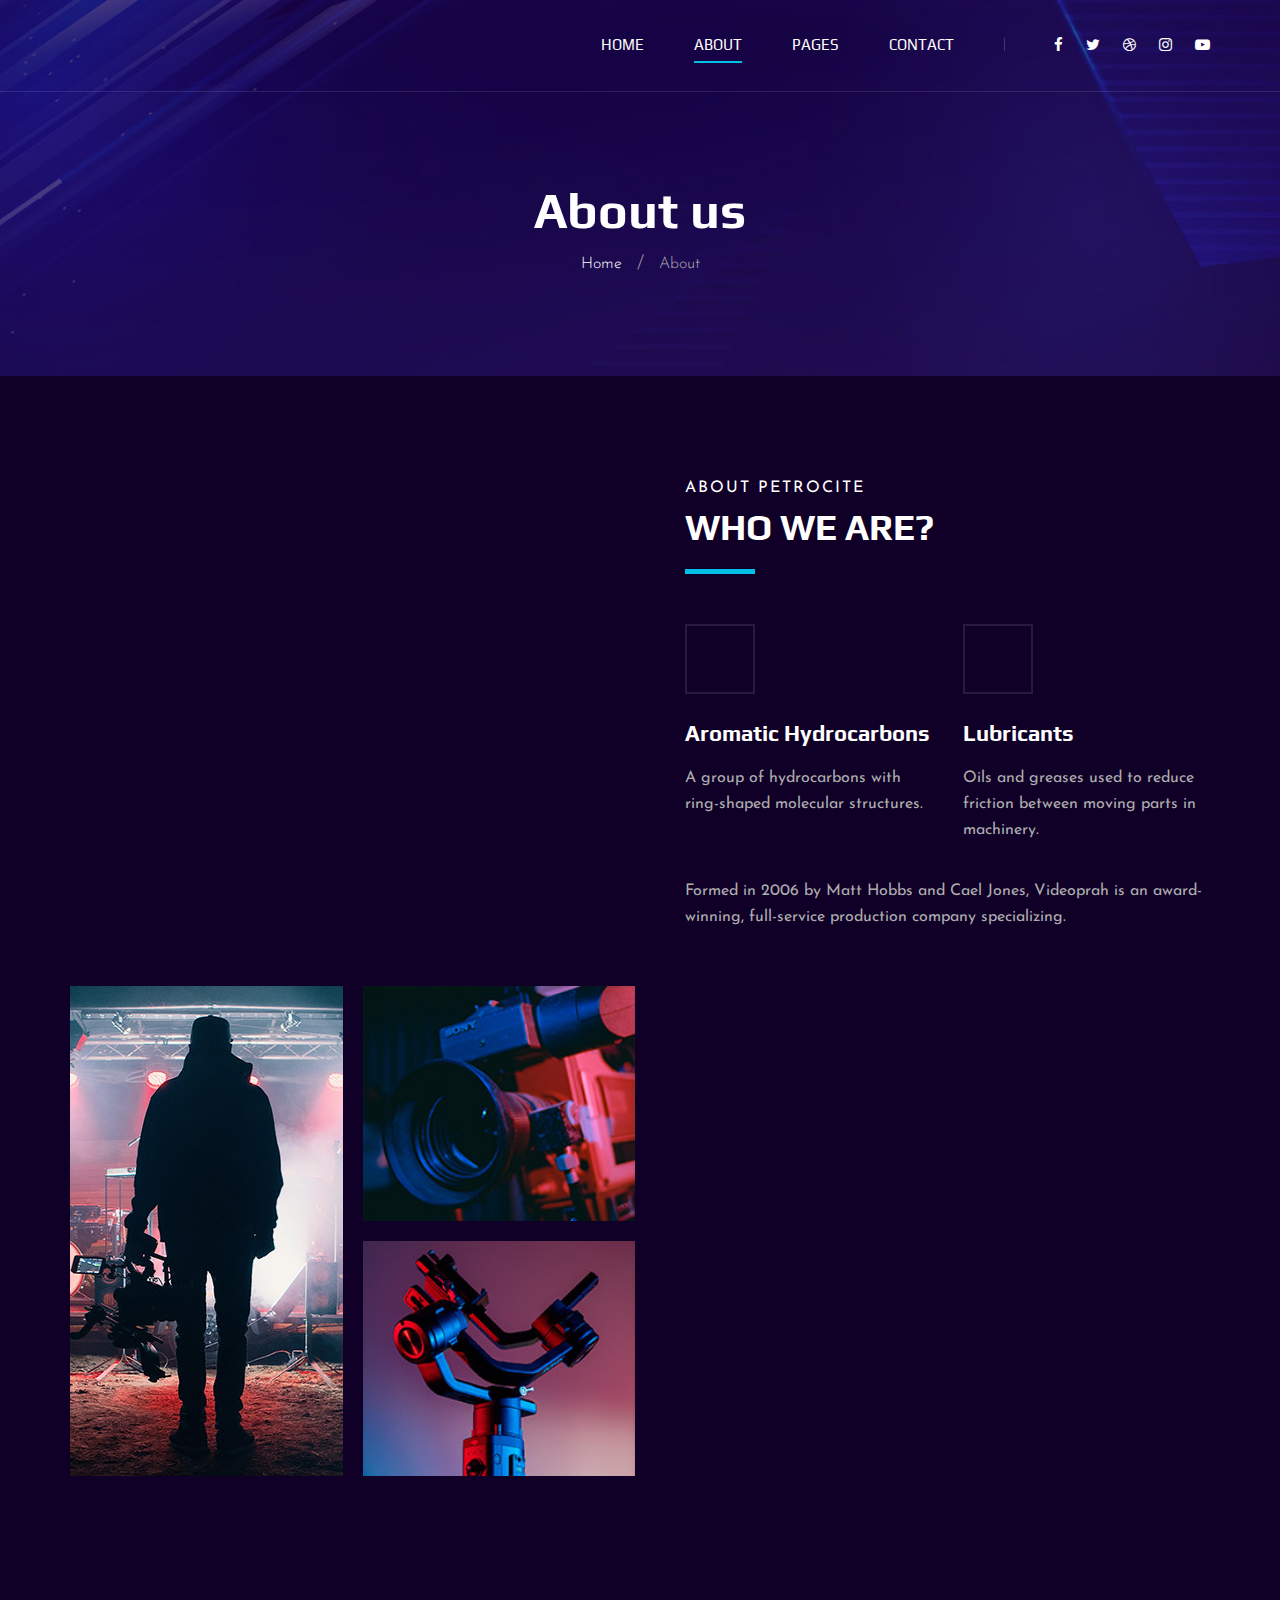
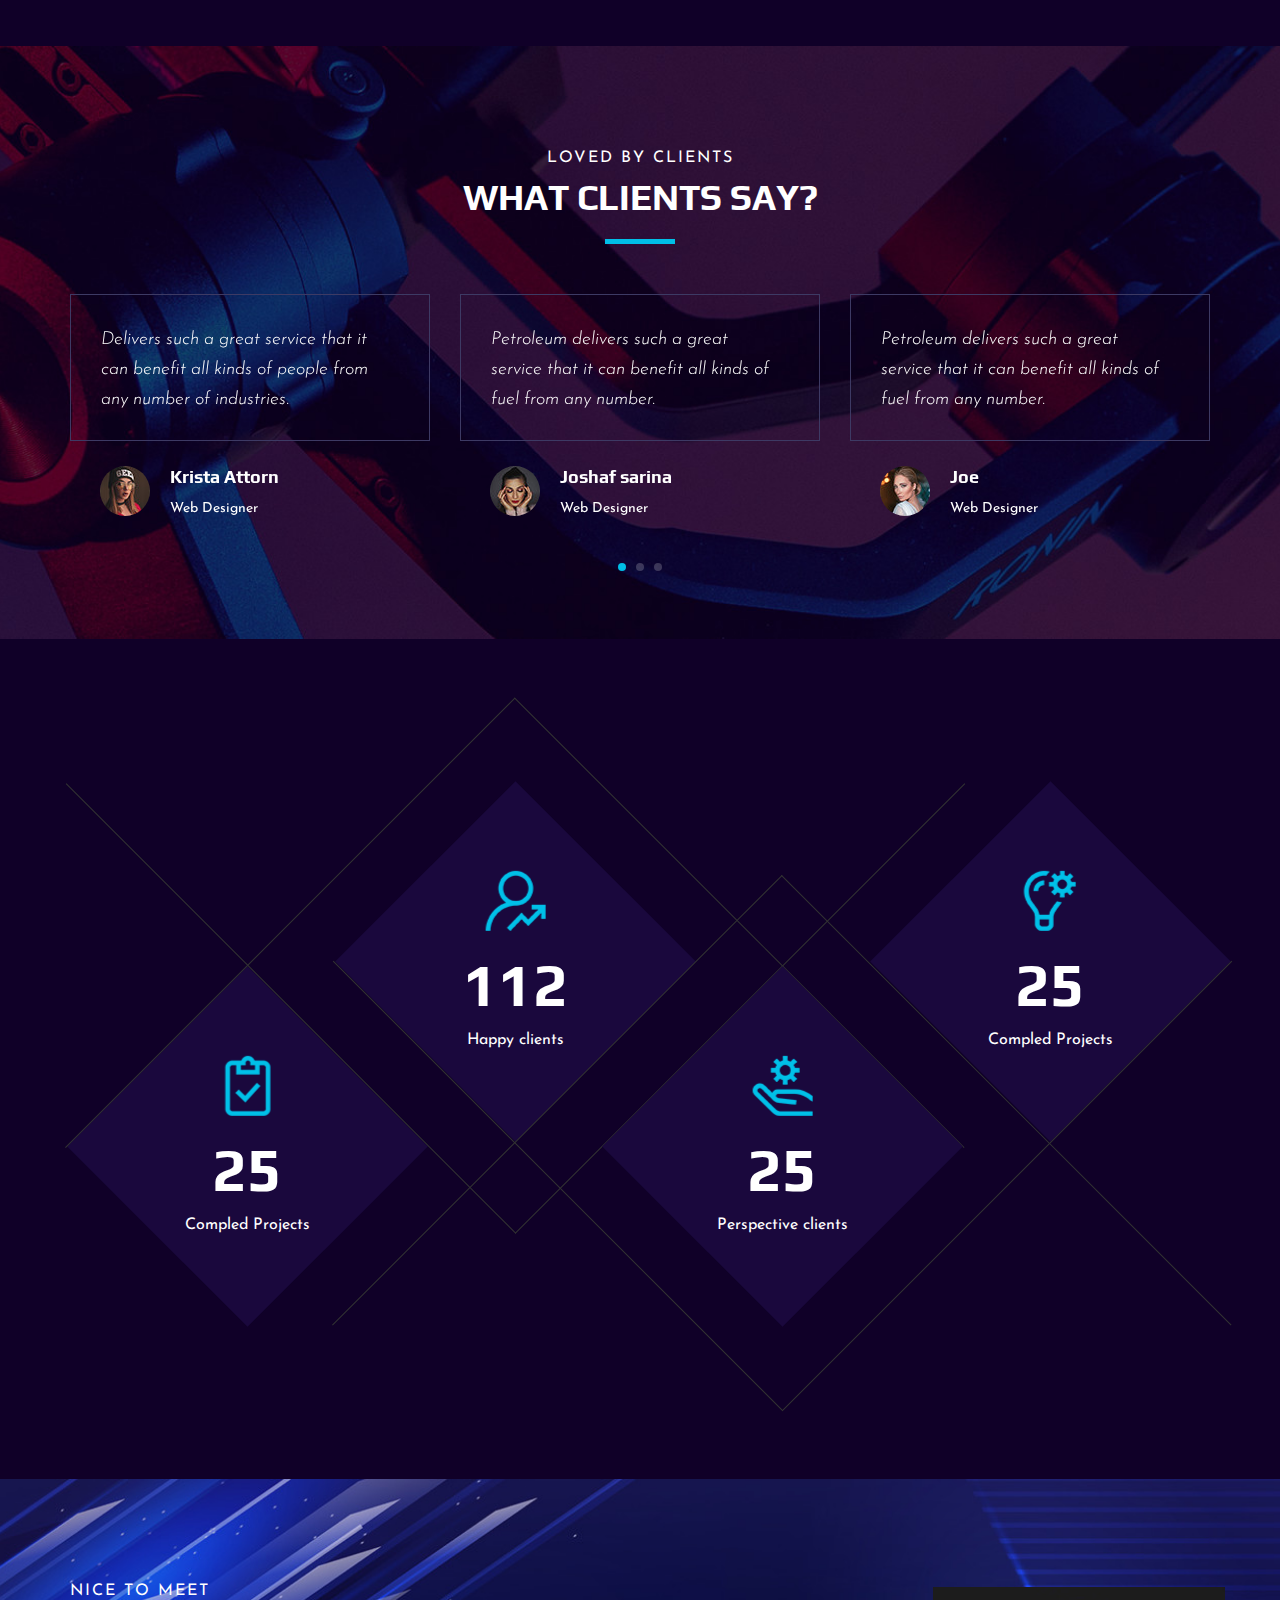
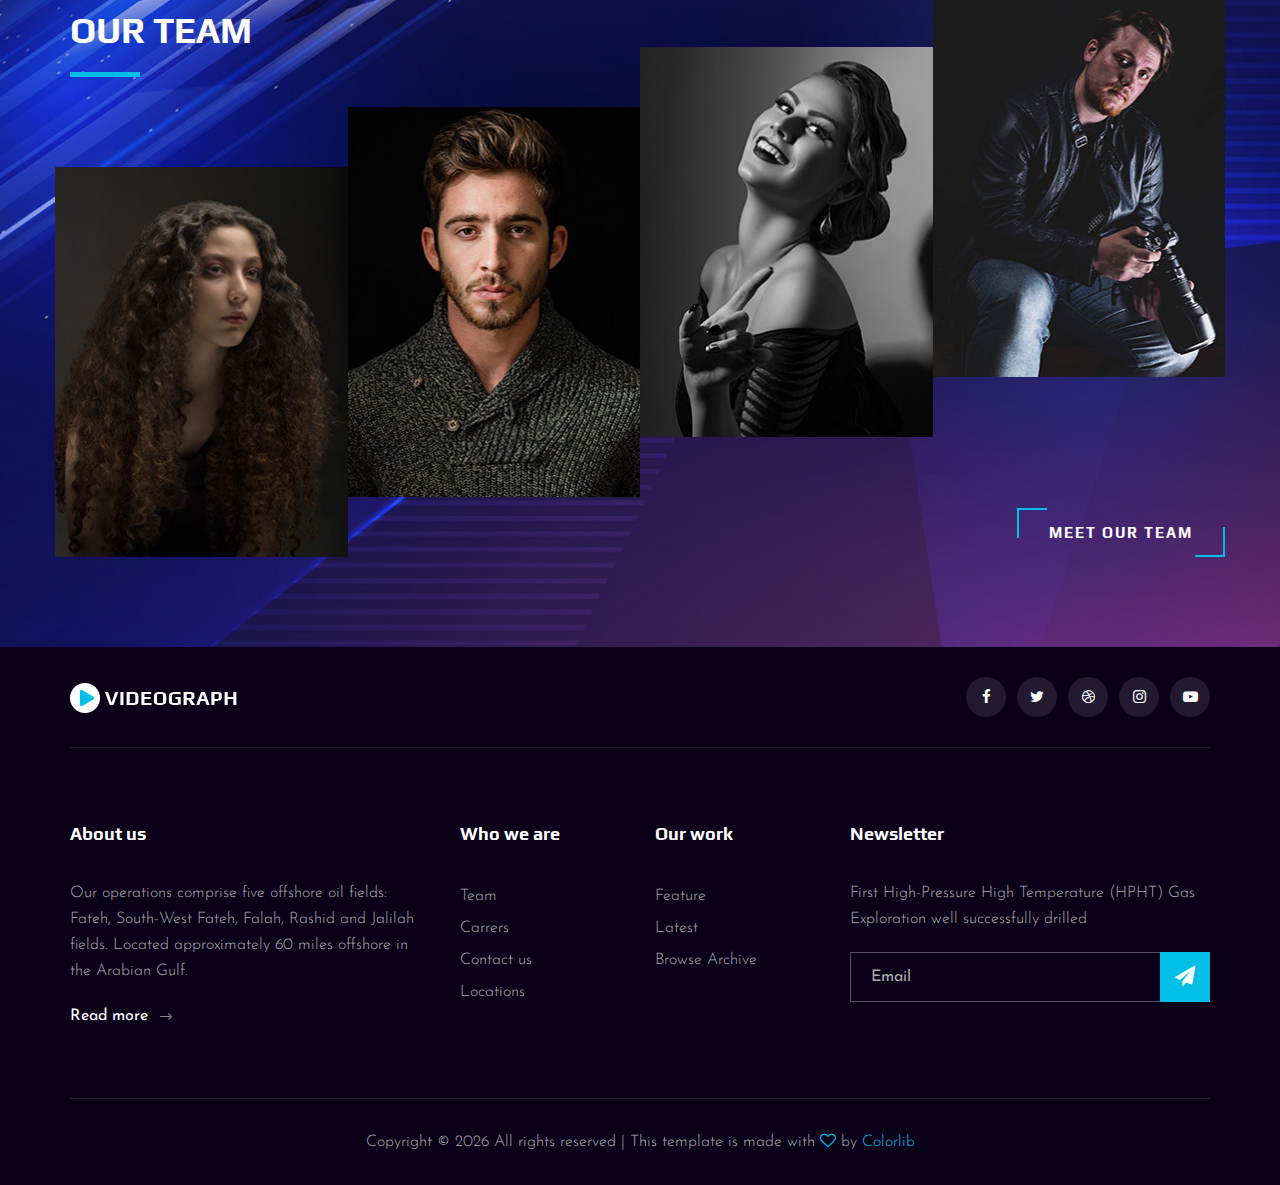
==== commit aba1a5f0: "Update team member roles and images" ====
--- a/about.html
+++ b/about.html
@@ -1,93 +1,92 @@
 <!DOCTYPE html>
 <html lang="zxx">
-
-<head>
-    <meta charset="UTF-8">
-    <meta name="description" content="Videograph Template">
-    <meta name="keywords" content="Videograph, unica, creative, html">
-    <meta name="viewport" content="width=device-width, initial-scale=1.0">
-    <meta http-equiv="X-UA-Compatible" content="ie=edge">
+  <head>
+    <meta charset="UTF-8" />
+    <meta name="description" content="Videograph Template" />
+    <meta name="keywords" content="Videograph, unica, creative, html" />
+    <meta name="viewport" content="width=device-width, initial-scale=1.0" />
+    <meta http-equiv="X-UA-Compatible" content="ie=edge" />
     <title>Videograph | Template</title>
 
     <!-- Google Font -->
-    <link href="https://fonts.googleapis.com/css2?family=Play:wght@400;700&display=swap" rel="stylesheet">
-    <link href="https://fonts.googleapis.com/css2?family=Josefin+Sans:wght@300;400;500;600;700&display=swap"
-        rel="stylesheet">
+    <link href="https://fonts.googleapis.com/css2?family=Play:wght@400;700&display=swap" rel="stylesheet" />
+    <link href="https://fonts.googleapis.com/css2?family=Josefin+Sans:wght@300;400;500;600;700&display=swap" rel="stylesheet" />
 
     <!-- Css Styles -->
-    <link rel="stylesheet" href="css/bootstrap.min.css" type="text/css">
-    <link rel="stylesheet" href="css/font-awesome.min.css" type="text/css">
-    <link rel="stylesheet" href="css/elegant-icons.css" type="text/css">
-    <link rel="stylesheet" href="css/owl.carousel.min.css" type="text/css">
-    <link rel="stylesheet" href="css/magnific-popup.css" type="text/css">
-    <link rel="stylesheet" href="css/slicknav.min.css" type="text/css">
-    <link rel="stylesheet" href="css/style.css" type="text/css">
-</head>
-
-<body>
+    <link rel="stylesheet" href="css/bootstrap.min.css" type="text/css" />
+    <link rel="stylesheet" href="css/font-awesome.min.css" type="text/css" />
+    <link rel="stylesheet" href="css/elegant-icons.css" type="text/css" />
+    <link rel="stylesheet" href="css/owl.carousel.min.css" type="text/css" />
+    <link rel="stylesheet" href="css/magnific-popup.css" type="text/css" />
+    <link rel="stylesheet" href="css/slicknav.min.css" type="text/css" />
+    <link rel="stylesheet" href="css/style.css" type="text/css" />
+  </head>
+
+  <body>
     <!-- Page Preloder -->
     <div id="preloder">
-        <div class="loader"></div>
+      <div class="loader"></div>
     </div>
 
     <!-- Header Section Begin -->
     <header class="header">
-        <div class="container">
-            <div class="row">
-                <div class="col-lg-2">
-                    <div class="header__logo">
-                        <a href="./index.html"><img src="img/logo.png" alt=""></a>
-                    </div>
-                </div>
-                <div class="col-lg-10">
-                    <div class="header__nav__option">
-                        <nav class="header__nav__menu mobile-menu">
-                            <ul>
-                                <li><a href="./index.html">Home</a></li>
-                                <li class="active"><a href="./about.html">About</a></li>
-                                <li><a href="./portfolio.html">Portfolio</a></li>
-                                <li><a href="./services.html">Services</a></li>
-                                <li><a href="#">Pages</a>
-                                    <ul class="dropdown">
-                                        <li><a href="./about.html">About</a></li>
-                                        <li><a href="./portfolio.html">Portfolio</a></li>
-                                        <li><a href="./blog.html">Blog</a></li>
-                                        <li><a href="./blog-details.html">Blog Details</a></li>
-                                    </ul>
-                                </li>
-                                <li><a href="./contact.html">Contact</a></li>
-                            </ul>
-                        </nav>
-                        <div class="header__nav__social">
-                            <a href="#"><i class="fa fa-facebook"></i></a>
-                            <a href="#"><i class="fa fa-twitter"></i></a>
-                            <a href="#"><i class="fa fa-dribbble"></i></a>
-                            <a href="#"><i class="fa fa-instagram"></i></a>
-                            <a href="#"><i class="fa fa-youtube-play"></i></a>
-                        </div>
-                    </div>
-                </div>
-            </div>
-            <div id="mobile-menu-wrap"></div>
-        </div>
+      <div class="container">
+        <div class="row">
+          <div class="col-lg-2">
+            <div class="header__logo">
+                <a href="./index.html"><img src="https://www.gpic.com/MediaManager/Media/Images/GPIC%20Logo-EN-New.png" alt="" /></a>
+            </div>
+          </div>
+          <div class="col-lg-10">
+            <div class="header__nav__option">
+              <nav class="header__nav__menu mobile-menu">
+                <ul>
+                  <li><a href="./index.html">Home</a></li>
+                  <li class="active"><a href="./about.html">About</a></li>
+                  <!-- <li><a href="./portfolio.html">Portfolio</a></li> -->
+                  <!-- <li><a href="./services.html">Services</a></li> -->
+                  <li>
+                    <a href="#">Pages</a>
+                    <ul class="dropdown">
+                      <li><a href="./about.html">About</a></li>
+                      <!-- <li><a href="./portfolio.html">Portfolio</a></li> -->
+                      <li><a href="./blog.html">Blog</a></li>
+                      <li><a href="./blog-details.html">Blog Details</a></li>
+                    </ul>
+                  </li>
+                  <li><a href="./contact.html">Contact</a></li>
+                </ul>
+              </nav>
+              <div class="header__nav__social">
+                <a href="#"><i class="fa fa-facebook"></i></a>
+                <a href="#"><i class="fa fa-twitter"></i></a>
+                <a href="#"><i class="fa fa-dribbble"></i></a>
+                <a href="#"><i class="fa fa-instagram"></i></a>
+                <a href="#"><i class="fa fa-youtube-play"></i></a>
+              </div>
+            </div>
+          </div>
+        </div>
+        <div id="mobile-menu-wrap"></div>
+      </div>
     </header>
     <!-- Header End -->
 
     <!-- Breadcrumb Begin -->
     <div class="breadcrumb-option spad set-bg" data-setbg="img/breadcrumb-bg.jpg">
-        <div class="container">
-            <div class="row">
-                <div class="col-lg-12 text-center">
-                    <div class="breadcrumb__text">
-                        <h2>About us</h2>
-                        <div class="breadcrumb__links">
-                            <a href="#">Home</a>
-                            <span>About</span>
-                        </div>
-                    </div>
-                </div>
-            </div>
-        </div>
+      <div class="container">
+        <div class="row">
+          <div class="col-lg-12 text-center">
+            <div class="breadcrumb__text">
+              <h2>About us</h2>
+              <div class="breadcrumb__links">
+                <a href="#">Home</a>
+                <span>About</span>
+              </div>
+            </div>
+          </div>
+        </div>
+      </div>
     </div>
     <!-- Breadcrumb End -->
 
@@ -149,6 +148,29 @@
                 </div>
             </div>
         </div>
+      <div class="container">
+        <div class="row">
+          <div class="col-lg-6">
+            <div class="about__pic">
+              <div class="row">
+                <div class="col-lg-6 col-md-6 col-sm-6">
+                  <div class="about__pic__item about__pic__item--large set-bg" data-setbg="img/about/about-1.jpg"></div>
+                </div>
+                <div class="col-lg-6 col-md-6 col-sm-6">
+                  <div class="row">
+                    <div class="col-lg-12">
+                      <div class="about__pic__item set-bg" data-setbg="img/about/about-2.jpg"></div>
+                    </div>
+                    <div class="col-lg-12">
+                      <div class="about__pic__item set-bg" data-setbg="img/about/about-3.jpg"></div>
+                    </div>
+                  </div>
+                </div>
+              </div>
+            </div>
+          </div>
+        </div>
+      </div>
     </section>
     <!-- About Section End -->
 
@@ -258,48 +280,48 @@
 
     <!-- Counter Section Begin -->
     <section class="counter">
-        <div class="container">
-            <div class="counter__content">
-                <div class="row">
-                    <div class="col-lg-3 col-md-6 col-sm-6">
-                        <div class="counter__item">
-                            <div class="counter__item__text">
-                                <img src="img/icons/ci-1.png" alt="">
-                                <h2 class="counter_num">230</h2>
-                                <p>Compled Projects</p>
-                            </div>
-                        </div>
-                    </div>
-                    <div class="col-lg-3 col-md-6 col-sm-6">
-                        <div class="counter__item second__item">
-                            <div class="counter__item__text">
-                                <img src="img/icons/ci-2.png" alt="">
-                                <h2 class="counter_num">1068</h2>
-                                <p>Happy clients</p>
-                            </div>
-                        </div>
-                    </div>
-                    <div class="col-lg-3 col-md-6 col-sm-6">
-                        <div class="counter__item third__item">
-                            <div class="counter__item__text">
-                                <img src="img/icons/ci-3.png" alt="">
-                                <h2 class="counter_num">230</h2>
-                                <p>Perspective clients</p>
-                            </div>
-                        </div>
-                    </div>
-                    <div class="col-lg-3 col-md-6 col-sm-6">
-                        <div class="counter__item four__item">
-                            <div class="counter__item__text">
-                                <img src="img/icons/ci-4.png" alt="">
-                                <h2 class="counter_num">230</h2>
-                                <p>Compled Projects</p>
-                            </div>
-                        </div>
-                    </div>
-                </div>
-            </div>
-        </div>
+      <div class="container">
+        <div class="counter__content">
+          <div class="row">
+            <div class="col-lg-3 col-md-6 col-sm-6">
+              <div class="counter__item">
+                <div class="counter__item__text">
+                  <img src="img/icons/ci-1.png" alt="" />
+                  <h2 class="counter_num">230</h2>
+                  <p>Compled Projects</p>
+                </div>
+              </div>
+            </div>
+            <div class="col-lg-3 col-md-6 col-sm-6">
+              <div class="counter__item second__item">
+                <div class="counter__item__text">
+                  <img src="img/icons/ci-2.png" alt="" />
+                  <h2 class="counter_num">1068</h2>
+                  <p>Happy clients</p>
+                </div>
+              </div>
+            </div>
+            <div class="col-lg-3 col-md-6 col-sm-6">
+              <div class="counter__item third__item">
+                <div class="counter__item__text">
+                  <img src="img/icons/ci-3.png" alt="" />
+                  <h2 class="counter_num">230</h2>
+                  <p>Perspective clients</p>
+                </div>
+              </div>
+            </div>
+            <div class="col-lg-3 col-md-6 col-sm-6">
+              <div class="counter__item four__item">
+                <div class="counter__item__text">
+                  <img src="img/icons/ci-4.png" alt="" />
+                  <h2 class="counter_num">230</h2>
+                  <p>Compled Projects</p>
+                </div>
+              </div>
+            </div>
+          </div>
+        </div>
+      </div>
     </section>
     <!-- Counter Section End -->
 
@@ -383,85 +405,84 @@
 
     <!-- Footer Section Begin -->
     <footer class="footer">
-        <div class="container">
-            <div class="footer__top">
-                <div class="row">
-                    <div class="col-lg-6 col-md-6">
-                        <div class="footer__top__logo">
-                            <a href="#"><img src="img/logo.png" alt=""></a>
-                        </div>
-                    </div>
-                    <div class="col-lg-6 col-md-6">
-                        <div class="footer__top__social">
-                            <a href="#"><i class="fa fa-facebook"></i></a>
-                            <a href="#"><i class="fa fa-twitter"></i></a>
-                            <a href="#"><i class="fa fa-dribbble"></i></a>
-                            <a href="#"><i class="fa fa-instagram"></i></a>
-                            <a href="#"><i class="fa fa-youtube-play"></i></a>
-                        </div>
-                    </div>
-                </div>
-            </div>
-            <div class="footer__option">
-                <div class="row">
-                    <div class="col-lg-4 col-md-6 col-sm-6">
-                        <div class="footer__option__item">
-                            <h5>About us</h5>
-                            <p>Formed in 2006 by Matt Hobbs and Cael Jones, Videoprah is an award-winning, full-service
-                                production company specializing.</p>
-                            <a href="#" class="read__more">Read more <span class="arrow_right"></span></a>
-                        </div>
-                    </div>
-                    <div class="col-lg-2 col-md-3 col-sm-3">
-                        <div class="footer__option__item">
-                            <h5>Who we are</h5>
-                            <ul>
-                                <li><a href="#">Team</a></li>
-                                <li><a href="#">Carrers</a></li>
-                                <li><a href="#">Contact us</a></li>
-                                <li><a href="#">Locations</a></li>
-                            </ul>
-                        </div>
-                    </div>
-                    <div class="col-lg-2 col-md-3 col-sm-3">
-                        <div class="footer__option__item">
-                            <h5>Our work</h5>
-                            <ul>
-                                <li><a href="#">Feature</a></li>
-                                <li><a href="#">Latest</a></li>
-                                <li><a href="#">Browse Archive</a></li>
-                                <li><a href="#">Video for web</a></li>
-                            </ul>
-                        </div>
-                    </div>
-                    <div class="col-lg-4 col-md-12">
-                        <div class="footer__option__item">
-                            <h5>Newsletter</h5>
-                            <p>Videoprah is an award-winning, full-service production company specializing.</p>
-                            <form action="#">
-                                <input type="text" placeholder="Email">
-                                <button type="submit"><i class="fa fa-send"></i></button>
-                            </form>
-                        </div>
-                    </div>
-                </div>
-            </div>
-            <div class="footer__copyright">
-                <div class="row">
-                    <div class="col-lg-12 text-center">
-                        <!-- Link back to Colorlib can't be removed. Template is licensed under CC BY 3.0. -->
-                        <p class="footer__copyright__text">Copyright &copy;
-                            <script>
-                                document.write(new Date().getFullYear());
-                            </script>
-                            All rights reserved | This template is made with <i class="fa fa-heart-o"
-                                aria-hidden="true"></i> by <a href="https://colorlib.com" target="_blank">Colorlib</a>
-                        </p>
-                        <!-- Link back to Colorlib can't be removed. Template is licensed under CC BY 3.0. -->
-                    </div>
-                </div>
-            </div>
-        </div>
+      <div class="container">
+        <div class="footer__top">
+          <div class="row">
+            <div class="col-lg-6 col-md-6">
+              <div class="footer__top__logo">
+                <a href="#"><img src="img/logo.png" alt="" /></a>
+              </div>
+            </div>
+            <div class="col-lg-6 col-md-6">
+              <div class="footer__top__social">
+                <a href="#"><i class="fa fa-facebook"></i></a>
+                <a href="#"><i class="fa fa-twitter"></i></a>
+                <a href="#"><i class="fa fa-dribbble"></i></a>
+                <a href="#"><i class="fa fa-instagram"></i></a>
+                <a href="#"><i class="fa fa-youtube-play"></i></a>
+              </div>
+            </div>
+          </div>
+        </div>
+        <div class="footer__option">
+          <div class="row">
+            <div class="col-lg-4 col-md-6 col-sm-6">
+              <div class="footer__option__item">
+                <h5>About us</h5>
+                <p>Our operations comprise five offshore oil fields: Fateh, South-West Fateh, Falah, Rashid and Jalilah fields. Located approximately 60 miles offshore in the Arabian Gulf.</p>
+                <a href="#" class="read__more">Read more <span class="arrow_right"></span></a>
+              </div>
+            </div>
+            <div class="col-lg-2 col-md-3 col-sm-3">
+              <div class="footer__option__item">
+                <h5>Who we are</h5>
+                <ul>
+                  <li><a href="#">Team</a></li>
+                  <li><a href="#">Carrers</a></li>
+                  <li><a href="#">Contact us</a></li>
+                  <li><a href="#">Locations</a></li>
+                </ul>
+              </div>
+            </div>
+            <div class="col-lg-2 col-md-3 col-sm-3">
+              <div class="footer__option__item">
+                <h5>Our work</h5>
+                <ul>
+                  <li><a href="#">Feature</a></li>
+                  <li><a href="#">Latest</a></li>
+                  <li><a href="#">Browse Archive</a></li>
+
+                </ul>
+              </div>
+            </div>
+            <div class="col-lg-4 col-md-12">
+              <div class="footer__option__item">
+                <h5>Newsletter</h5>
+                <p>First High-Pressure High Temperature (HPHT) Gas Exploration well successfully drilled</p>
+                <form action="#">
+                  <input type="text" placeholder="Email" />
+                  <button type="submit"><i class="fa fa-send"></i></button>
+                </form>
+              </div>
+            </div>
+          </div>
+        </div>
+        <div class="footer__copyright">
+          <div class="row">
+            <div class="col-lg-12 text-center">
+              <!-- Link back to Colorlib can't be removed. Template is licensed under CC BY 3.0. -->
+              <p class="footer__copyright__text">
+                Copyright &copy;
+                <script>
+                  document.write(new Date().getFullYear());
+                </script>
+                All rights reserved | This template is made with <i class="fa fa-heart-o" aria-hidden="true"></i> by <a href="https://colorlib.com" target="_blank">Colorlib</a>
+              </p>
+              <!-- Link back to Colorlib can't be removed. Template is licensed under CC BY 3.0. -->
+            </div>
+          </div>
+        </div>
+      </div>
     </footer>
     <!-- Footer Section End -->
 
@@ -474,6 +495,5 @@
     <script src="js/jquery.slicknav.js"></script>
     <script src="js/owl.carousel.min.js"></script>
     <script src="js/main.js"></script>
-</body>
-
-</html>+  </body>
+</html>
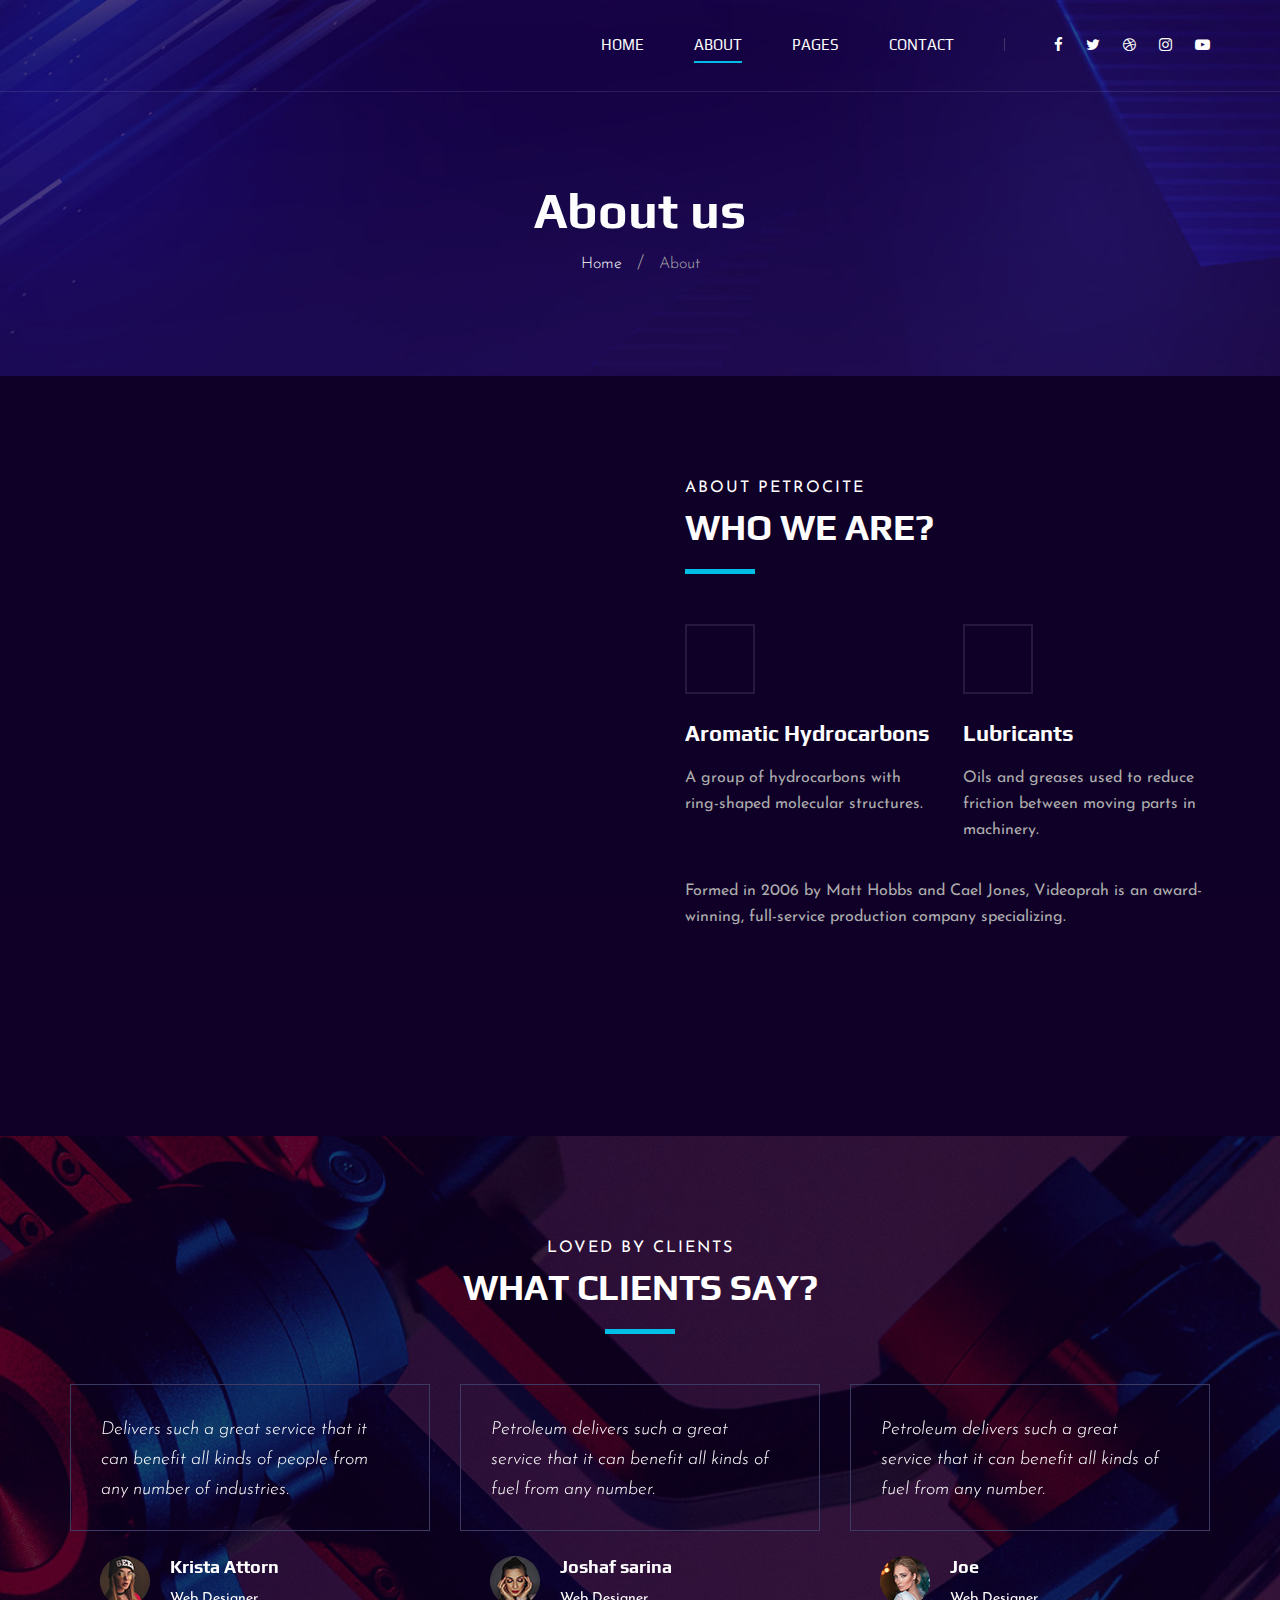
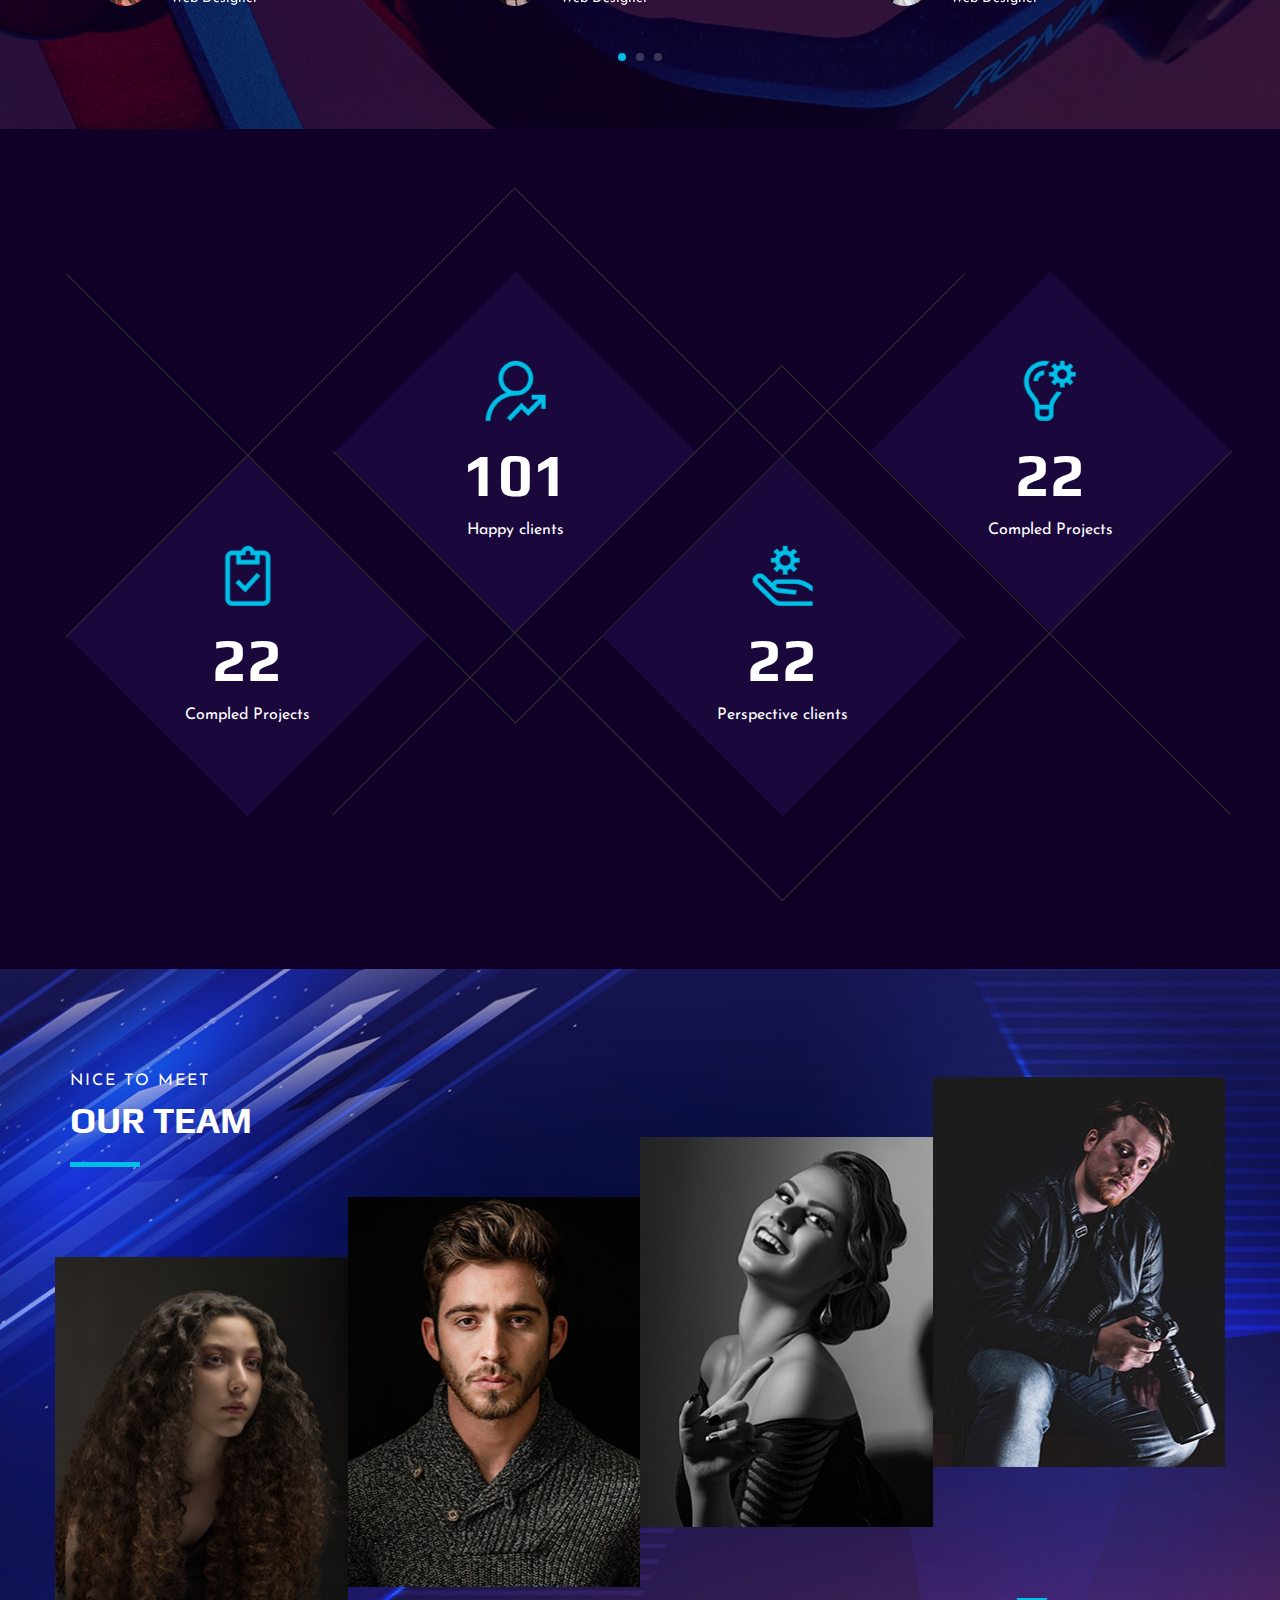
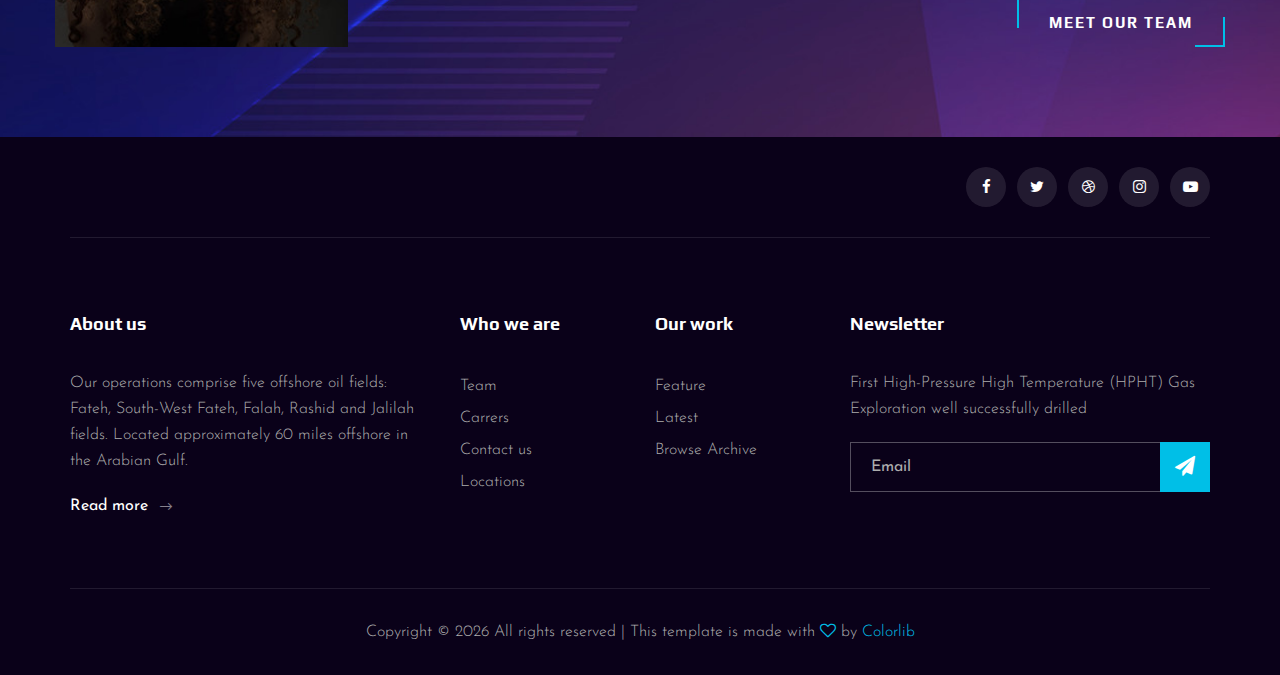
==== commit 96a14590: "update latest code" ====
--- a/about.html
+++ b/about.html
@@ -148,29 +148,6 @@
                 </div>
             </div>
         </div>
-      <div class="container">
-        <div class="row">
-          <div class="col-lg-6">
-            <div class="about__pic">
-              <div class="row">
-                <div class="col-lg-6 col-md-6 col-sm-6">
-                  <div class="about__pic__item about__pic__item--large set-bg" data-setbg="img/about/about-1.jpg"></div>
-                </div>
-                <div class="col-lg-6 col-md-6 col-sm-6">
-                  <div class="row">
-                    <div class="col-lg-12">
-                      <div class="about__pic__item set-bg" data-setbg="img/about/about-2.jpg"></div>
-                    </div>
-                    <div class="col-lg-12">
-                      <div class="about__pic__item set-bg" data-setbg="img/about/about-3.jpg"></div>
-                    </div>
-                  </div>
-                </div>
-              </div>
-            </div>
-          </div>
-        </div>
-      </div>
     </section>
     <!-- About Section End -->
 
@@ -410,7 +387,7 @@
           <div class="row">
             <div class="col-lg-6 col-md-6">
               <div class="footer__top__logo">
-                <a href="#"><img src="img/logo.png" alt="" /></a>
+                <a href="#"><img src="https://www.gpic.com/MediaManager/Media/Images/GPIC%20Logo-EN-New.png" alt="" /></a>
               </div>
             </div>
             <div class="col-lg-6 col-md-6">
